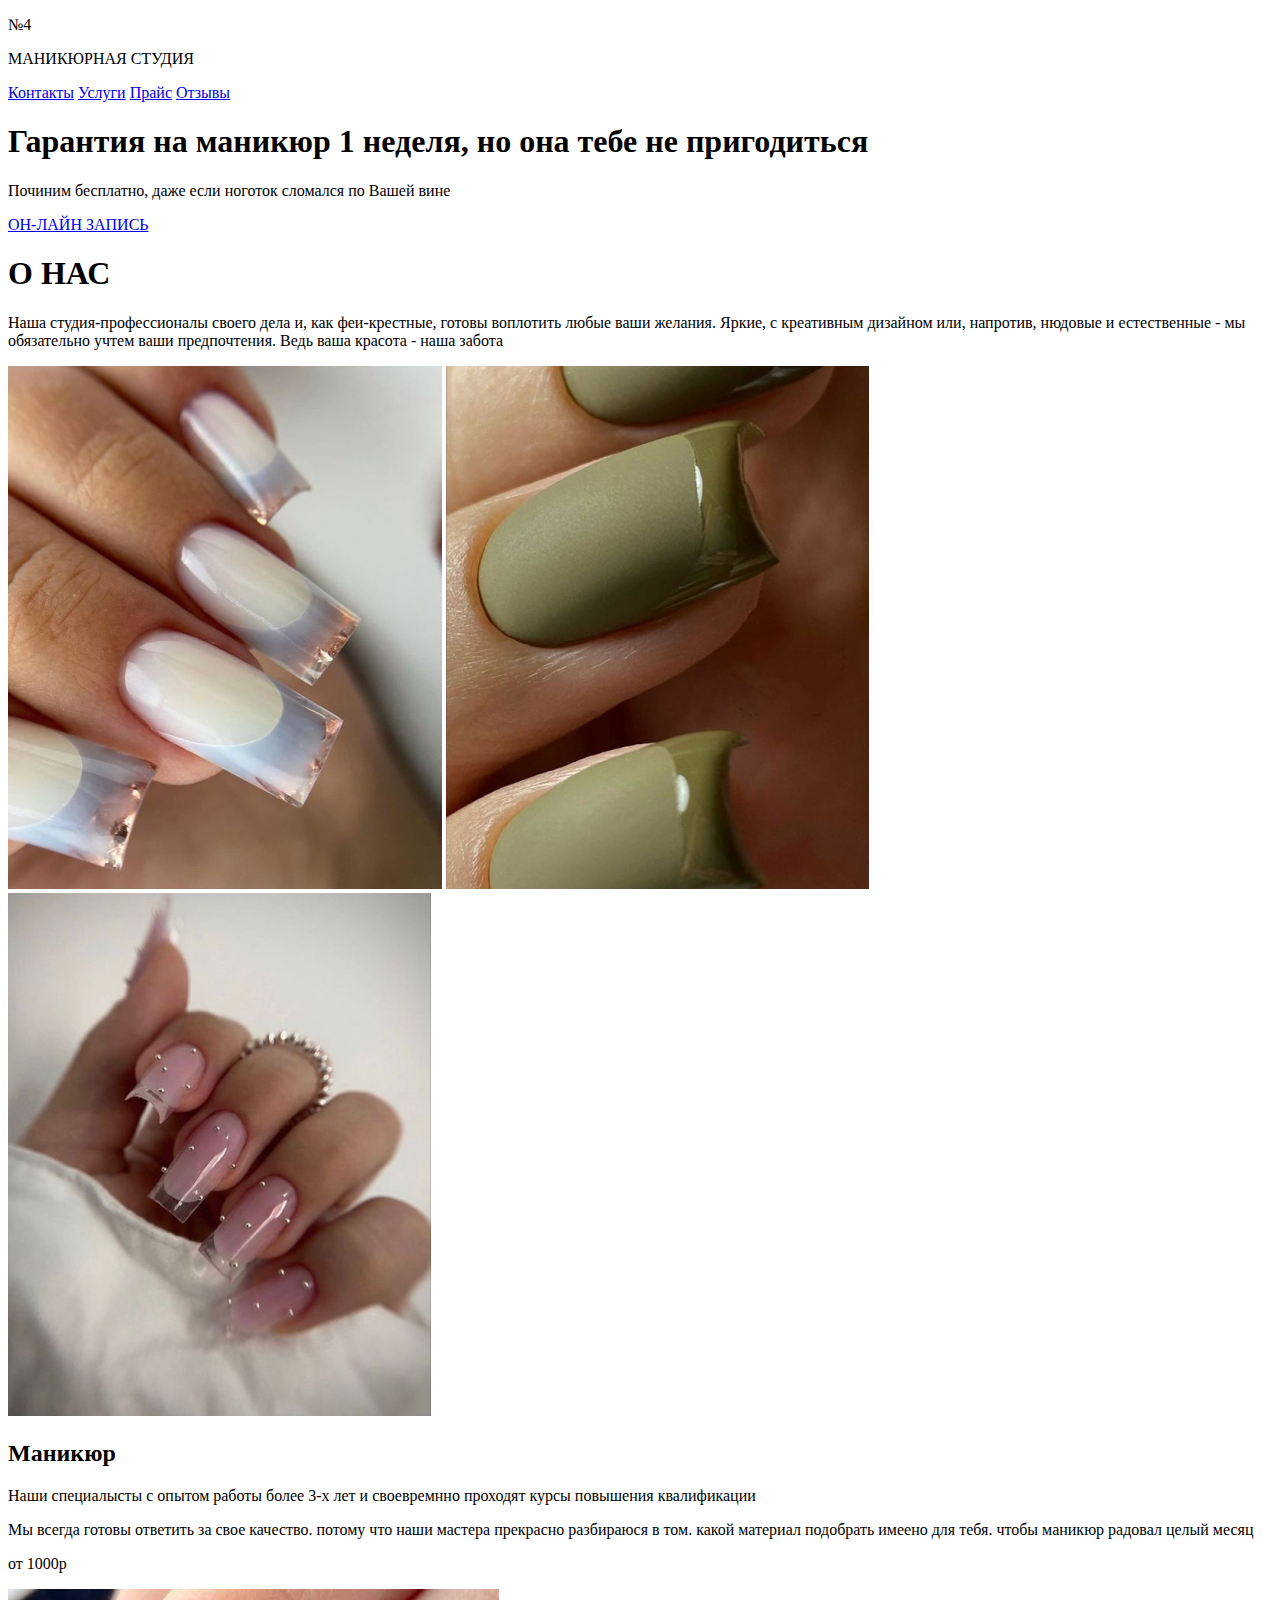
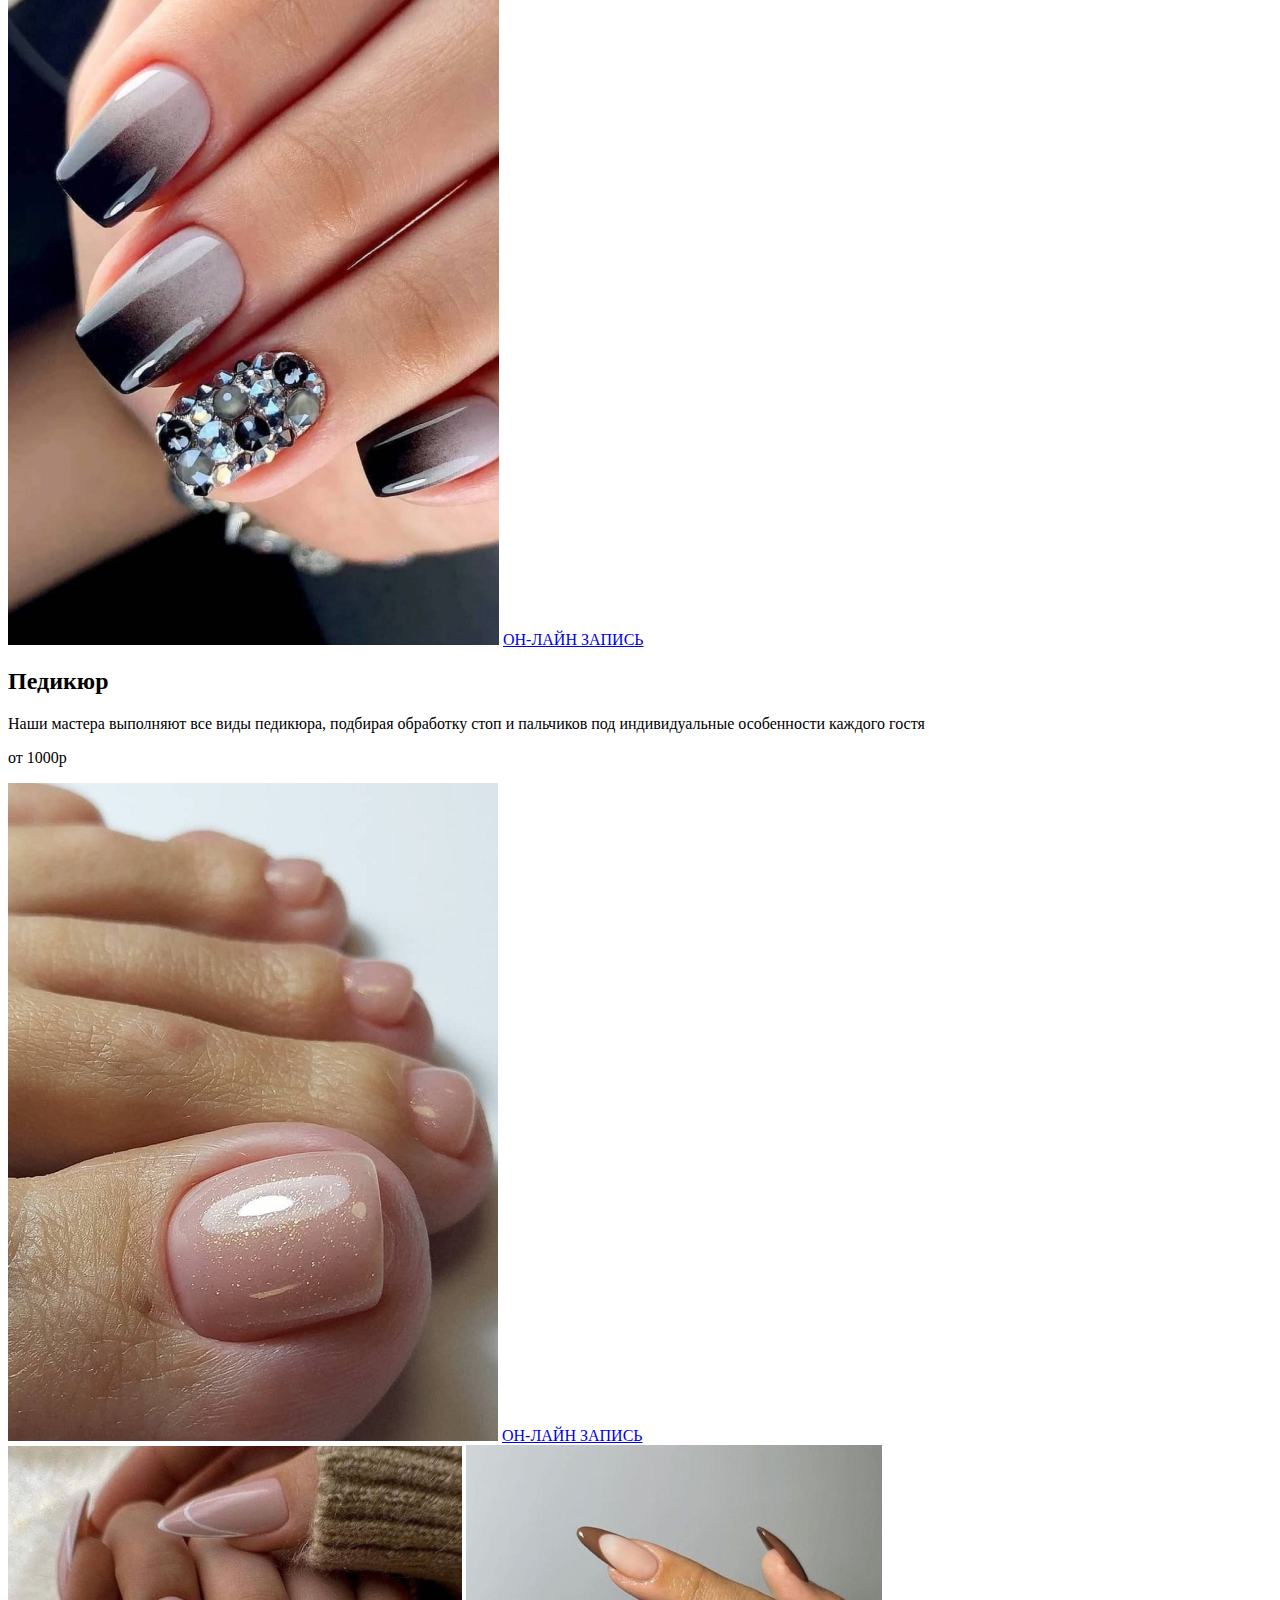
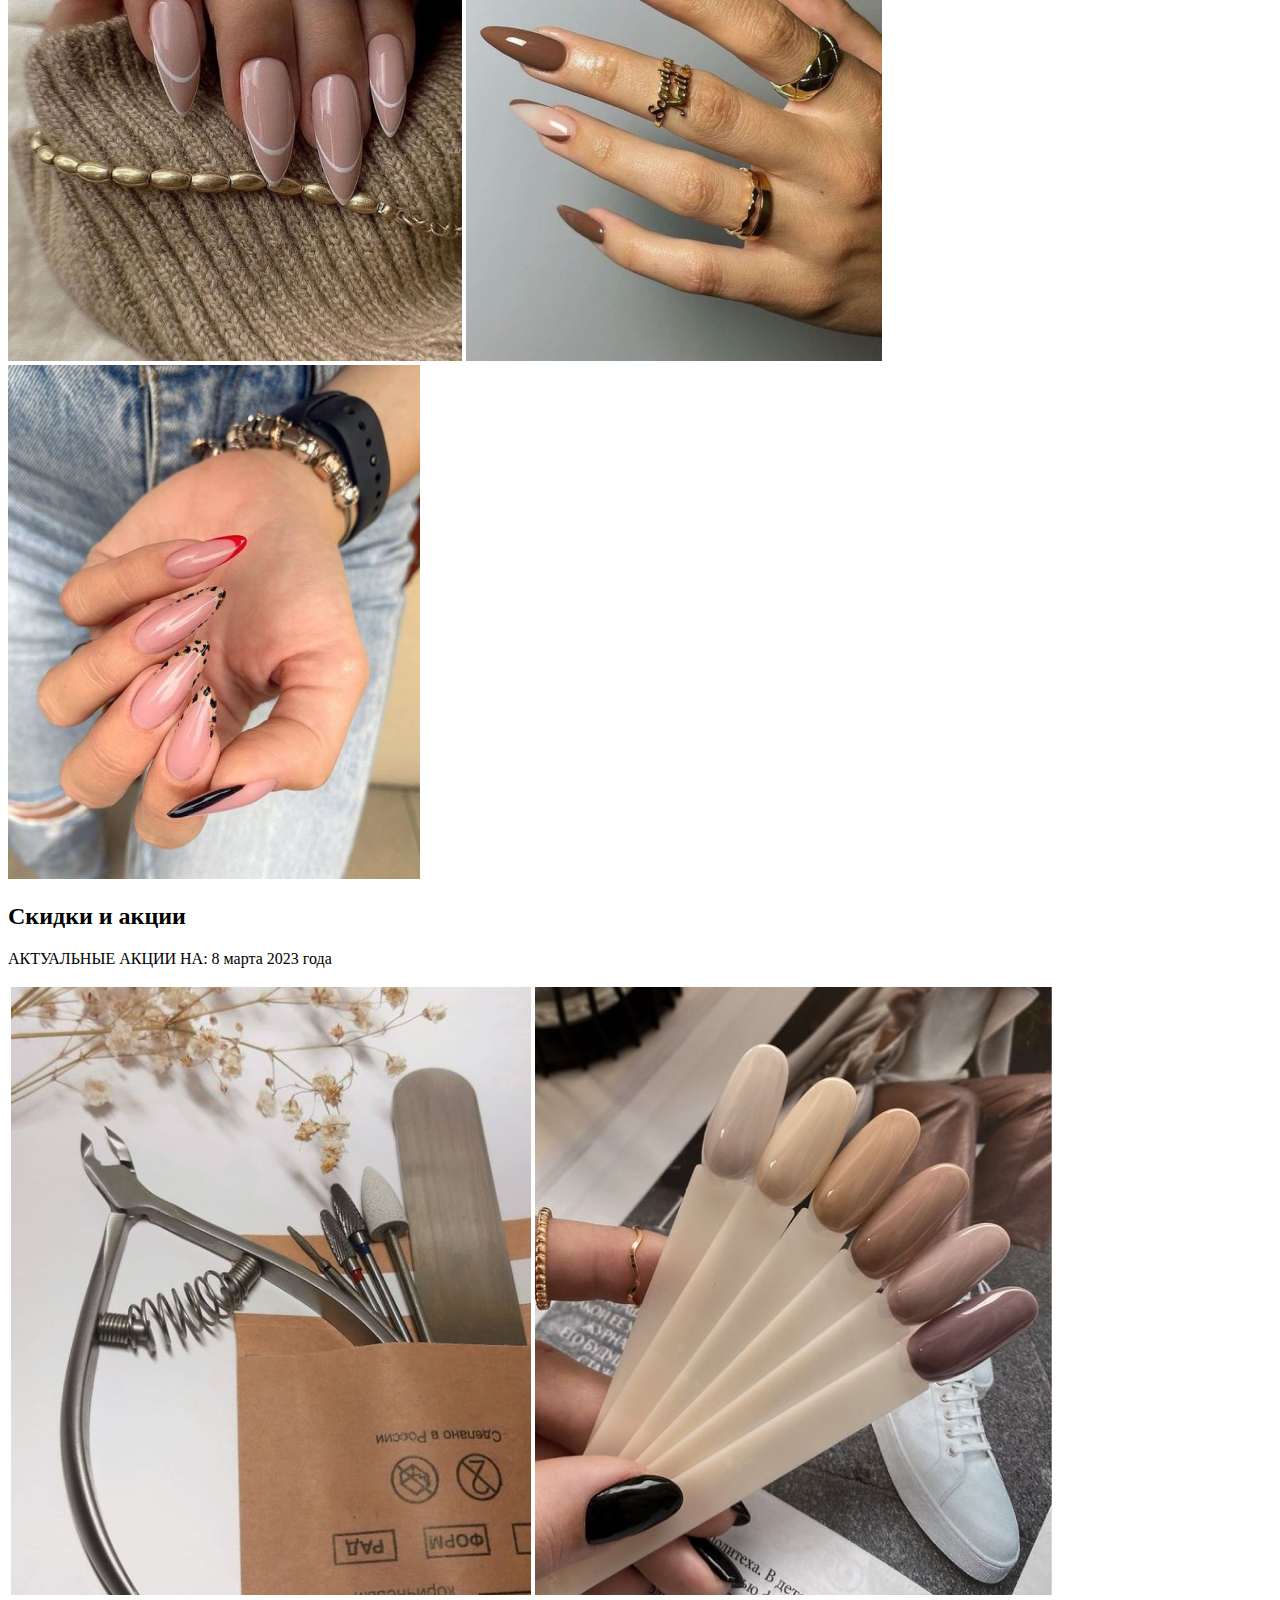
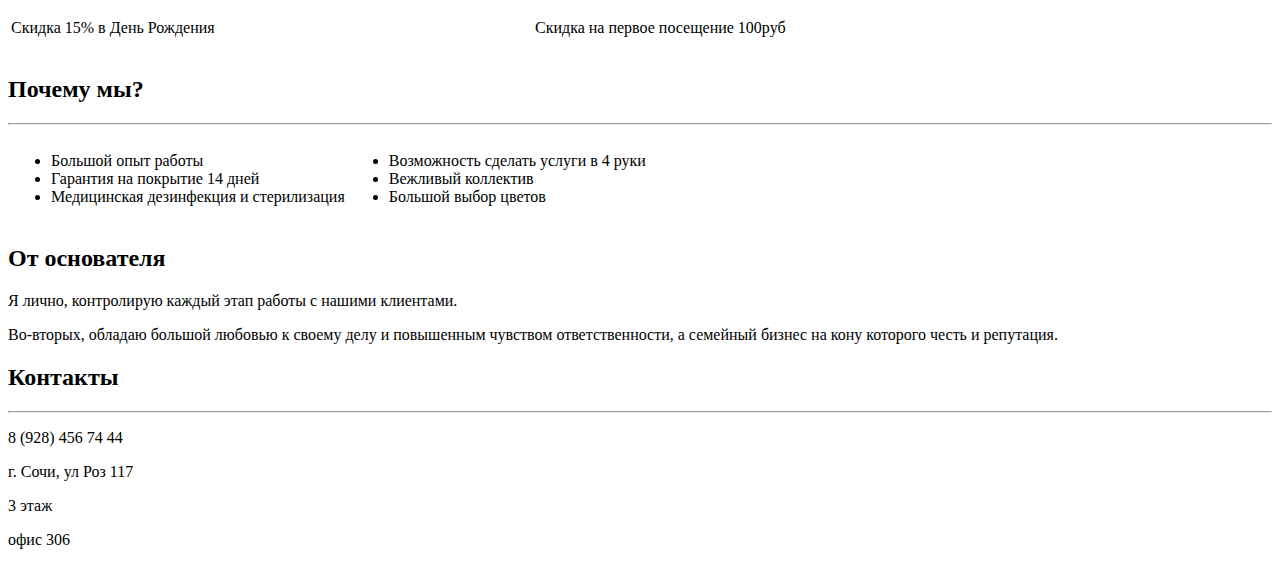
==== index.html @ 2d40cfb1 "Add files via upload" ====
<!DOCTYPE html>
<html lang="en">
<head>
    <meta charset="UTF-8">
    <meta http-equiv="X-UA-Compatible" content="IE=edge">
    <meta name="viewport" content="width=device-width, initial-scale=1.0">
    <title>Document</title>
    <link rel="stylesheet" href="style.css">
    <link rel="preconnect" href="https://fonts.googleapis.com">
    <link rel="preconnect" href="https://fonts.gstatic.com" crossorigin>
    <link href="https://fonts.googleapis.com/css2?family=Inter:wght@100;200;300;400;500;600;700;800;900&display=swap" rel="stylesheet">
</head>
<body>
    <div class="main">
        <header>
            <p>№4</p>
            <p class="plogo" >МАНИКЮРНАЯ СТУДИЯ</p>
            <a href="#" class="a1" >Контакты</a>
            <a href="#" class="a2" >Услуги</a>
            <a href="price/indexprice.html" class="a3" >Прайс</a>
            <a href="#" class="a4" >Отзывы</a>
        </header>
        <div class="window">
            <h1>Гарантия на маникюр 1 неделя, но она тебе не пригодиться</h1>
            <p>Починим бесплатно, даже если ноготок сломался по Вашей вине
            <p><a href="#" class="a5">ОН-ЛАЙН ЗАПИСЬ</a></p>
        </div>
        <div class="onas1">
            <h1>О НАС</h1>
            <p>Наша студия-профессионалы своего дела и, как феи-крестные, готовы воплотить любые ваши желания.
            Яркие, с креативным дизайном или, напротив, нюдовые и естественные - мы обязательно учтем ваши предпочтения.
            Ведь ваша красота - наша забота</p>
        </div>
        <div class="image">
            <img src="image/1 (1).jpg" class="image1" alt="тут есть картинка">
            <img src="image/1 (2).jpg" class="image2" alt="тут есть картинка">
            <img src="image/1 (3).jpg" class="image3" alt="тут есть картинка">
        </div>
        <div class="manikur">
            <h2>Маникюр</h2>
            <div class="omanikure">
                <p>Наши специалысты с опытом работы более 3-х лет и своевремнно проходят курсы повышения квалификации</p>
                <p>Мы всегда готовы ответить за свое качество. потому что наши мастера прекрасно разбираюся в том. какой материал подобрать имеено для тебя. чтобы маникюр радовал целый месяц</p>
                <p>от 1000р</p>
            </div>
            <img src="image/1иит 1.jpg" alt="">
            <a href="#">ОН-ЛАЙН ЗАПИСЬ</a>
        </div>
        <div class="pedikur">
            <h2>Педикюр</h2>
            <div class="opedikure">
                <p>Наши мастера выполняют все виды педикюра, подбирая обработку стоп и пальчиков под индивидуальные особенности каждого гостя </p>
                <p>от 1000р</p>
            </div>
            <img src="image/ped.jpg" alt="tyt est">
            <a href="#">ОН-ЛАЙН ЗАПИСЬ</a>
        </div>
        <div class="image7">
            <img src="image/2 (1).jpg" class="image4" alt="тут есть картинка">
            <img src="image/2 (2).jpg" class="image5" alt="тут есть картинка">
            <img src="image/2 (3).jpg" class="image6" alt="тут есть картинка">
        </div>
        <div class="skidki">
            <h2>Скидки и акции</h2>
            <p class="aksia1">АКТУАЛЬНЫЕ АКЦИИ НА: 8 марта 2023 года</p>
            <table>
                <tr>
                    <td><img src="image/4.jpg" class="image8" alt="тут есть картинка"></td>
                    <td><img src="image/3 (2).jpg" class="image9" alt="тут есть картинка"></td>
                </tr>
                <tr>
                    <td><p class="tableskidka" >Скидка 15% в День Рождения</p></td>
                    <td><p class="tableskidka" >Скидка на первое посещение 100руб</p></td>
                </tr>
            </table>
        </div>
        <div class="onas">
            <h2>Почему мы?</h2>
            <hr>
            <table>
                <tr>
                    <td>
                        <ul>
                            <li>Большой опыт работы</li>
                            <li>Гарантия на покрытие 14 дней</li>
                            <li>Медицинская дезинфекция и стерилизация</li>
                        </ul>
                    </td>
                    <td>
                        <ul>
                            <li>Возможность сделать услуги в 4 руки</li>
                            <li>Вежливый коллектив </li>
                            <li>Большой выбор цветов</li>
                        </ul>
                    </td>
                </tr>
            </table>

        </div>
        <div class="ocnovatel">
            <h2>От основателя</h2>
            <p>Я лично, контролирую каждый этап работы с нашими клиентами.</p>
            <p>Во-вторых, обладаю большой любовью к своему делу и повышенным чувством ответственности, а семейный бизнес на кону которого честь и репутация.</p>
        </div>
        <div class="adresfon">
            <div class="kontakt">
                <h2>Контакты</h2>
                <hr>
                <p>8 (928) 456 74 44</p>
                <p>г. Сочи, ул Роз 117 </p>
                <p> 3 этаж</p>
                <p>офис 306</p>
            </div>
        </div>
    </div>
</body>
</html>
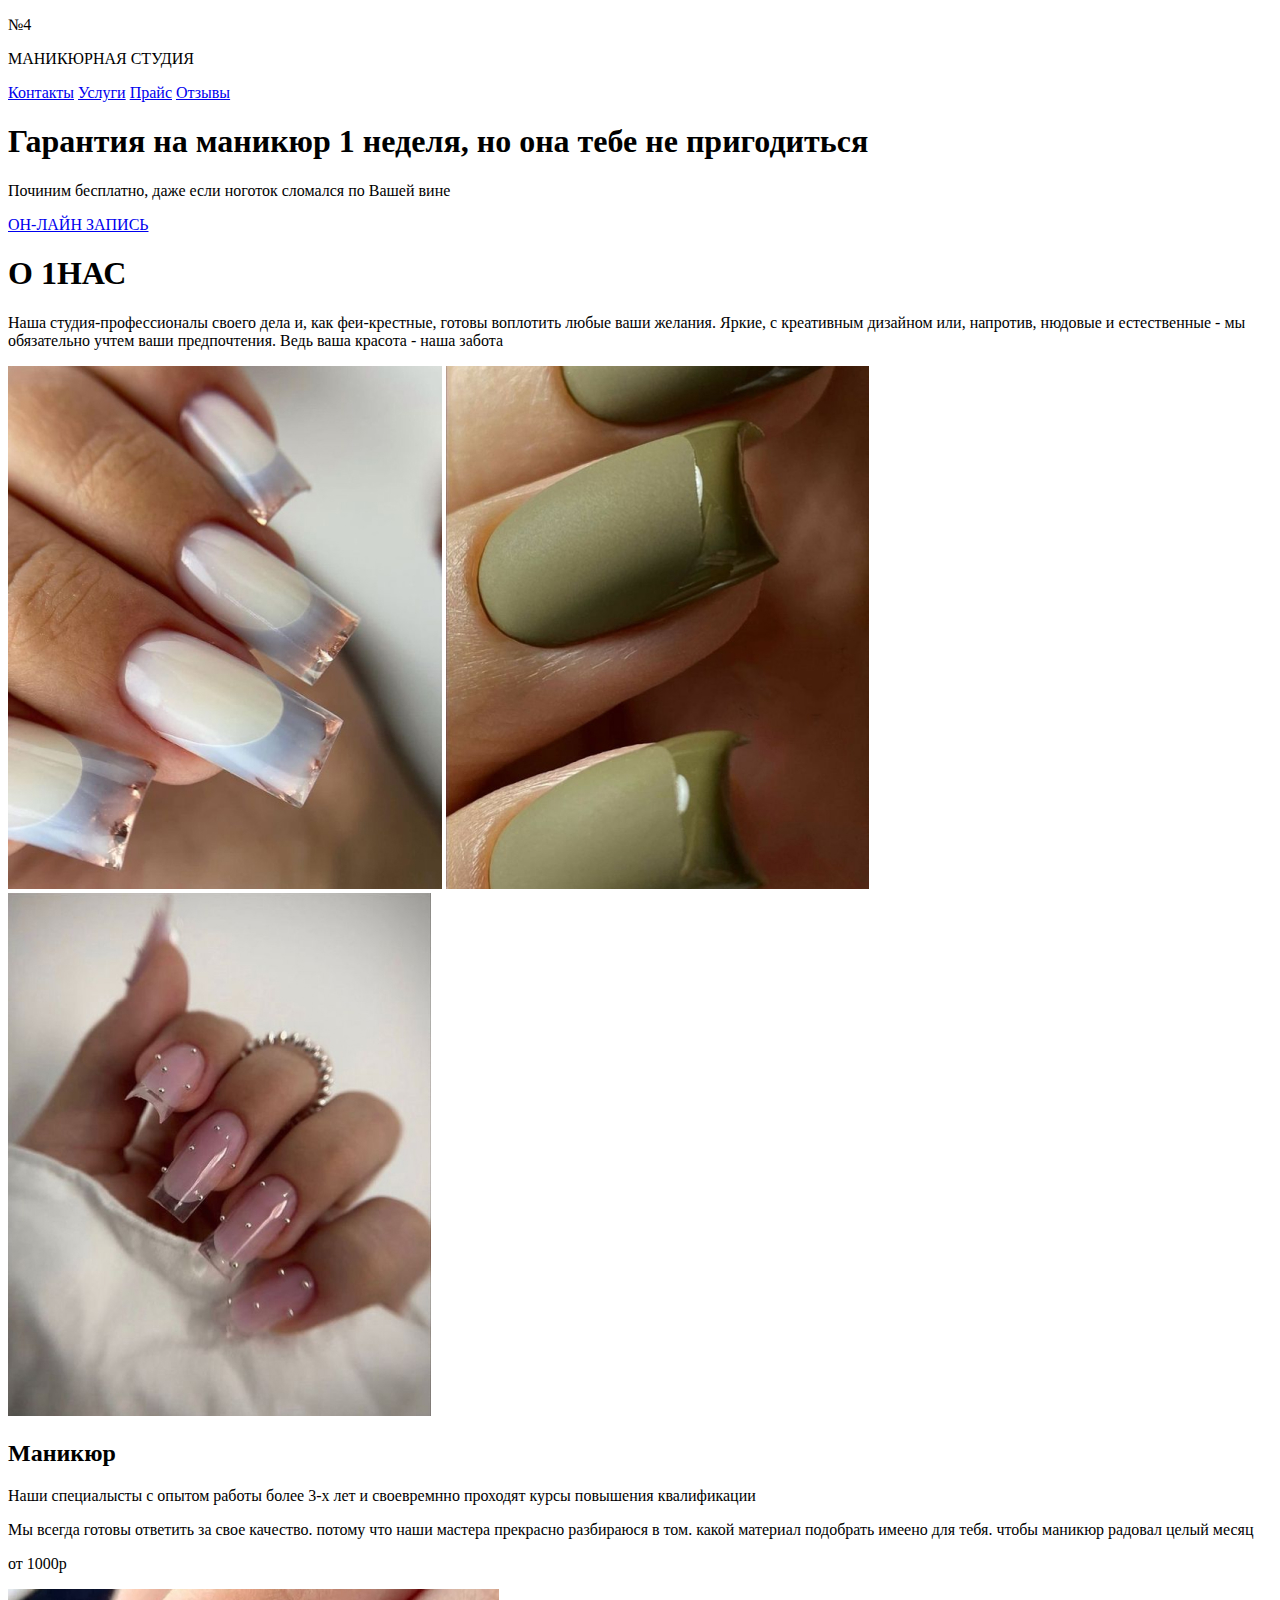
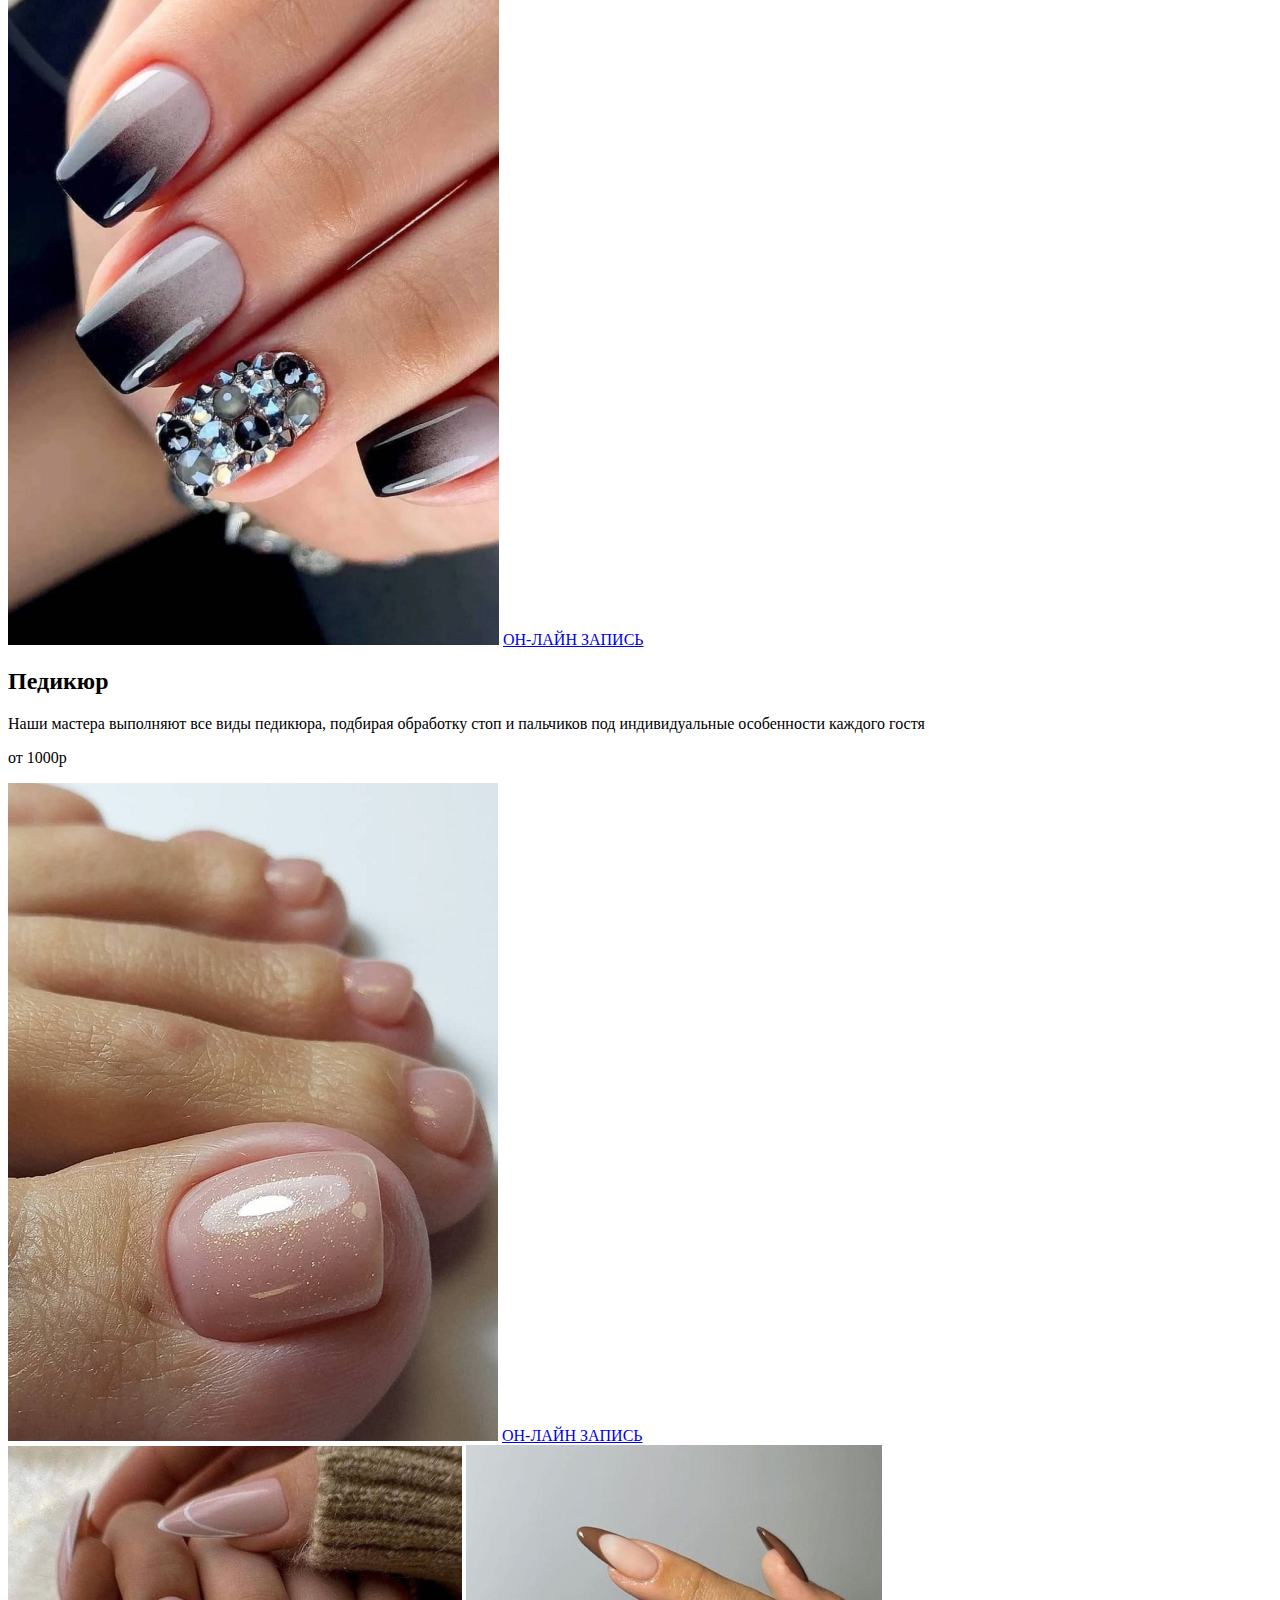
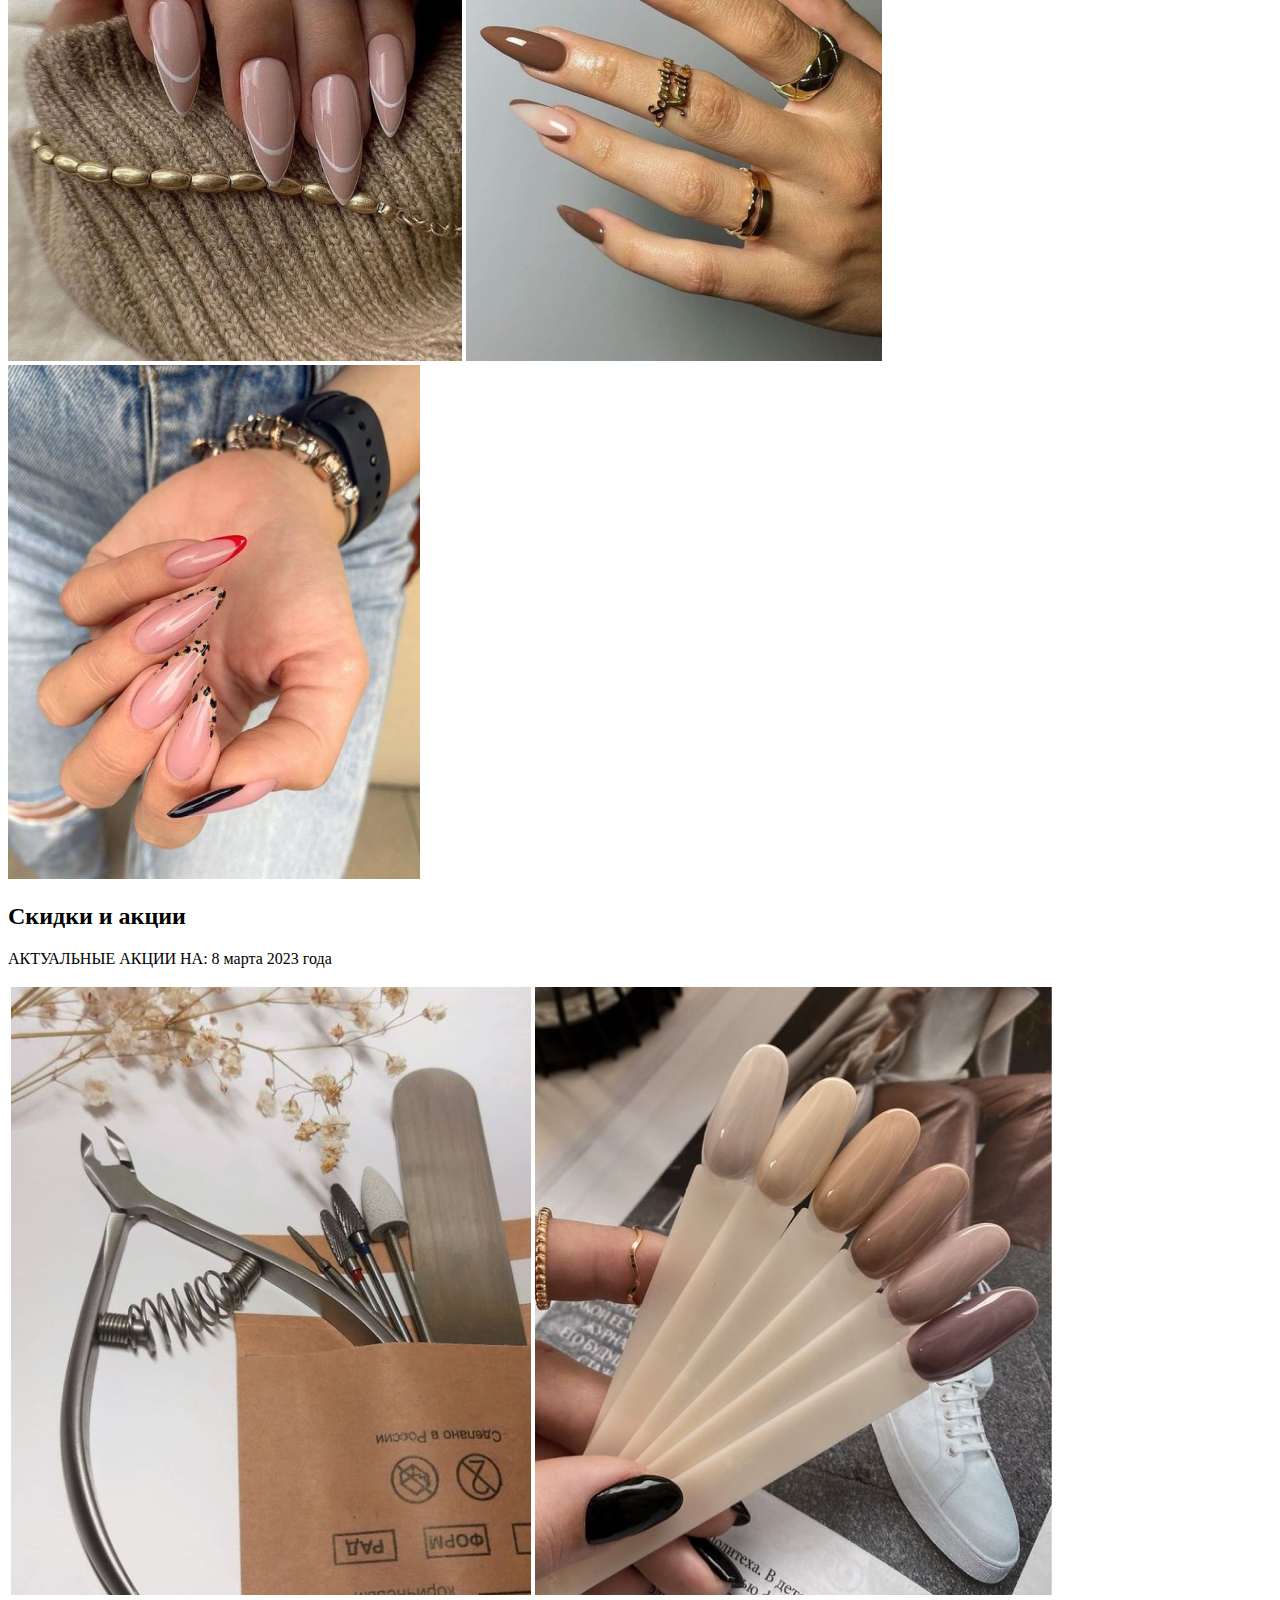
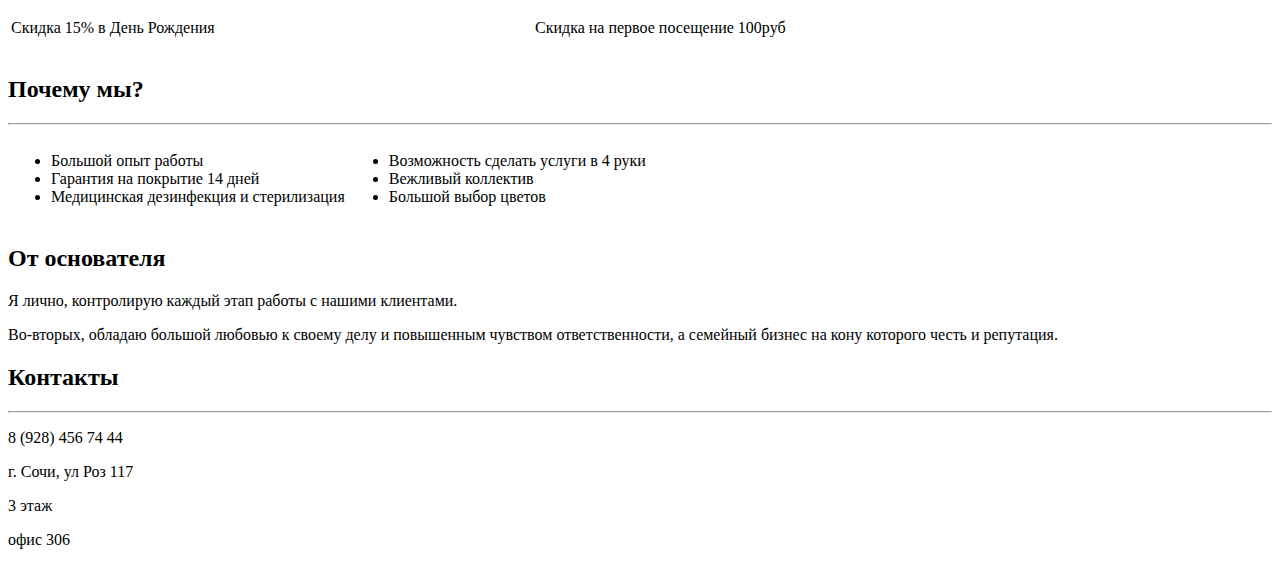
==== commit 443ad1b1: "Update index.html" ====
--- a/index.html
+++ b/index.html
@@ -26,7 +26,7 @@
             <p><a href="#" class="a5">ОН-ЛАЙН ЗАПИСЬ</a></p>
         </div>
         <div class="onas1">
-            <h1>О НАС</h1>
+            <h1>О 1НАС</h1>
             <p>Наша студия-профессионалы своего дела и, как феи-крестные, готовы воплотить любые ваши желания.
             Яркие, с креативным дизайном или, напротив, нюдовые и естественные - мы обязательно учтем ваши предпочтения.
             Ведь ваша красота - наша забота</p>
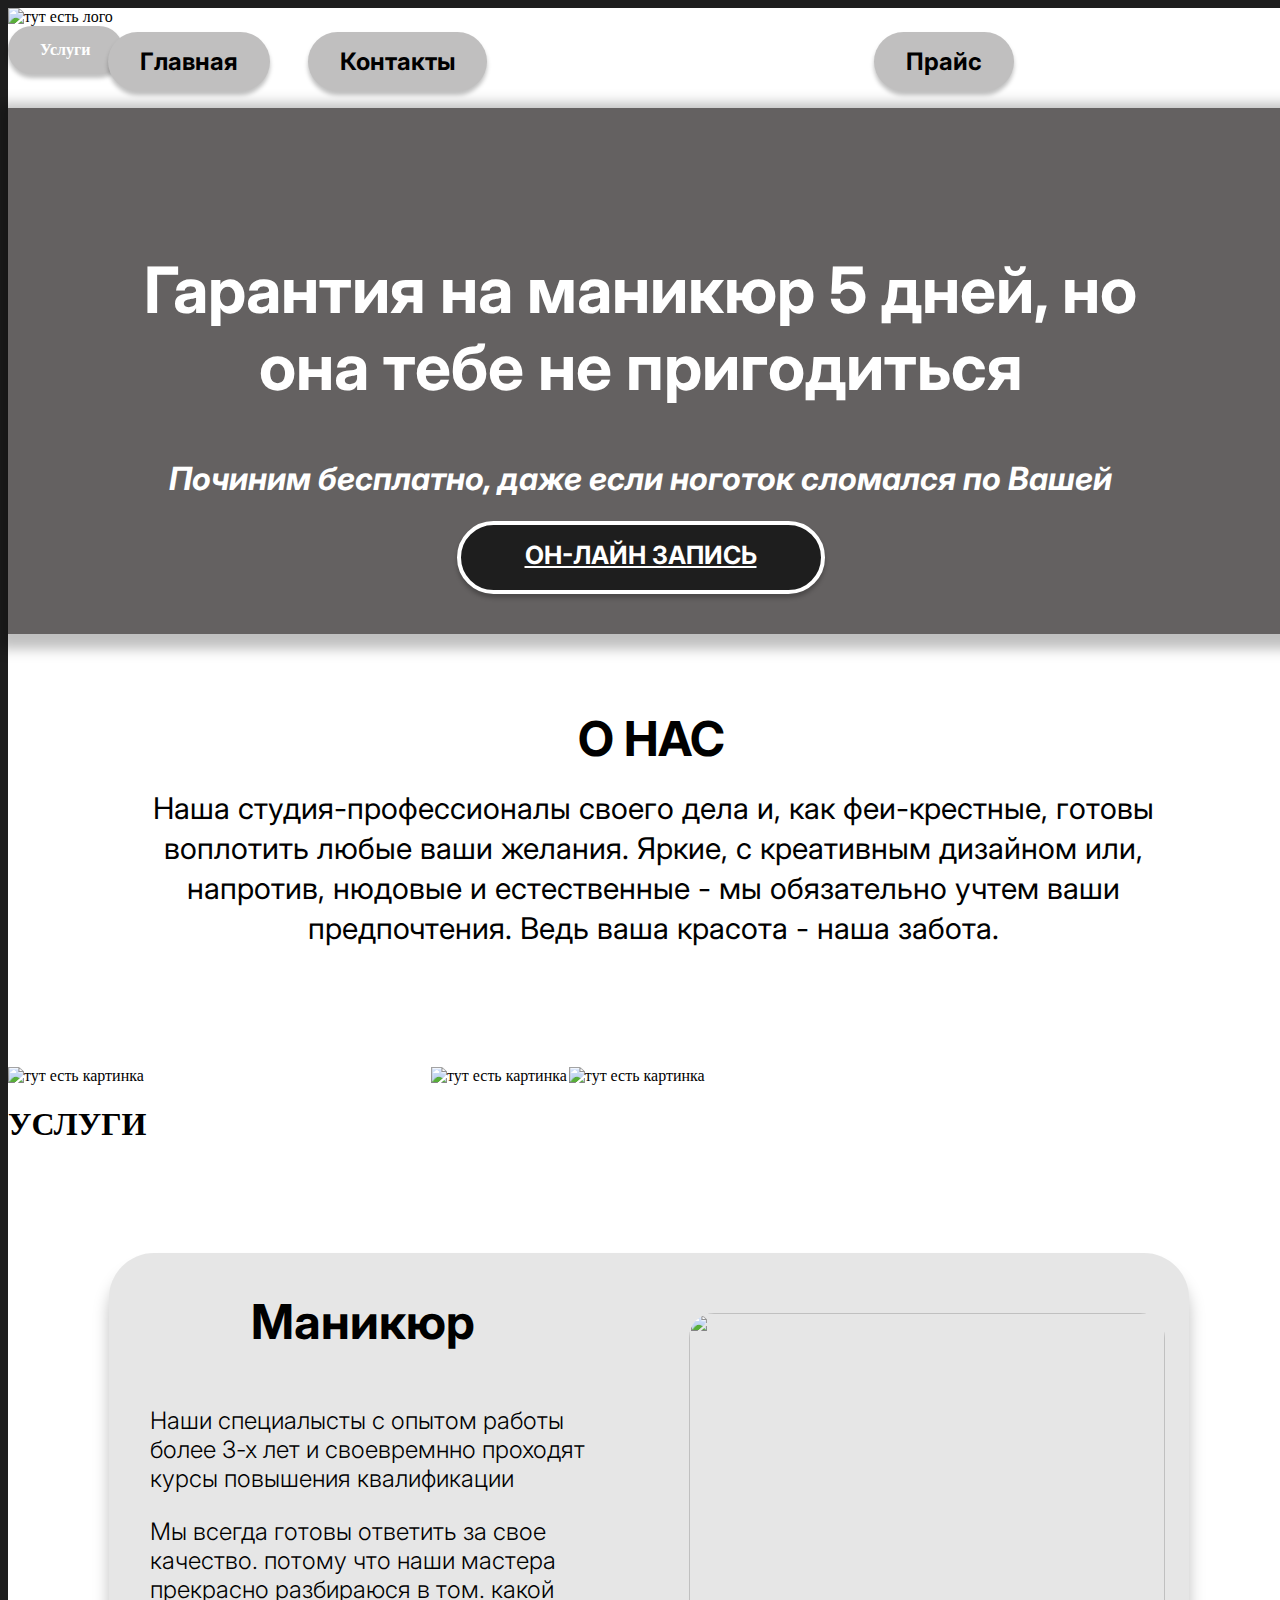
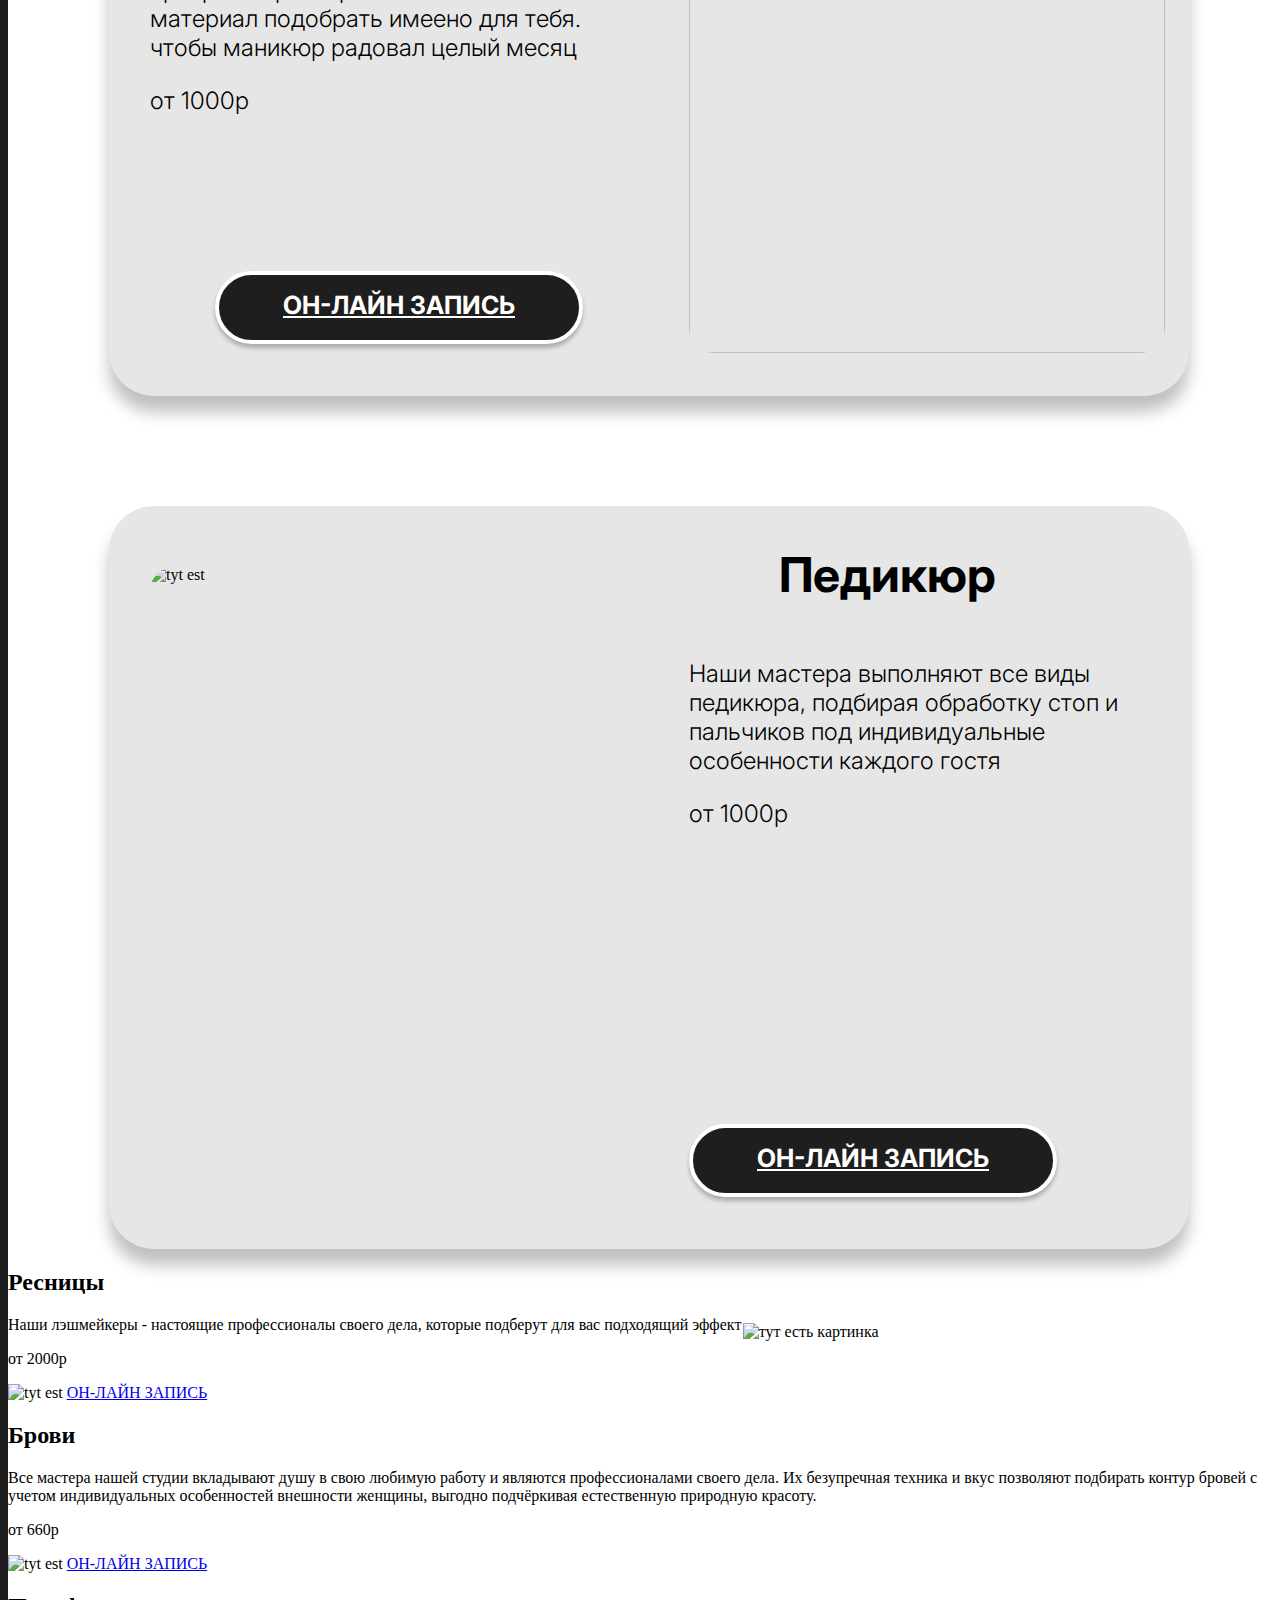
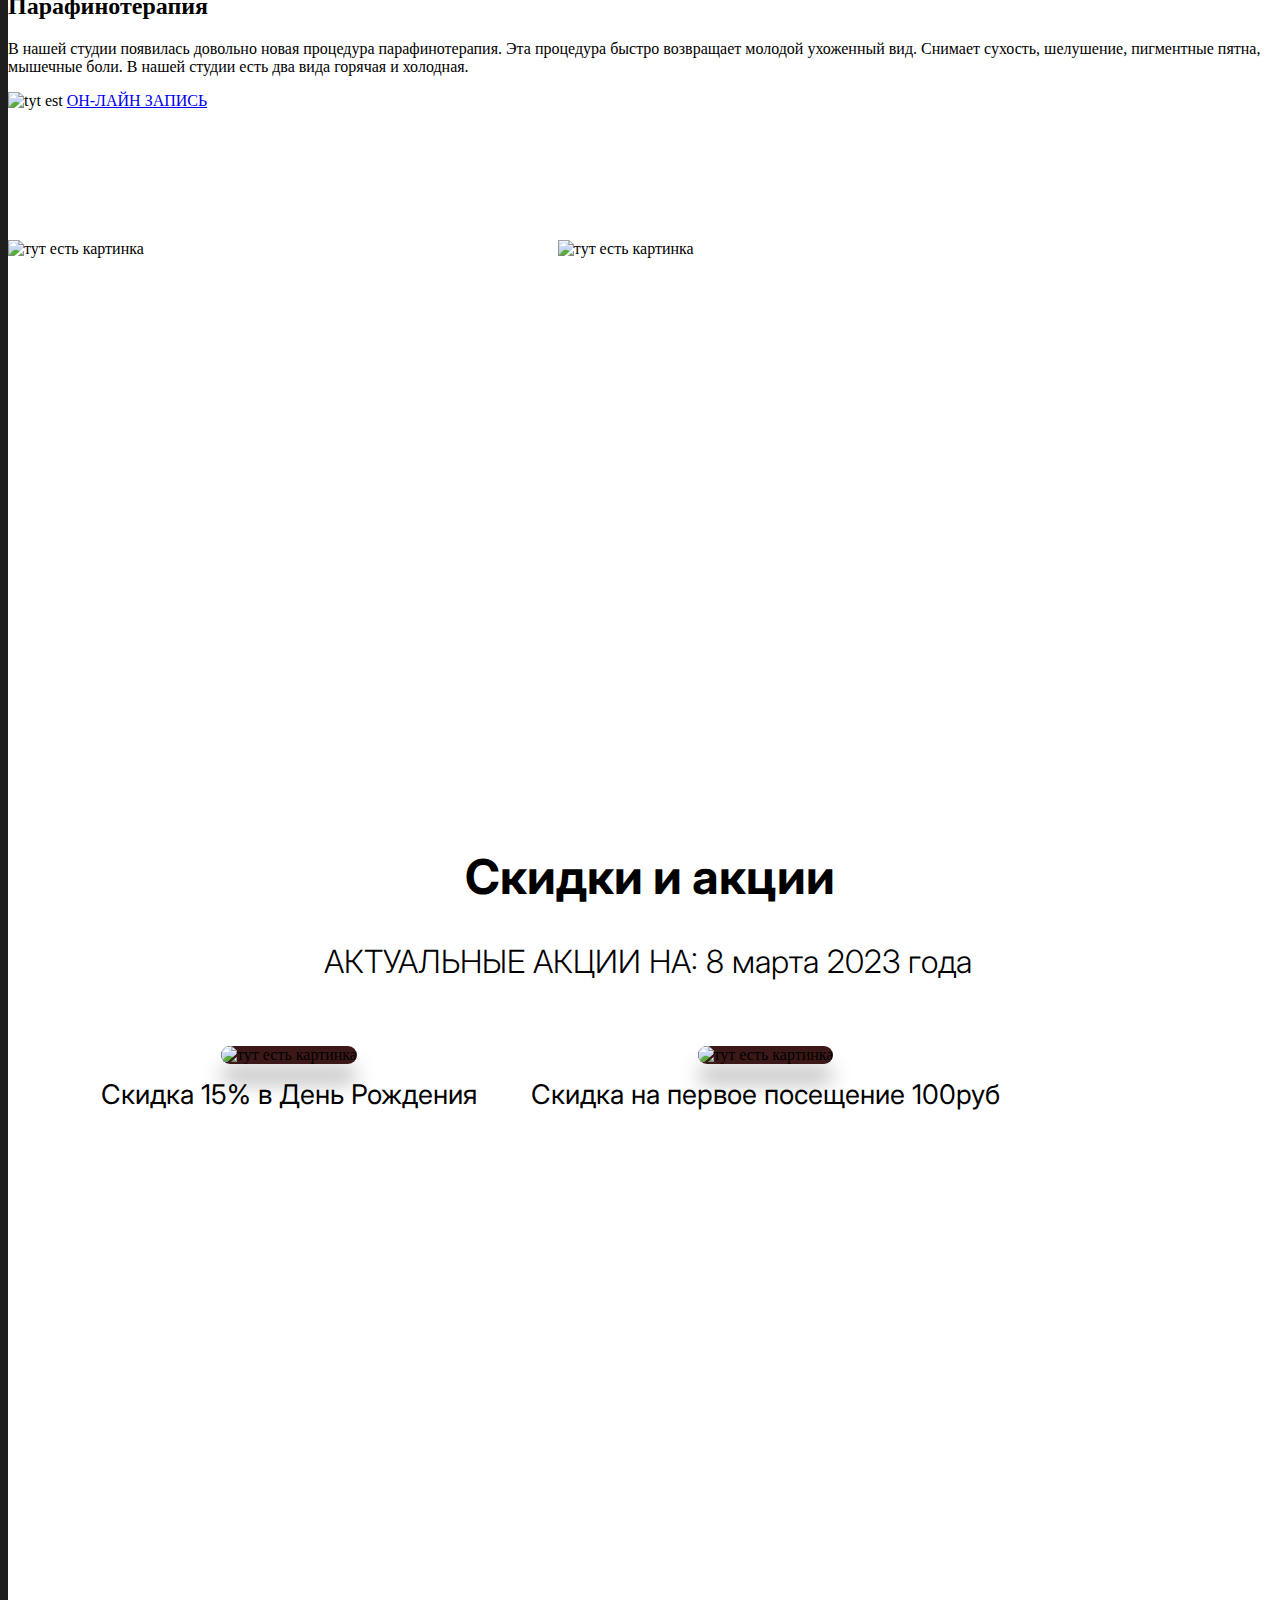
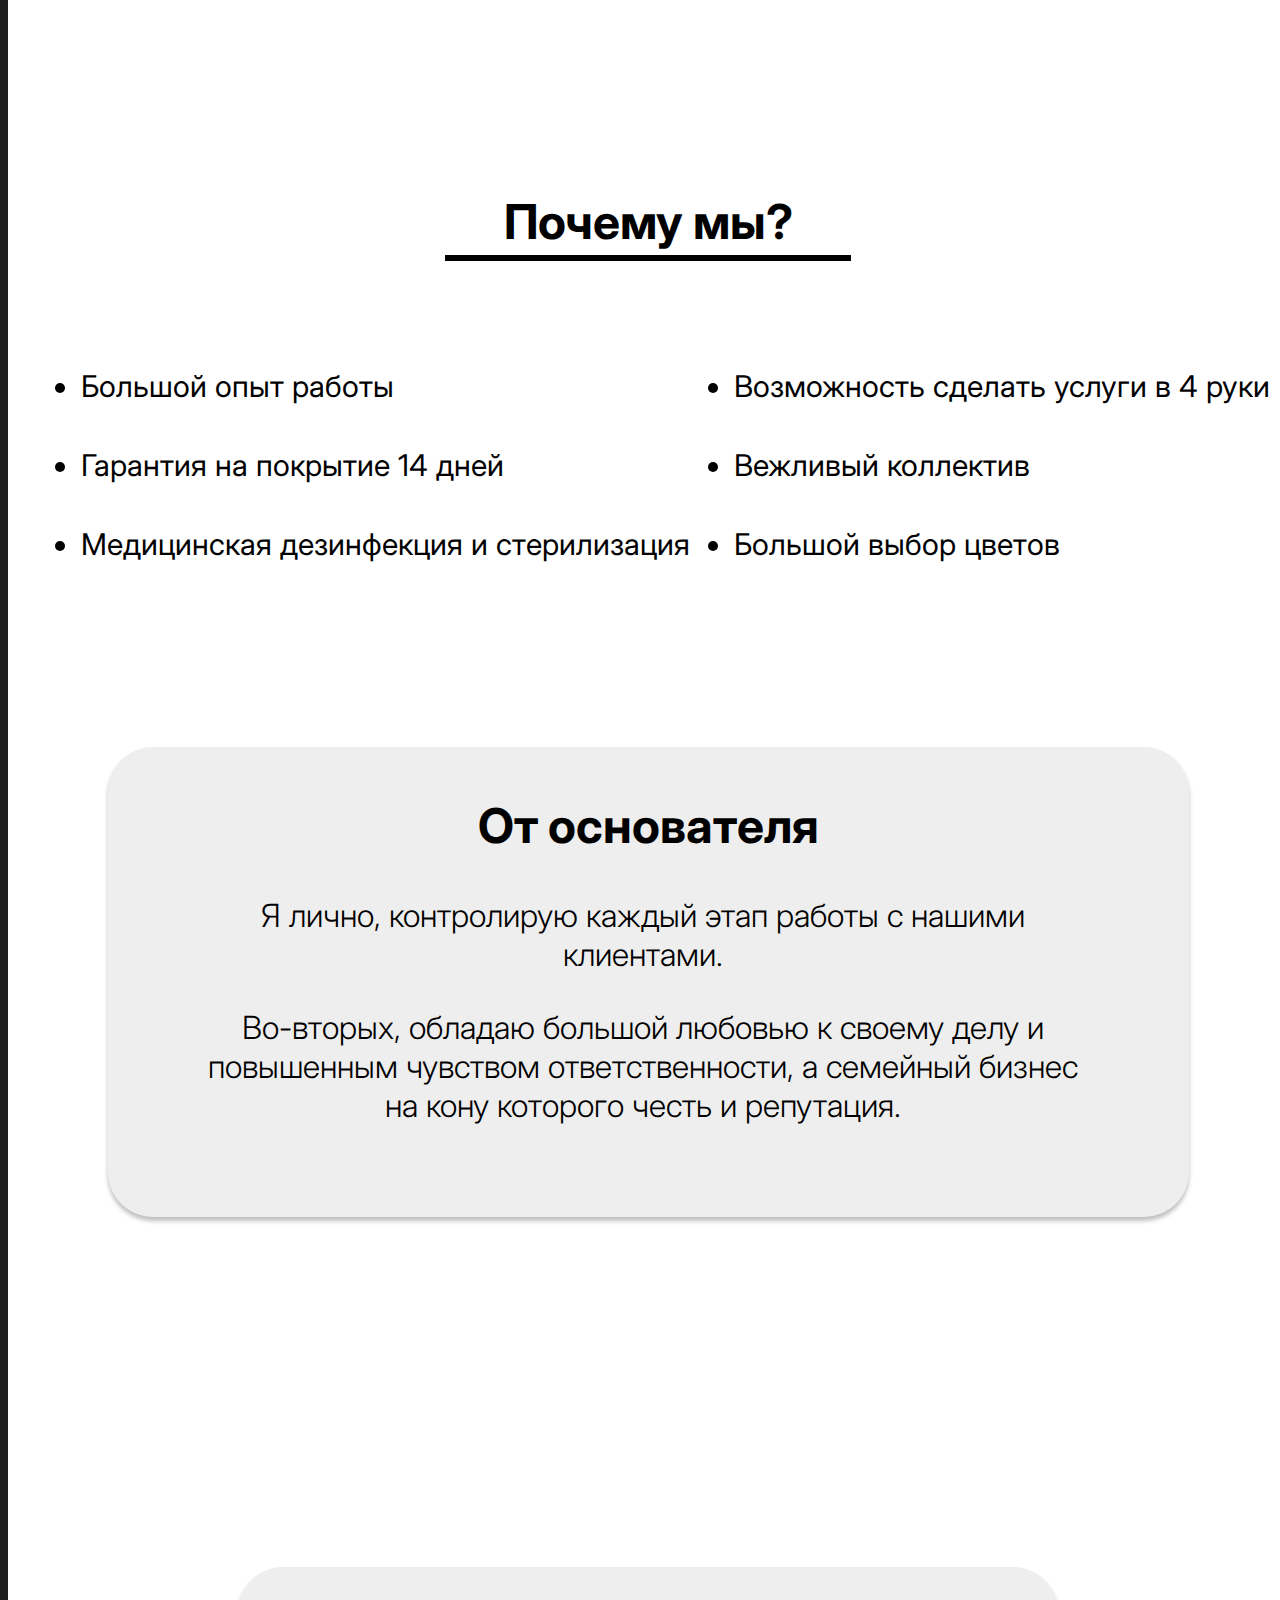
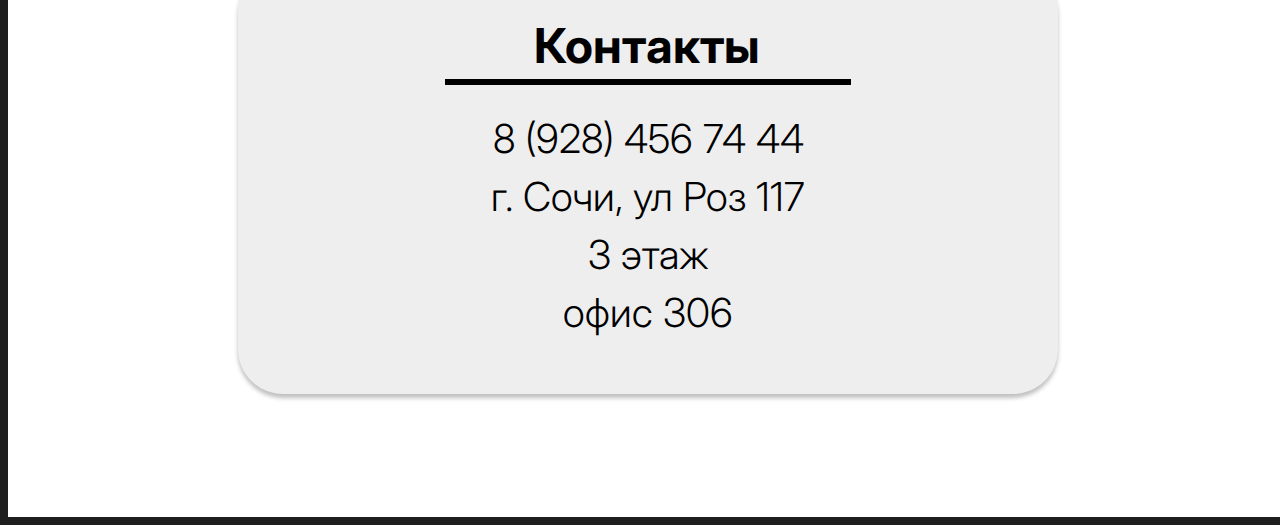
==== commit 46096b27: "Update index.html" ====
--- a/index.html
+++ b/index.html
@@ -5,36 +5,51 @@
     <meta http-equiv="X-UA-Compatible" content="IE=edge">
     <meta name="viewport" content="width=device-width, initial-scale=1.0">
     <title>Document</title>
+    
     <link rel="stylesheet" href="style.css">
     <link rel="preconnect" href="https://fonts.googleapis.com">
     <link rel="preconnect" href="https://fonts.gstatic.com" crossorigin>
     <link href="https://fonts.googleapis.com/css2?family=Inter:wght@100;200;300;400;500;600;700;800;900&display=swap" rel="stylesheet">
+    <link rel="preconnect" href="https://fonts.googleapis.com">
+    <link rel="preconnect" href="https://fonts.gstatic.com" crossorigin>
+    <link href="https://fonts.googleapis.com/css2?family=Caveat:wght@400;500;600;700&family=Inter:wght@500;600;700;800;900&display=swap" rel="stylesheet">
+
 </head>
 <body>
+    <script type="text/javascript" src="https://dikidi.ru/assets/js/widget_record/widget2.min.js"></script>
     <div class="main">
         <header>
-            <p>№4</p>
-            <p class="plogo" >МАНИКЮРНАЯ СТУДИЯ</p>
-            <a href="#" class="a1" >Контакты</a>
-            <a href="#" class="a2" >Услуги</a>
-            <a href="price/indexprice.html" class="a3" >Прайс</a>
-            <a href="#" class="a4" >Отзывы</a>
+            <div class="logodiv">
+                <img src="image1/лого синий-01 1.png" id="number4" alt="тут есть лого">
+            </div>
+            <div class="acontainer">
+                
+                <a href="#" class="a1" ><b> Главная</b></a>
+                <a href="#yslygiskrol" class="a2" ><b>Контакты</b></a>
+                <a href="#kontaktsrol1" class="a22" ><b>Услуги</b></a>
+                <a href="price/indexprice.html" class="a3" ><b>Прайс</b></a>
+            </div>
         </header>
         <div class="window">
-            <h1>Гарантия на маникюр 1 неделя, но она тебе не пригодиться</h1>
+            <h1>Гарантия на маникюр 5 дней, но она тебе не пригодиться</h1>
             <p>Починим бесплатно, даже если ноготок сломался по Вашей вине
-            <p><a href="#" class="a5">ОН-ЛАЙН ЗАПИСЬ</a></p>
+            <p><a href="https://dikidi.ru/#widget=108320" class="a5">ОН-ЛАЙН ЗАПИСЬ</a></p>
         </div>
         <div class="onas1">
-            <h1>О 1НАС</h1>
-            <p>Наша студия-профессионалы своего дела и, как феи-крестные, готовы воплотить любые ваши желания.
+            <h1>О НАС</h1>
+            <p>Наша студия-профессионалы своего дела и, как феи-крестные, <!-- </p> -->
+               <!-- <p id="onas2"> --> готовы воплотить любые ваши желания.
             Яркие, с креативным дизайном или, напротив, нюдовые и естественные - мы обязательно учтем ваши предпочтения.
-            Ведь ваша красота - наша забота</p>
+            Ведь ваша красота - наша забота.</p>
         </div>
         <div class="image">
-            <img src="image/1 (1).jpg" class="image1" alt="тут есть картинка">
-            <img src="image/1 (2).jpg" class="image2" alt="тут есть картинка">
-            <img src="image/1 (3).jpg" class="image3" alt="тут есть картинка">
+            <img src="image1/1 (1).jpg" class="image1" alt="тут есть картинка">
+            <img src="image1/1 (3).jpg" class="image2" alt="тут есть картинка">
+            <img src="image1/image 10.png" class="image3" alt="тут есть картинка">
+        </div>
+        <div class="yslugih1">
+            <h1>УСЛУГИ</h1>
+            <a name="yslygiskrol"></a>
         </div>
         <div class="manikur">
             <h2>Маникюр</h2>
@@ -43,7 +58,7 @@
                 <p>Мы всегда готовы ответить за свое качество. потому что наши мастера прекрасно разбираюся в том. какой материал подобрать имеено для тебя. чтобы маникюр радовал целый месяц</p>
                 <p>от 1000р</p>
             </div>
-            <img src="image/1иит 1.jpg" alt="">
+            <img src="image1/ma.png" alt="">
             <a href="#">ОН-ЛАЙН ЗАПИСЬ</a>
         </div>
         <div class="pedikur">
@@ -52,21 +67,48 @@
                 <p>Наши мастера выполняют все виды педикюра, подбирая обработку стоп и пальчиков под индивидуальные особенности каждого гостя </p>
                 <p>от 1000р</p>
             </div>
-            <img src="image/ped.jpg" alt="tyt est">
+            <img src="image1/ped.jpg" alt="tyt est">
+            <a href="#">ОН-ЛАЙН ЗАПИСЬ</a>
+            
+        </div>
+        <div class="resnis">
+            <h2>Ресницы</h2>
+            <div class="oresnis">
+                <p> Наши лэшмейкеры - настоящие профессионалы своего дела, которые подберут для вас подходящий эффект</p>
+                <p>от 2000р</p>
+            </div>
+            <img src="/image1/resnisa.jpg" alt="tyt est">
+            <a href="#">ОН-ЛАЙН ЗАПИСЬ</a>
+        </div>
+        <div class="brovi">
+            <h2>Брови</h2>
+            <div class="obrovi">
+                <p> Все мастера нашей студии вкладывают душу в свою любимую работу и являются профессионалами своего дела. Их безупречная техника и вкус позволяют подбирать контур бровей с учетом индивидуальных особенностей внешности женщины, выгодно подчёркивая естественную природную красоту. </p>
+                <p>от 660р</p>
+            </div>
+            <img src="/image1/brovi.jpg" alt="tyt est">
+            <a href="#">ОН-ЛАЙН ЗАПИСЬ</a>
+        </div>
+        <div class="parafinoterapia">
+            <h2>Парафинотерапия</h2>
+            <div class="oparafi">
+                <p>В нашей студии появилась довольно новая процедура парафинотерапия. Эта процедура быстро возвращает молодой ухоженный вид. Снимает сухость, шелушение, пигментные пятна, мышечные боли. В нашей студии есть два вида горячая и холодная. </p>
+            </div>
+            <img src="/image1/parafi.jpg" alt="tyt est">
             <a href="#">ОН-ЛАЙН ЗАПИСЬ</a>
         </div>
         <div class="image7">
-            <img src="image/2 (1).jpg" class="image4" alt="тут есть картинка">
-            <img src="image/2 (2).jpg" class="image5" alt="тут есть картинка">
-            <img src="image/2 (3).jpg" class="image6" alt="тут есть картинка">
+            <img src="image1/2 (1).jpg" class="image4" alt="тут есть картинка">
+            <img src="image1/2 (3).jpg" class="image5" alt="тут есть картинка">
+            <img src="image1/foto1.png" class="image6" alt="тут есть картинка">
         </div>
         <div class="skidki">
             <h2>Скидки и акции</h2>
             <p class="aksia1">АКТУАЛЬНЫЕ АКЦИИ НА: 8 марта 2023 года</p>
             <table>
                 <tr>
-                    <td><img src="image/4.jpg" class="image8" alt="тут есть картинка"></td>
-                    <td><img src="image/3 (2).jpg" class="image9" alt="тут есть картинка"></td>
+                    <td><img src="image1/4.jpg" class="image8" alt="тут есть картинка"></td>
+                    <td><img src="image1/3 (2).jpg" class="image9" alt="тут есть картинка"></td>
                 </tr>
                 <tr>
                     <td><p class="tableskidka" >Скидка 15% в День Рождения</p></td>
@@ -104,6 +146,7 @@
         </div>
         <div class="adresfon">
             <div class="kontakt">
+                <a name="kontaktsrol1"></a>
                 <h2>Контакты</h2>
                 <hr>
                 <p>8 (928) 456 74 44</p>
@@ -111,7 +154,7 @@
                 <p> 3 этаж</p>
                 <p>офис 306</p>
             </div>
-        </div>
+        </div> 
     </div>
 </body>
 </html>
--- a/style.css
+++ b/style.css
@@ -0,0 +1,511 @@
+
+.main{
+    width:1280px;
+    margin:0 auto;
+    text-align:left; 
+    background: white;
+    position: relative;
+ 
+}
+body{
+    background: #1E1E1E;
+    
+}
+header{
+    height: 100px;
+    background-color: white;
+}
+header a{
+    border: none;
+    color: white;
+    padding: 15px 32px;
+    text-align: center;
+    text-decoration: none;
+    display: inline-block;
+    background: #c0bfbf;
+    box-shadow: 0px 4px 4px rgba(0, 0, 0, 0.25);
+    border-radius: 45px;
+}
+.a1,.a2,.a3,.a4{
+    color: black;
+    font-family: 'Inter';
+    font-style: normal;
+    font-weight: 400;
+    font-size: 24px;
+    line-height: 29px;
+    top: 24px;
+}
+.a1{
+    position: absolute;
+    left: 100px   
+}
+.a2{
+    position: absolute;
+    left: 300px;
+}
+.a4{
+    position: absolute;
+    right: 100px;
+}
+.a3{
+    position: absolute;
+    right: 274px;
+}
+header p{
+    padding-top: 30px;
+   
+    position: relative;
+    width: 281px;
+    height: 53px;
+    left: 520px;
+    font-family: 'Lekton';
+    font-style: normal;
+    font-weight: 400;
+    font-size: 24px;
+    line-height: 24px;
+    text-align: center;
+    color: #000000;
+}
+.plogo{
+    position: relative;
+    top: -80px;}
+.window{
+    
+    background: url(image/bagraund.jpg);
+    background-color: #646161;
+    background-size: cover;
+    background-blend-mode:multiply ;
+    display: inline-block;
+    box-sizing: border-box;
+    width: 1280px;
+    height: 526px;
+    left: 1px;
+    top: 112px;
+    box-shadow: 0px 5px 12px 10px rgba(0, 0, 0, 0.25);
+    color: white;
+}
+.window h1{
+position: absolute;
+width: 1021px;
+height: 263px;
+left: 122px;
+top: 200px;
+font-family: 'Inter';
+font-style: normal;
+font-weight: 700;
+font-size: 64px;
+line-height: 77px;
+text-align: center;
+color: #FFFFFF;
+}
+.window p{
+position: absolute;
+width: 1021px;
+height: 263px;
+left: 122px;
+top: 400px;
+font-family: 'Inter';
+font-style: italic;
+font-weight: 700;
+font-size: 32px;
+line-height: 77px;
+text-align: center;
+color: #FFFFFF;
+}
+.a5{
+    box-sizing: border-box;
+    position: absolute;
+    width: 368px;
+    height: 73px;
+    left: calc(50% - 368px/2);
+    top: 81px;
+    background: #1E1E1E;
+    border: 4px solid #FFFFFF;
+    box-shadow: 0px 4px 4px rgba(0, 0, 0, 0.25);
+    border-radius: 45px;
+    font-family: 'Inter';
+    font-style: normal;
+    font-weight: 700;
+    font-size: 25px;
+    line-height: 60px;
+    text-align: center;
+    color: #FFFFFF;
+}
+.onas1{
+    margin-top: 50px;
+    margin-bottom:50px ;
+    width: 1280px;
+    height: 279px;
+    left: 1px;
+    top: 700px;
+
+    background: #FFFFFF;
+    
+    }
+.onas1 h1 {
+    position: absolute;
+    left: 570px;; 
+    top: 670px;
+    font-family: Inter;
+    font-size: 48px;
+    font-weight: 700;
+    line-height: 58px;
+    letter-spacing: 0em;
+    text-align: center;
+    color: #000000;
+}
+.onas1 p{
+    padding-left: 95px;
+    width: 1100px;
+    position: absolute;
+    top: 750px;
+    font-family: Inter;
+    font-size: 30px;
+    font-weight: 400;
+    line-height: 40px;
+    letter-spacing: 0em;
+    text-align: center;
+}   
+.image{
+    position: relative;
+    padding-top: 50px;
+    
+}
+.image1{
+    position: relative;
+    width: 431px;
+    height: 523px;
+    left: 0px;
+    
+}
+.image2{
+    position: absolute;
+    width: 443px;
+    height: 523px;
+    left: 423px;
+    
+} 
+.image3{
+    position: relative;
+    width: 424px;
+    height: 523px;
+    left: 421px;
+    
+}
+.manikur{
+    margin-top: 110px;
+    position: relative;
+    width: 1080px;
+    height: 743px;
+    left: 101px;
+    background: #e6e6e6;
+    box-shadow: 0px 16px 16px rgba(0, 0, 0, 0.25);
+    border-radius: 45px;
+}
+.manikur h2 {
+    position: absolute;
+    width: 479px;
+    height: 574px;
+    left: 142px;
+    font-family: 'Inter';
+    font-style: normal;
+    font-weight: 700;
+    font-size: 48px;
+    line-height: 58px;
+    color: #000000;
+}
+.manikur a{
+    box-sizing: border-box;
+    position: absolute;
+    width: 368px;
+    height: 73px;
+    background: #1E1E1E;
+    border: 4px solid #FFFFFF;
+    box-shadow: 0px 4px 4px rgba(0, 0, 0, 0.25);
+    border-radius: 45px;
+    font-family: 'Inter';
+    font-style: normal;
+    font-weight: 700;
+    font-size: 25px;
+    line-height: 60px;
+    text-align: center;
+    color: #FFFFFF;
+    top: 618px;
+    left: 106px;
+   
+}
+.omanikure{
+    position: relative;
+    width: 479px;
+    height: 574px;
+    left: 41px;
+    top: 153px;
+    font-family: 'Inter';
+    font-style: normal;
+    font-weight: 300;
+    font-size: 24px;
+    line-height: 39,05px;
+    color: #000000;
+}
+.manikur img{
+    position: absolute;
+    width: 476px;
+    height: 640px;
+    left: 580px;
+    top: 60px;
+    border-radius: 25px;
+}
+
+
+.pedikur{
+    margin-top: 110px;
+    position: relative;
+    width: 1080px;
+    height: 743px;
+    left: 101px;
+    background: #e6e6e6;
+    box-shadow: 0px 16px 16px rgba(0, 0, 0, 0.25);
+    border-radius: 45px;
+}
+.pedikur h2 {
+    position: absolute;
+    width: 479px;
+    height: 574px;
+    left: 670px;
+    font-family: 'Inter';
+    font-style: normal;
+    font-weight: 700;
+    font-size: 48px;
+    line-height: 58px;
+    color: #000000;
+}
+.pedikur a{
+    box-sizing: border-box;
+    position: absolute;
+    width: 368px;
+    height: 73px;
+    background: #1E1E1E;
+    border: 4px solid #FFFFFF;
+    box-shadow: 0px 4px 4px rgba(0, 0, 0, 0.25);
+    border-radius: 45px;
+    font-family: 'Inter';
+    font-style: normal;
+    font-weight: 700;
+    font-size: 25px;
+    line-height: 60px;
+    text-align: center;
+    color: #FFFFFF;
+    top: 618px;
+    left: 580px;
+   
+}
+.opedikure{
+    position: relative;
+    width: 479px;
+    height: 574px;
+    left: 580px;
+    top: 153px;
+    font-family: 'Inter';
+    font-style: normal;
+    font-weight: 300;
+    font-size: 24px;
+    line-height: 39,05px;
+    color: #000000;
+}
+.pedikur img{
+    position: absolute;
+    width: 476px;
+    height: 640px;
+    
+    left: 41px;
+    top: 60px;
+    border-radius: 25px;
+}
+.image7{
+    position: relative;
+    padding-top: 130px;
+    height: 600px;
+
+    
+}
+.image4{
+    position: relative;
+    width: 455px;
+    height: 513px;
+    left: 0px;
+    
+}
+.image5{
+    position: relative;
+    width: 412px;
+    height: 513px;
+    left: 410px;
+    top: 0px;
+    
+} 
+.image6{
+    position: relative;
+    width: 414px;
+    height: 513px;
+    left: 455px;
+    top: -517px;
+    
+}
+.skidki{
+    height: 900px;
+}
+.skidki h2{
+    position: absolute;
+    width: 711px;
+    height: 152px;
+    left: 286px;
+    top:  4000px;
+    font-family: 'Inter';
+    font-style: normal;
+    font-weight: 700;
+    font-size: 48px;
+    line-height: 58px;
+    text-align: center;
+    color: #000000;
+}
+.aksia1 {
+    position: relative;
+    font-family: 'Inter';
+    font-size: 32px;
+    font-weight: 300;
+    line-height: 39px;
+    letter-spacing: 0em;
+    text-align: center;
+    top: 70px;
+    
+}
+.skidki img{
+
+    width: 520px;
+    height: 608px;
+    background: #3D1818;
+    border-radius: 45px;
+    margin-left: 50px;
+    box-shadow: 0px 20px 20px rgba(0, 0, 0, 0.25);
+}
+.skidki table{
+    position: relative;
+    top: 100px;
+    text-align: center;
+    left: 40px;
+}
+.tableskidka{
+    font-family: 'Inter';
+    font-style: normal;
+    font-weight: 400;
+    font-size: 27px;
+    line-height: 33px;
+    color: #000000;
+    margin-left: 50px;
+    margin-top: 10px;
+}
+.onas h2{
+    position: relative;
+    top: -19px;
+    font-family: 'Inter';
+    font-style: normal;
+    font-weight: 700;
+    font-size: 48px;
+    line-height: 58px;
+    text-align: center;
+    color: #000000;
+}
+.onas table{
+    position: relative;
+    left: 30px;
+}
+.onas ul{
+    font-family: 'Inter';
+    font-style: normal;
+    font-weight: 400;
+    font-size: 30px;
+    line-height: 39px;
+    color: #000000;
+    
+}
+.onas li{
+    margin-top: 40px;
+}
+.ocnovatel{
+margin-top: 150px;
+position: relative;
+width: 1081px;
+height: 470px;
+left: 100px;
+background: #EFEEEE;
+box-shadow: 0px 4px 4px rgba(0, 0, 0, 0.25);
+border-radius: 45px;
+}
+.ocnovatel h2{
+    padding-top: 50px;
+    font-family: 'Inter';
+    font-style: normal;
+    font-weight: 700;
+    font-size: 48px;
+    line-height: 58px;
+    text-align: center;
+    color: #000000;
+}
+.ocnovatel p{
+    width: 900px;
+    padding-left: 85px;
+    padding-top: 2px;
+    font-family: 'Inter';
+    font-style: normal;
+    font-weight: 300;
+    font-size: 32px;
+    line-height: 39px;
+    text-align: center;
+    color: #000000;
+}
+.adresfon{
+    margin-top: 200px;
+    background-image: url(image/5.jpg);
+    height: 700px;
+}
+.kontakt{
+    position: relative;
+    top: 150px;
+    width: 820px;
+    height: 427px;
+    left: 230px;
+    background: #EFEEEE;
+    box-shadow: 0px 4px 4px rgba(0, 0, 0, 0.25);
+    border-radius: 45px;
+    text-align: center;
+}
+.kontakt h2{
+    padding-top: 50px;
+    padding-left: 290px;
+    width: 237px;
+    height: 58px;
+    font-family: 'Inter';
+    font-style: normal;
+    font-weight: 700;
+    font-size: 48px;
+    line-height: 58px;
+    padding-bottom: 20px;
+}
+.kontakt p{
+    position: relative;
+    top: -50px;
+    text-align: center;
+    font-family: 'Inter';
+    font-style: normal;
+    font-weight: 300;
+    font-size: 40px;
+    line-height: 18px;
+    color: #000000;
+}
+hr{
+    width: 400px;
+    border-style: inset;
+    position: relative;
+    top: -55px;
+    border: 3px solid rgb(0, 0, 0);
+}
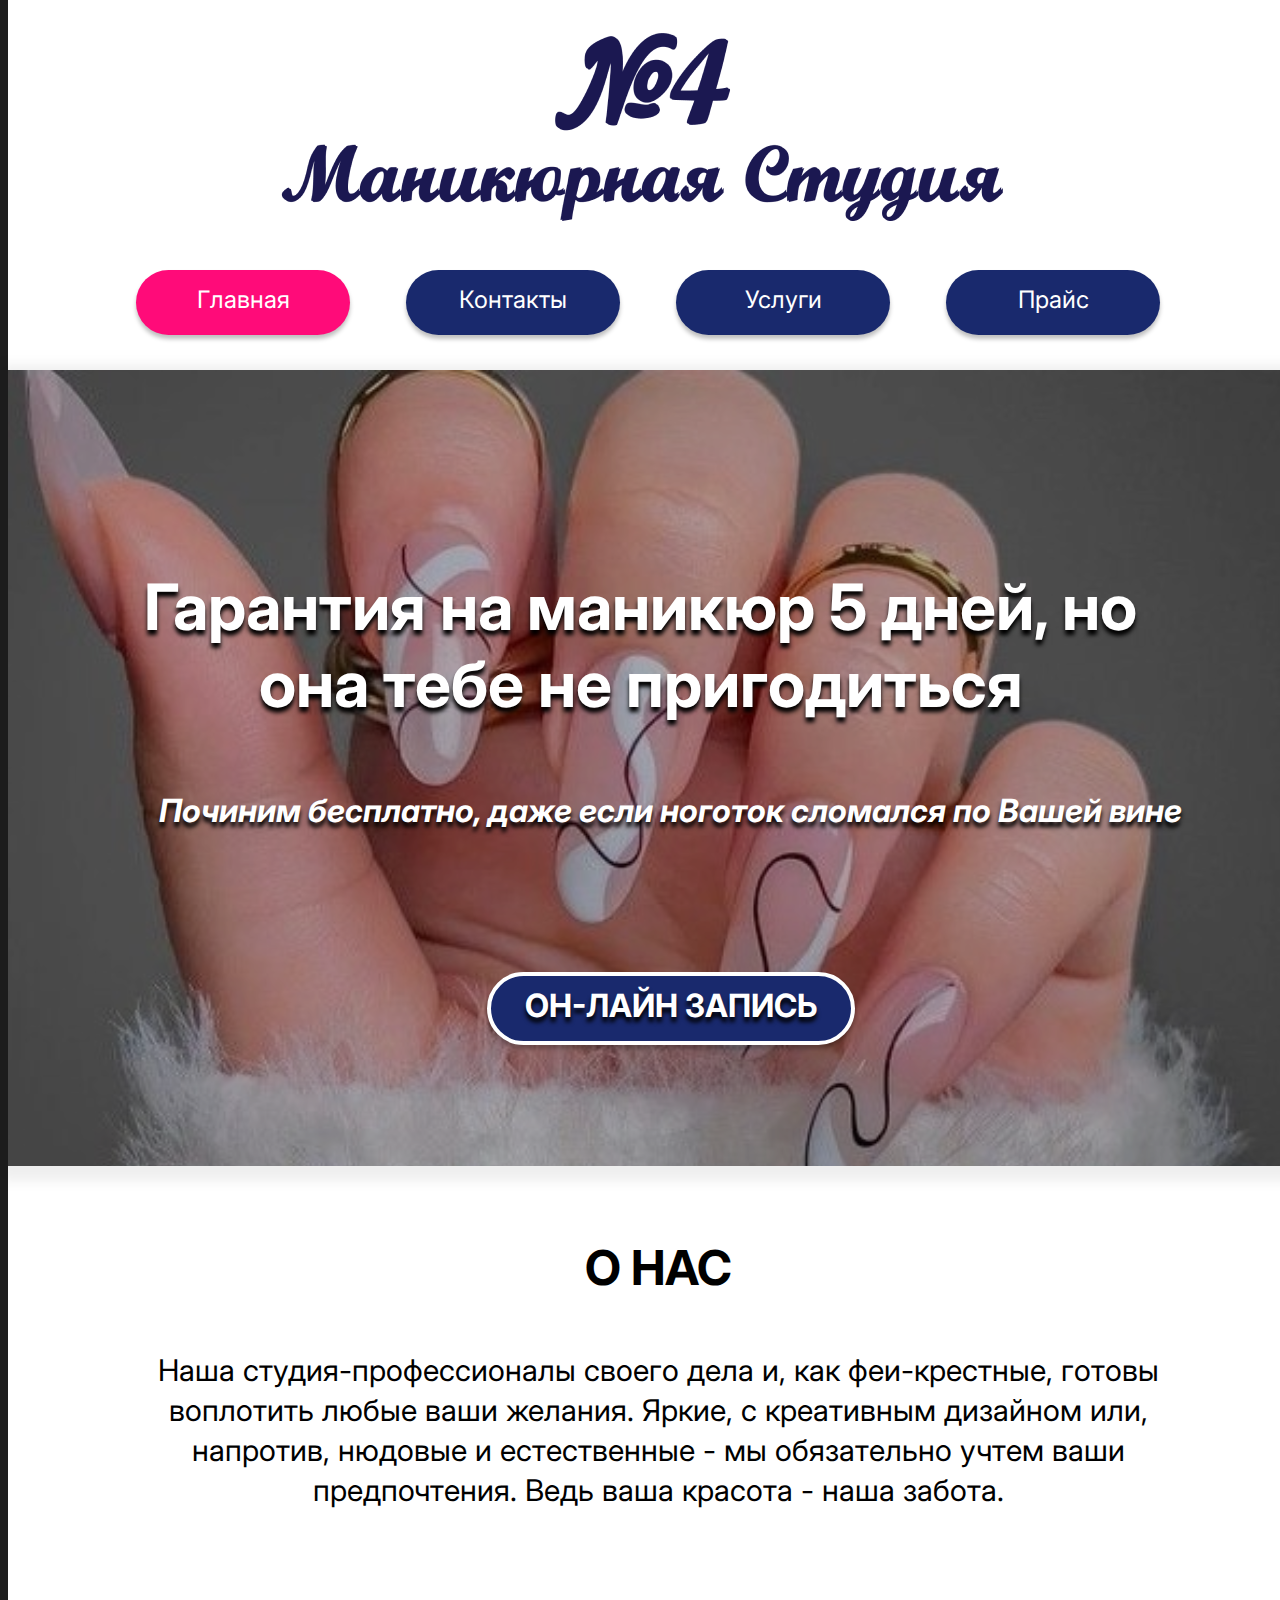
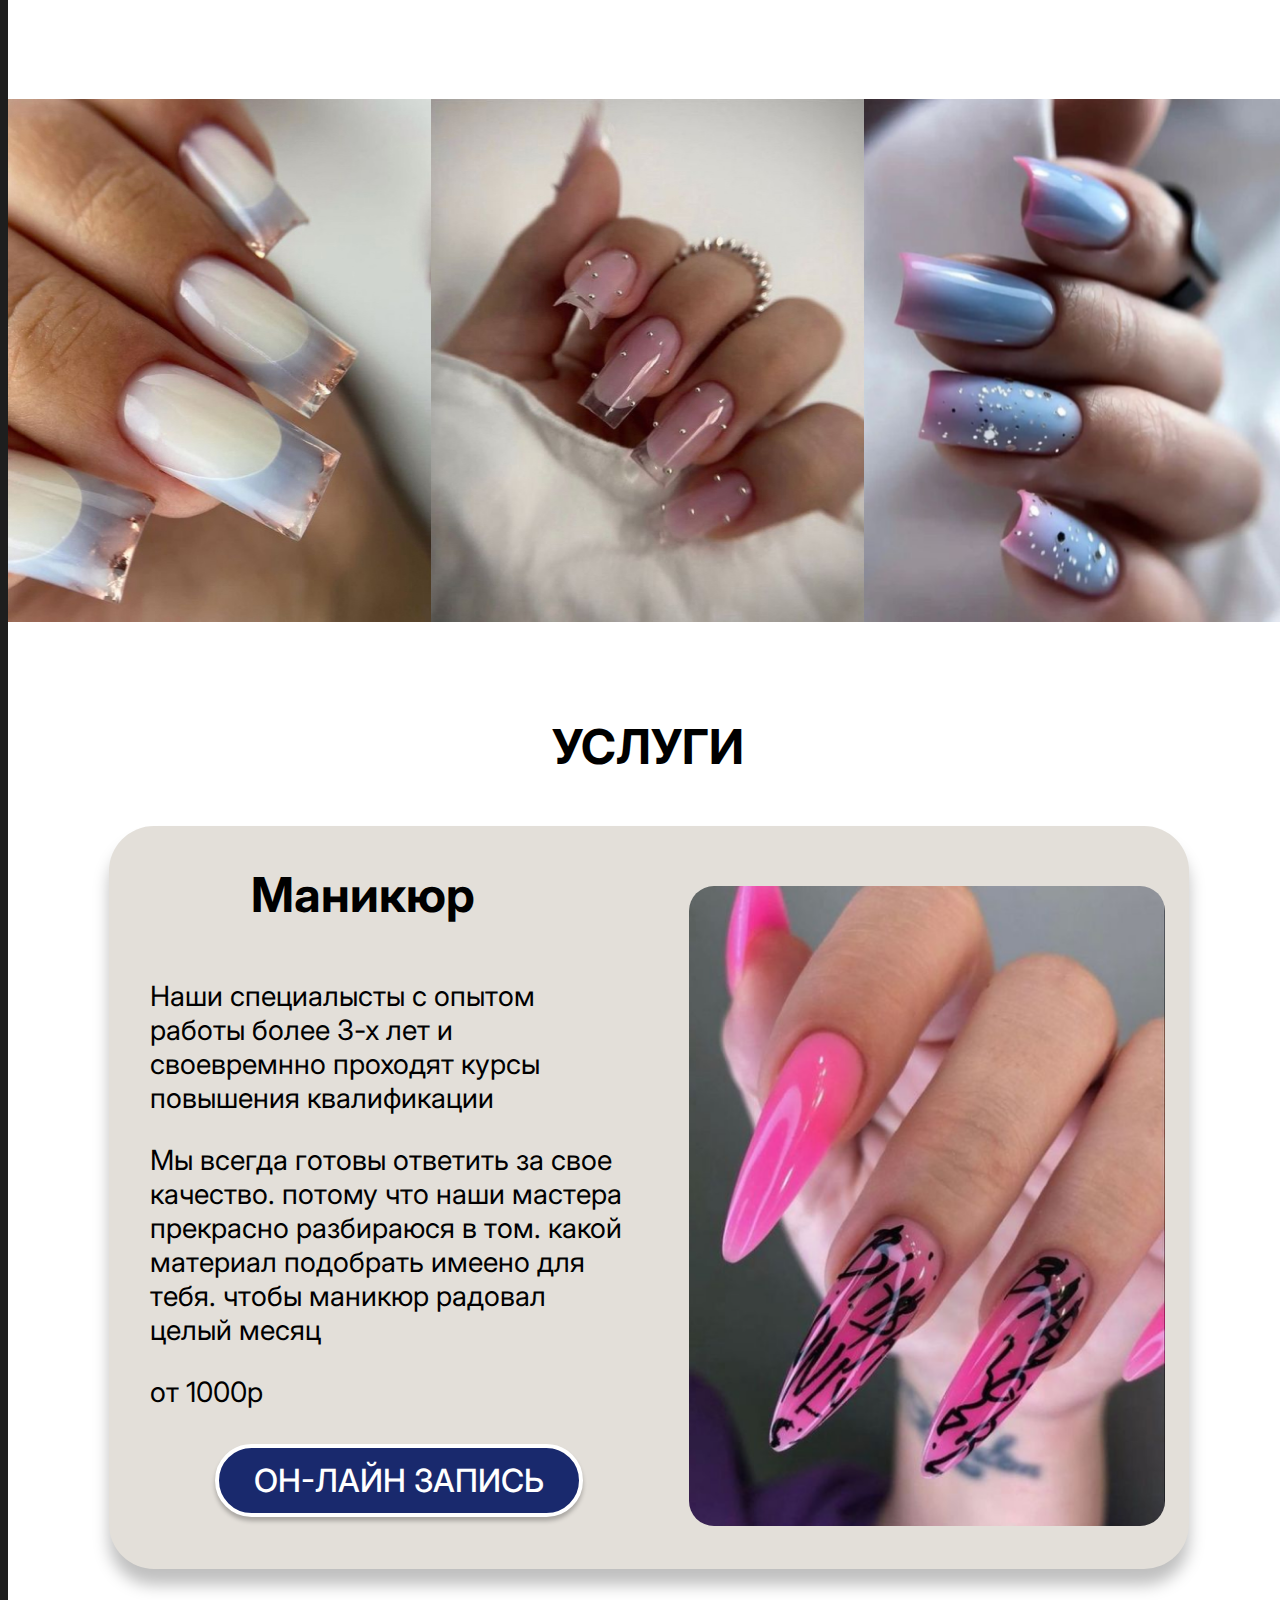
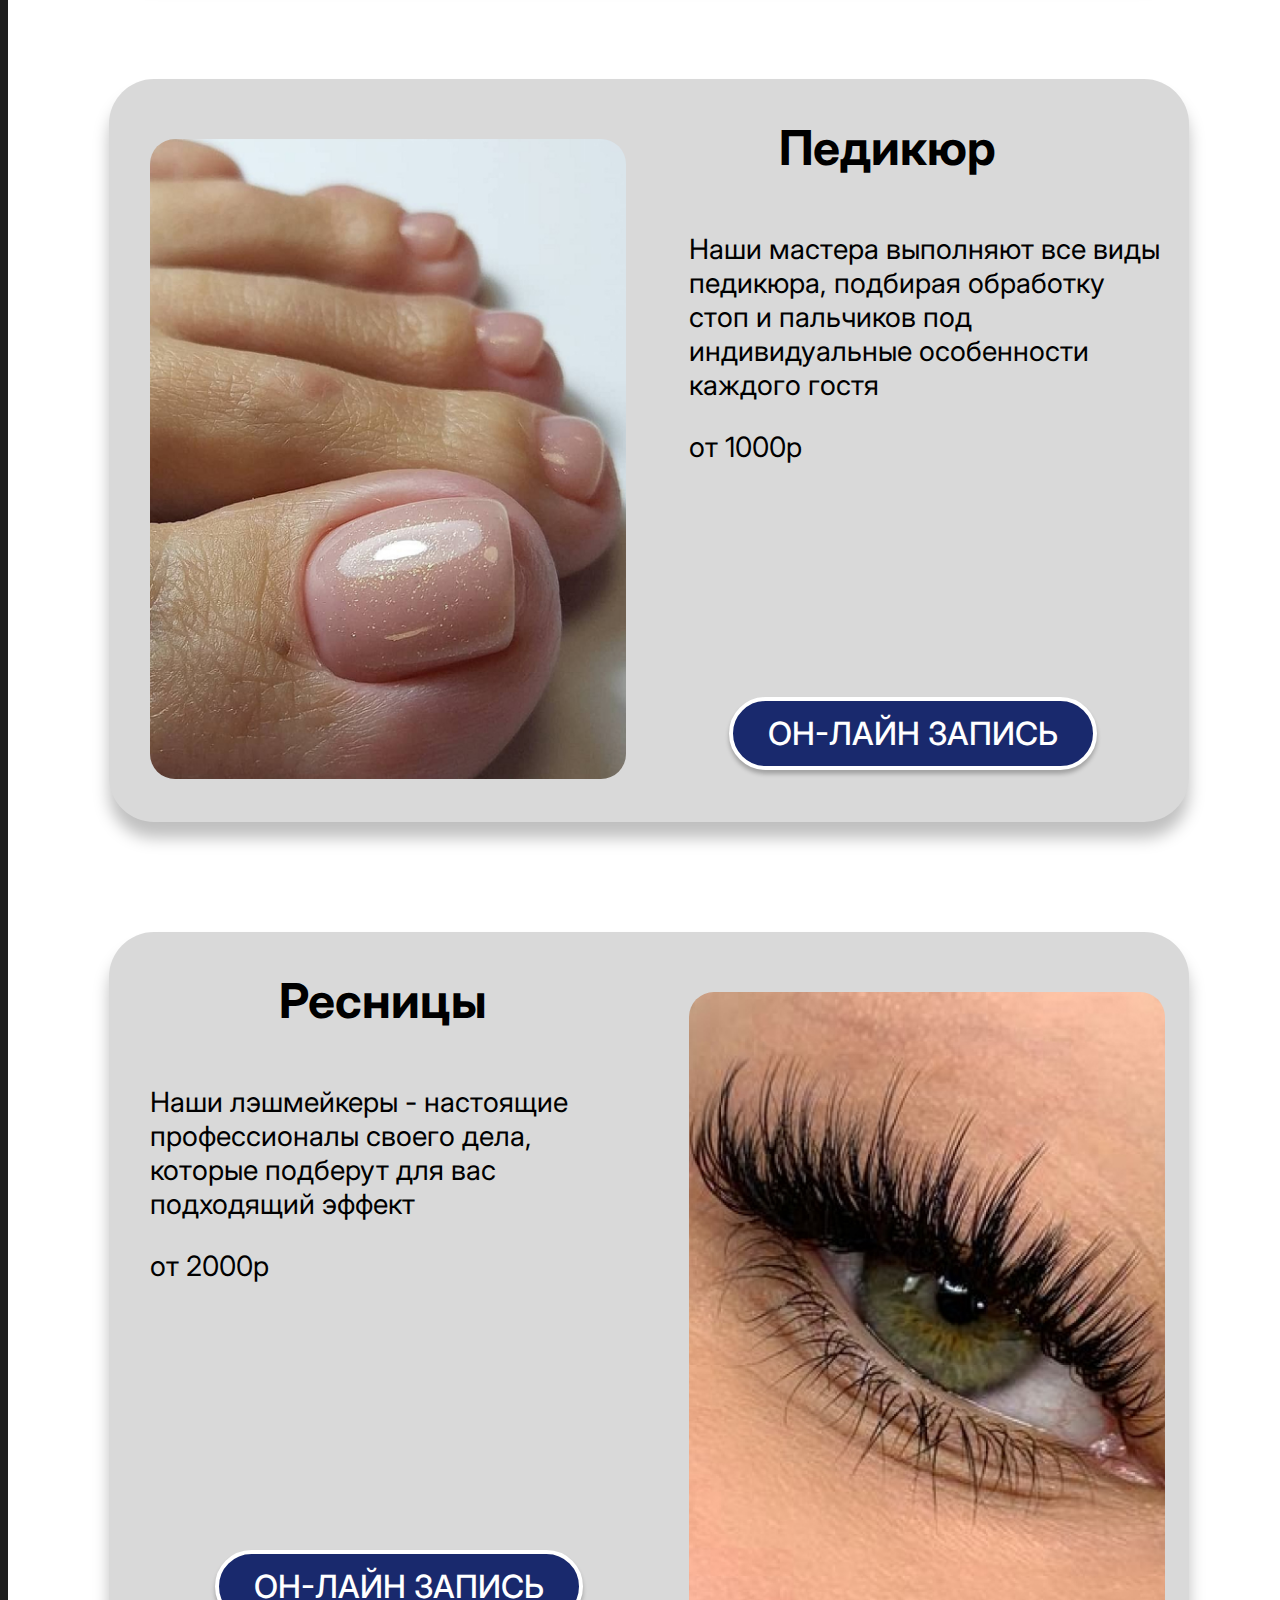
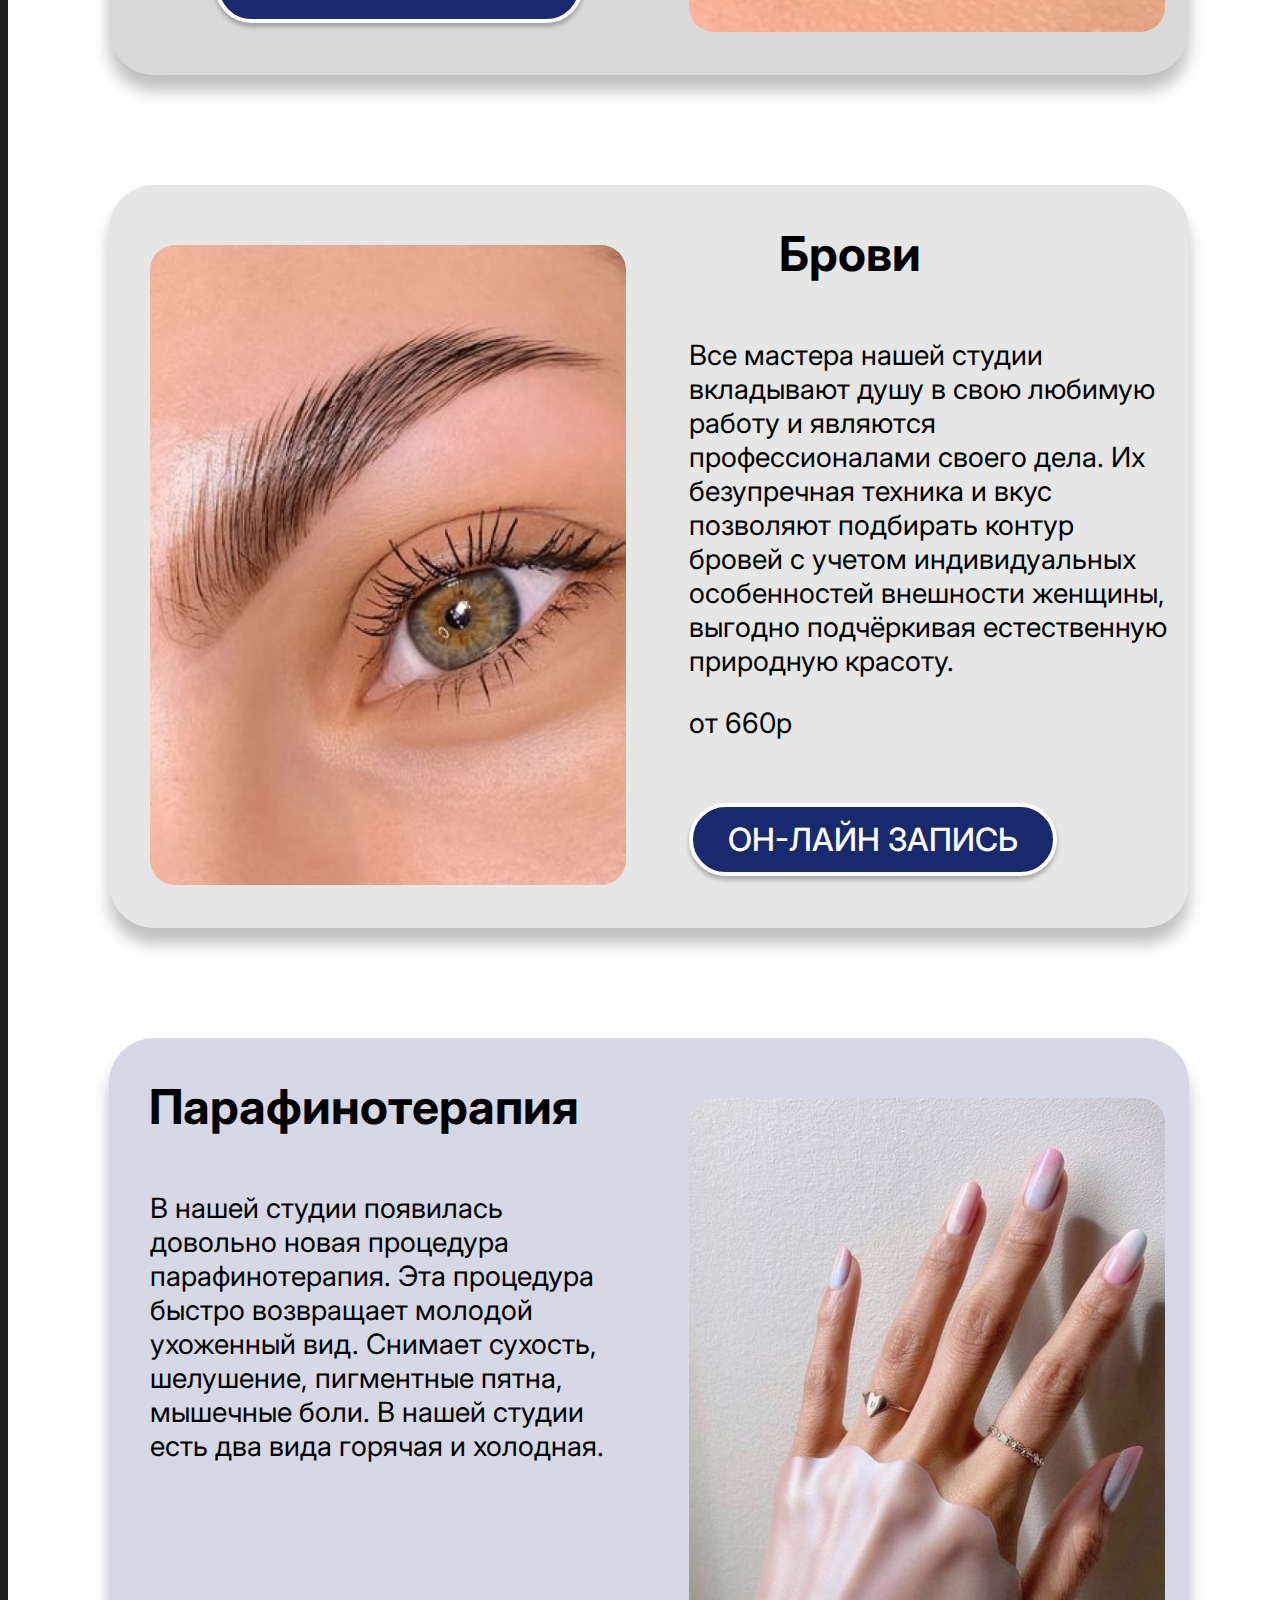
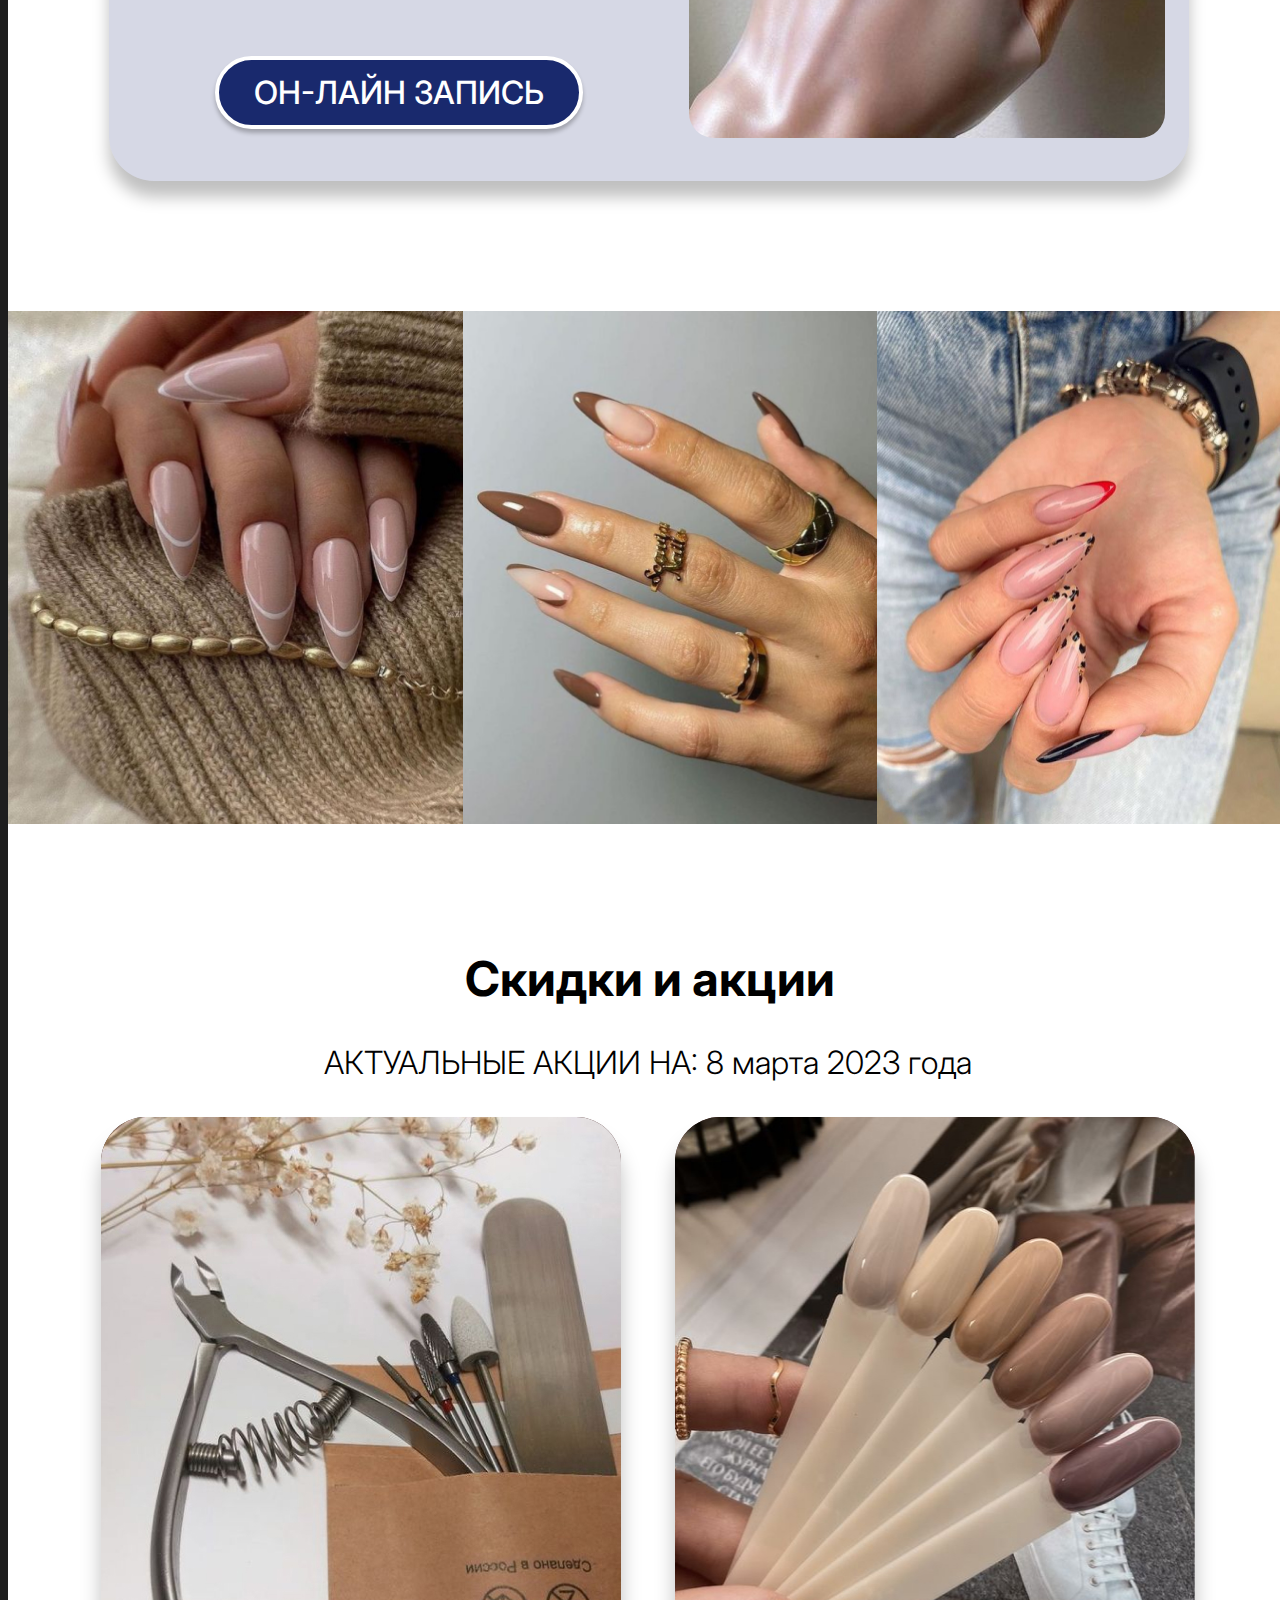
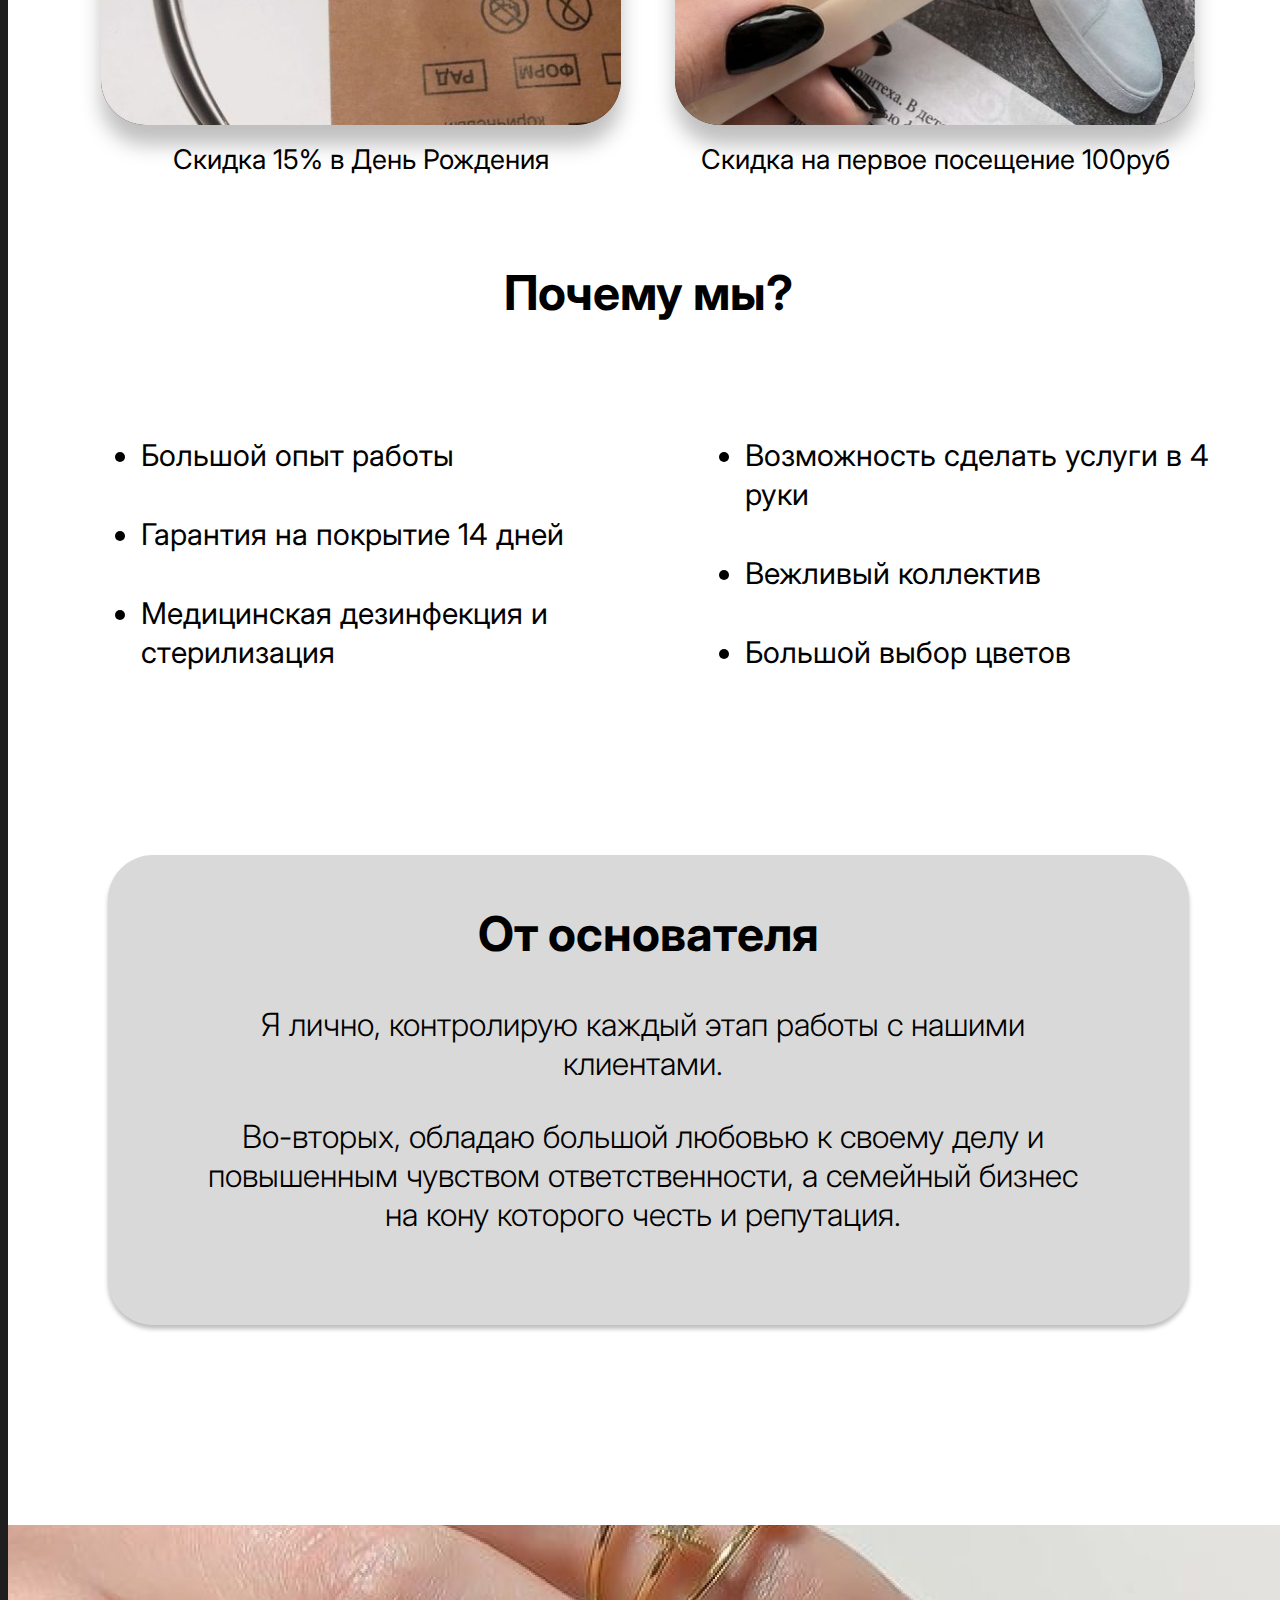
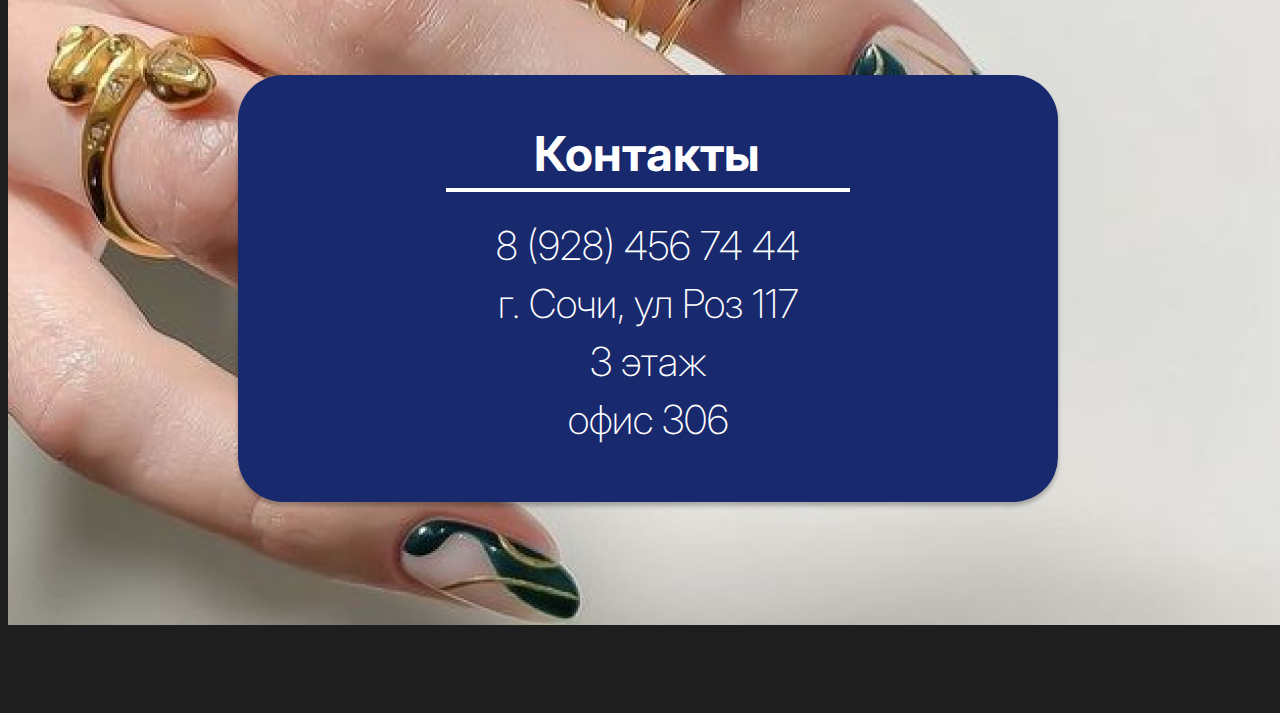
==== commit 8952f7a9: "Update index.html" ====
--- a/index.html
+++ b/index.html
@@ -16,7 +16,6 @@
 
 </head>
 <body>
-    <script type="text/javascript" src="https://dikidi.ru/assets/js/widget_record/widget2.min.js"></script>
     <div class="main">
         <header>
             <div class="logodiv">
--- a/style.css
+++ b/style.css
@@ -1,87 +1,120 @@
 
 .main{
+    top: -80px;
+    position: relative;
     width:1280px;
     margin:0 auto;
     text-align:left; 
     background: white;
     position: relative;
+    padding-top: 0px;
  
 }
 body{
+    transform: scale(1);
     background: #1E1E1E;
+    margin-top: 0px;
+    padding: 0px;
+    
     
 }
 header{
-    height: 100px;
+    height: 450px;
     background-color: white;
 }
-header a{
+.acontainer{
+    display: flex;
+    justify-content: space-around;
+    padding-left: 100px;
+    padding-right: 100px;
+}
+
+header .a2,.a3,.a4, .a22{
+    margin-top: 150px;
+    height: 35px;
+    width: 150px;
     border: none;
     color: white;
     padding: 15px 32px;
     text-align: center;
     text-decoration: none;
-    display: inline-block;
-    background: #c0bfbf;
-    box-shadow: 0px 4px 4px rgba(0, 0, 0, 0.25);
-    border-radius: 45px;
-}
-.a1,.a2,.a3,.a4{
-    color: black;
-    font-family: 'Inter';
-    font-style: normal;
-    font-weight: 400;
+    background: #19296D;
+    box-shadow: 0px 4px 4px rgba(0, 0, 0, 0.25);
+    border-radius: 45px;
+}
+.a1,.a2,.a3,.a4, .a22{
+    font-family: 'Inter';
+    font-style: normal;
+    font-weight: 100;
     font-size: 24px;
     line-height: 29px;
-    top: 24px;
+    top: 204px;
+}
+.a3:before {
+    content: '';
+    position: absolute;
+    left: 960px;
+    height: 55px;
+    width: 180px;
+}
+.a2:before {
+
+    content: '';
+    position: absolute;
+    left: 690px;
+    height: 55px;
+    width: 180px;
+}
+.a22:before {
+    
+    content: '';
+    position: absolute;
+    left: 410px;
+    height: 55px;
+    width: 180px;
+}
+.a1:before {
+    
+    content: '';
+    position: absolute;
+    left: 140px;
+    height: 55px;
+    width: 180px;
 }
 .a1{
-    position: absolute;
-    left: 100px   
-}
-.a2{
-    position: absolute;
-    left: 300px;
-}
-.a4{
-    position: absolute;
-    right: 100px;
-}
-.a3{
-    position: absolute;
-    right: 274px;
-}
-header p{
-    padding-top: 30px;
-   
-    position: relative;
-    width: 281px;
-    height: 53px;
-    left: 520px;
-    font-family: 'Lekton';
-    font-style: normal;
-    font-weight: 400;
-    font-size: 24px;
-    line-height: 24px;
-    text-align: center;
-    color: #000000;
-}
-.plogo{
-    position: relative;
-    top: -80px;}
+    margin-top: 150px;
+    height: 35px;
+    width: 150px;
+    border: none;
+    color: white;
+    padding: 15px 32px;
+    text-align: center;
+    text-decoration: none;
+    box-shadow: 0px 4px 4px rgba(0, 0, 0, 0.25);
+    border-radius: 45px;
+    background: #ff0b79;
+}
+.logodiv{
+    position: relative;
+    left: 150px;
+    top: 50px;
+    height: 200px;
+    width: 200px;
+}    
+
 .window{
     
-    background: url(image/bagraund.jpg);
-    background-color: #646161;
+    background: url(image1/bg1.jpg);
+    background-color: rgba(0, 0, 0, 0.308);
     background-size: cover;
     background-blend-mode:multiply ;
     display: inline-block;
     box-sizing: border-box;
     width: 1280px;
-    height: 526px;
+    height: 796px;
     left: 1px;
-    top: 112px;
-    box-shadow: 0px 5px 12px 10px rgba(0, 0, 0, 0.25);
+    top: 212px;
+    box-shadow: 0px 5px 12px 10px rgba(0, 0, 0, 0.068);
     color: white;
 }
 .window h1{
@@ -89,7 +122,7 @@
 width: 1021px;
 height: 263px;
 left: 122px;
-top: 200px;
+top: 605px;
 font-family: 'Inter';
 font-style: normal;
 font-weight: 700;
@@ -97,13 +130,14 @@
 line-height: 77px;
 text-align: center;
 color: #FFFFFF;
+text-shadow: black 0 5px 4px;
 }
 .window p{
 position: absolute;
-width: 1021px;
+width: 1081px;
 height: 263px;
 left: 122px;
-top: 400px;
+top: 820px;
 font-family: 'Inter';
 font-style: italic;
 font-weight: 700;
@@ -111,6 +145,7 @@
 line-height: 77px;
 text-align: center;
 color: #FFFFFF;
+text-shadow: black 0 5px 4px;
 }
 .a5{
     box-sizing: border-box;
@@ -118,35 +153,35 @@
     width: 368px;
     height: 73px;
     left: calc(50% - 368px/2);
-    top: 81px;
-    background: #1E1E1E;
+    top: 200px;
+    background:  #19296D;
     border: 4px solid #FFFFFF;
-    box-shadow: 0px 4px 4px rgba(0, 0, 0, 0.25);
-    border-radius: 45px;
-    font-family: 'Inter';
-    font-style: normal;
-    font-weight: 700;
-    font-size: 25px;
+    text-decoration: none;
+    border-radius: 45px;
+    font-family: 'Inter';
+    font-style: normal;
+    font-weight: 700;
+    font-size: 32px;
     line-height: 60px;
     text-align: center;
     color: #FFFFFF;
+    box-shadow: 0px 4px 4px rgba(0, 0, 0, 0.25);
 }
 .onas1{
-    margin-top: 50px;
-    margin-bottom:50px ;
-    width: 1280px;
-    height: 279px;
-    left: 1px;
-    top: 700px;
-
-    background: #FFFFFF;
+    margin-left: 100px;
+    margin-top: 150px;
+    margin-bottom:150px ;
+    width: 1100px;
+    height: 179px;
+    left: 1004px;
+    top: 300px;
+    border-radius: 85px;
     
     }
 .onas1 h1 {
-    position: absolute;
-    left: 570px;; 
-    top: 670px;
-    font-family: Inter;
+    position: relative;
+    top: -81px;
+    font-family: 'Inter';
     font-size: 48px;
     font-weight: 700;
     line-height: 58px;
@@ -155,17 +190,21 @@
     color: #000000;
 }
 .onas1 p{
-    padding-left: 95px;
     width: 1100px;
-    position: absolute;
-    top: 750px;
-    font-family: Inter;
+    position: relative;
+    top: -60px;
+    text-align: center;
+    font-family: 'Inter';
     font-size: 30px;
     font-weight: 400;
     line-height: 40px;
     letter-spacing: 0em;
-    text-align: center;
+    
 }   
+/* #onas2{
+    position: relative;
+    top: -80px;
+} */
 .image{
     position: relative;
     padding-top: 50px;
@@ -192,7 +231,219 @@
     left: 421px;
     
 }
+.yslugih1 h1{
+    top: 60px;
+    position: relative;
+    left: calc(50% - 320px/2);
+    width: 320px;
+    height: 58px;
+    font-family: 'Inter';
+    font-style: normal;
+    font-weight: 700;
+    font-size: 48px;
+    line-height: 58px;
+    text-align: center;
+    color: #000000;
+}
 .manikur{
+    margin-top: 110px;
+    position: relative;
+    width: 1080px;
+    height: 743px;
+    left: 101px;
+    background: #E3DFD9;
+    box-shadow: 0px 16px 16px rgba(0, 0, 0, 0.25);
+    border-radius: 45px;
+}
+.manikur h2 {
+    position: absolute;
+    width: 479px;
+    height: 574px;
+    left: 142px;
+    font-family: 'Inter';
+    font-style: normal;
+    font-weight: 700;
+    font-size: 48px;
+    line-height: 58px;
+    color: #000000;
+}
+.manikur a{
+    box-sizing: border-box;
+    position: absolute;
+    width: 368px;
+    height: 73px;
+    background: #19296D;
+    border: 4px solid #FFFFFF;
+    text-decoration: none;
+    box-shadow: 0px 4px 4px rgba(0, 0, 0, 0.25);
+    border-radius: 45px;
+    font-family: 'Inter';
+    font-style: normal;
+    font-weight: 500;
+    font-size: 32px;
+    line-height: 65px;
+    text-align: center;
+    color: #FFFFFF;
+    top: 618px;
+    left: 106px;
+   
+}
+.omanikure{
+    position: relative;
+    width: 479px;
+    height: 574px;
+    left: 41px;
+    top: 153px;
+    font-family: 'Inter';
+    font-style: normal;
+    font-weight: 400;
+    font-size: 28px;
+    line-height: 59,05px;
+    color: #000000;
+}
+.manikur img{
+    position: absolute;
+    width: 476px;
+    height: 640px;
+    left: 580px;
+    top: 60px;
+    border-radius: 25px;
+}
+
+
+.pedikur{
+    margin-top: 110px;
+    position: relative;
+    width: 1080px;
+    height: 743px;
+    left: 101px;
+    background: #D9D9D9;
+    box-shadow: 0px 16px 16px rgba(0, 0, 0, 0.25);
+    border-radius: 45px;
+}
+.pedikur h2 {
+    position: absolute;
+    width: 479px;
+    height: 574px;
+    left: 670px;
+    font-family: 'Inter';
+    font-style: normal;
+    font-weight: 700;
+    font-size: 48px;
+    line-height: 58px;
+    color: #000000;
+}
+.pedikur a{
+    box-sizing: border-box;
+    position: absolute;
+    width: 368px;
+    height: 73px;
+    background: #19296D;
+    border: 4px solid #FFFFFF;
+    text-decoration: none;
+    box-shadow: 0px 4px 4px rgba(0, 0, 0, 0.25);
+    border-radius: 45px;
+    font-family: 'Inter';
+    font-style: normal;
+    font-weight: 500;
+    font-size: 32px;
+    line-height: 65px;
+    text-align: center;
+    color: #FFFFFF;
+    top: 618px;
+    left: 620px;
+   
+}
+.opedikure{
+    position: relative;
+    width: 479px;
+    height: 574px;
+    left: 580px;
+    top: 153px;
+    font-family: 'Inter';
+    font-style: normal;
+    font-weight: 400;
+    font-size: 28px;
+    line-height: 59,05px;
+    color: #000000;
+}
+.pedikur img{
+    position: absolute;
+    width: 476px;
+    height: 640px;
+    
+    left: 41px;
+    top: 60px;
+    border-radius: 25px;
+}
+
+.resnis{
+    margin-top: 110px;
+    position: relative;
+    width: 1080px;
+    height: 743px;
+    left: 101px;
+    background: #D9D9D9;
+    box-shadow: 0px 16px 16px rgba(0, 0, 0, 0.25);
+    border-radius: 45px;
+}
+.resnis h2 {
+    position: absolute;
+    width: 479px;
+    height: 574px;
+    left: 170px;
+    font-family: 'Inter';
+    font-style: normal;
+    font-weight: 700;
+    font-size: 48px;
+    line-height: 58px;
+    color: #000000;
+}
+.resnis a{
+    box-sizing: border-box;
+    position: absolute;
+    width: 368px;
+    height: 73px;
+    background: #19296D;
+    border: 4px solid #FFFFFF;
+    text-decoration: none;
+    box-shadow: 0px 4px 4px rgba(0, 0, 0, 0.25);
+    border-radius: 45px;
+    font-family: 'Inter';
+    font-style: normal;
+    font-weight: 500;
+    font-size: 32px;
+    line-height: 65px;
+    text-align: center;
+    color: #FFFFFF;
+    top: 618px;
+    left: 106px;
+   
+}
+.oresnis{
+    position: relative;
+    width: 479px;
+    height: 574px;
+    left: 41px;
+    top: 153px;
+    font-family: 'Inter';
+    font-style: normal;
+    font-weight: 400;
+    font-size: 28px;
+    line-height: 59,05px;
+    color: #000000;
+}
+.resnis img{
+    position: absolute;
+    width: 476px;
+    height: 640px;
+    
+    left: 580px;
+    top: 60px;
+    border-radius: 25px;
+}
+
+.brovi{
     margin-top: 110px;
     position: relative;
     width: 1080px;
@@ -202,39 +453,105 @@
     box-shadow: 0px 16px 16px rgba(0, 0, 0, 0.25);
     border-radius: 45px;
 }
-.manikur h2 {
-    position: absolute;
-    width: 479px;
-    height: 574px;
-    left: 142px;
-    font-family: 'Inter';
-    font-style: normal;
-    font-weight: 700;
-    font-size: 48px;
-    line-height: 58px;
-    color: #000000;
-}
-.manikur a{
+.brovi h2 {
+    position: absolute;
+    width: 479px;
+    height: 574px;
+    left: 670px;
+    font-family: 'Inter';
+    font-style: normal;
+    font-weight: 700;
+    font-size: 48px;
+    line-height: 58px;
+    color: #000000;
+}
+.brovi a{
     box-sizing: border-box;
     position: absolute;
     width: 368px;
     height: 73px;
-    background: #1E1E1E;
+    background: #19296D;
     border: 4px solid #FFFFFF;
-    box-shadow: 0px 4px 4px rgba(0, 0, 0, 0.25);
-    border-radius: 45px;
-    font-family: 'Inter';
-    font-style: normal;
-    font-weight: 700;
-    font-size: 25px;
-    line-height: 60px;
+    text-decoration: none;
+    box-shadow: 0px 4px 4px rgba(0, 0, 0, 0.25);
+    border-radius: 45px;
+    font-family: 'Inter';
+    font-style: normal;
+    font-weight: 500;
+    font-size: 32px;
+    line-height: 65px;
+    text-align: center;
+    color: #FFFFFF;
+    top: 618px;
+    left: 580px;
+   
+}
+.obrovi{
+    position: relative;
+    width: 479px;
+    height: 574px;
+    left: 580px;
+    top: 153px;
+    font-family: 'Inter';
+    font-style: normal;
+    font-weight: 400;
+    font-size: 28px;
+    line-height: 59,05px;
+    color: #000000;
+}
+.brovi img{
+    position: absolute;
+    width: 476px;
+    height: 640px;
+    
+    left: 41px;
+    top: 60px;
+    border-radius: 25px;
+}
+.parafinoterapia{
+    margin-top: 110px;
+    position: relative;
+    width: 1080px;
+    height: 743px;
+    left: 101px;
+    background: rgba(25, 41, 109, 0.18);
+    box-shadow: 0px 16px 16px rgba(0, 0, 0, 0.25);
+    border-radius: 45px;
+}
+.parafinoterapia h2 {
+    position: absolute;
+    width: 479px;
+    height: 574px;
+    left: 40px;
+    font-family: 'Inter';
+    font-style: normal;
+    font-weight: 700;
+    font-size: 48px;
+    line-height: 58px;
+    color: #000000;
+}
+.parafinoterapia a{
+    box-sizing: border-box;
+    position: absolute;
+    width: 368px;
+    height: 73px;
+    background: #19296D;
+    border: 4px solid #FFFFFF;
+    text-decoration: none;
+    box-shadow: 0px 4px 4px rgba(0, 0, 0, 0.25);
+    border-radius: 45px;
+    font-family: 'Inter';
+    font-style: normal;
+    font-weight: 500;
+    font-size: 32px;
+    line-height: 65px;
     text-align: center;
     color: #FFFFFF;
     top: 618px;
     left: 106px;
    
 }
-.omanikure{
+.oparafi{
     position: relative;
     width: 479px;
     height: 574px;
@@ -242,85 +559,21 @@
     top: 153px;
     font-family: 'Inter';
     font-style: normal;
-    font-weight: 300;
-    font-size: 24px;
-    line-height: 39,05px;
-    color: #000000;
-}
-.manikur img{
+    font-weight: 400;
+    font-size: 28px;
+    line-height: 59,05px;
+    color: #000000;
+}
+.parafinoterapia img{
     position: absolute;
     width: 476px;
     height: 640px;
+    
     left: 580px;
     top: 60px;
     border-radius: 25px;
 }
 
-
-.pedikur{
-    margin-top: 110px;
-    position: relative;
-    width: 1080px;
-    height: 743px;
-    left: 101px;
-    background: #e6e6e6;
-    box-shadow: 0px 16px 16px rgba(0, 0, 0, 0.25);
-    border-radius: 45px;
-}
-.pedikur h2 {
-    position: absolute;
-    width: 479px;
-    height: 574px;
-    left: 670px;
-    font-family: 'Inter';
-    font-style: normal;
-    font-weight: 700;
-    font-size: 48px;
-    line-height: 58px;
-    color: #000000;
-}
-.pedikur a{
-    box-sizing: border-box;
-    position: absolute;
-    width: 368px;
-    height: 73px;
-    background: #1E1E1E;
-    border: 4px solid #FFFFFF;
-    box-shadow: 0px 4px 4px rgba(0, 0, 0, 0.25);
-    border-radius: 45px;
-    font-family: 'Inter';
-    font-style: normal;
-    font-weight: 700;
-    font-size: 25px;
-    line-height: 60px;
-    text-align: center;
-    color: #FFFFFF;
-    top: 618px;
-    left: 580px;
-   
-}
-.opedikure{
-    position: relative;
-    width: 479px;
-    height: 574px;
-    left: 580px;
-    top: 153px;
-    font-family: 'Inter';
-    font-style: normal;
-    font-weight: 300;
-    font-size: 24px;
-    line-height: 39,05px;
-    color: #000000;
-}
-.pedikur img{
-    position: absolute;
-    width: 476px;
-    height: 640px;
-    
-    left: 41px;
-    top: 60px;
-    border-radius: 25px;
-}
 .image7{
     position: relative;
     padding-top: 130px;
@@ -359,7 +612,7 @@
     width: 711px;
     height: 152px;
     left: 286px;
-    top:  4000px;
+    top:  7390px;
     font-family: 'Inter';
     font-style: normal;
     font-weight: 700;
@@ -376,7 +629,7 @@
     line-height: 39px;
     letter-spacing: 0em;
     text-align: center;
-    top: 70px;
+    top: 100px;
     
 }
 .skidki img{
@@ -426,6 +679,8 @@
     font-size: 30px;
     line-height: 39px;
     color: #000000;
+    padding-left: 100px;
+    width: 500px;
     
 }
 .onas li{
@@ -437,7 +692,7 @@
 width: 1081px;
 height: 470px;
 left: 100px;
-background: #EFEEEE;
+background: #D9D9D9;
 box-shadow: 0px 4px 4px rgba(0, 0, 0, 0.25);
 border-radius: 45px;
 }
@@ -465,7 +720,7 @@
 }
 .adresfon{
     margin-top: 200px;
-    background-image: url(image/5.jpg);
+    background-image: url(image1/5.jpg);
     height: 700px;
 }
 .kontakt{
@@ -474,7 +729,7 @@
     width: 820px;
     height: 427px;
     left: 230px;
-    background: #EFEEEE;
+    background:#19296D;
     box-shadow: 0px 4px 4px rgba(0, 0, 0, 0.25);
     border-radius: 45px;
     text-align: center;
@@ -490,6 +745,7 @@
     font-size: 48px;
     line-height: 58px;
     padding-bottom: 20px;
+    color: white;
 }
 .kontakt p{
     position: relative;
@@ -497,15 +753,15 @@
     text-align: center;
     font-family: 'Inter';
     font-style: normal;
-    font-weight: 300;
+    font-weight: 200;
     font-size: 40px;
     line-height: 18px;
-    color: #000000;
+    color: #ffffff;
 }
 hr{
     width: 400px;
     border-style: inset;
     position: relative;
     top: -55px;
-    border: 3px solid rgb(0, 0, 0);
-}
+    border: 2px solid rgb(255, 255, 255);
+}
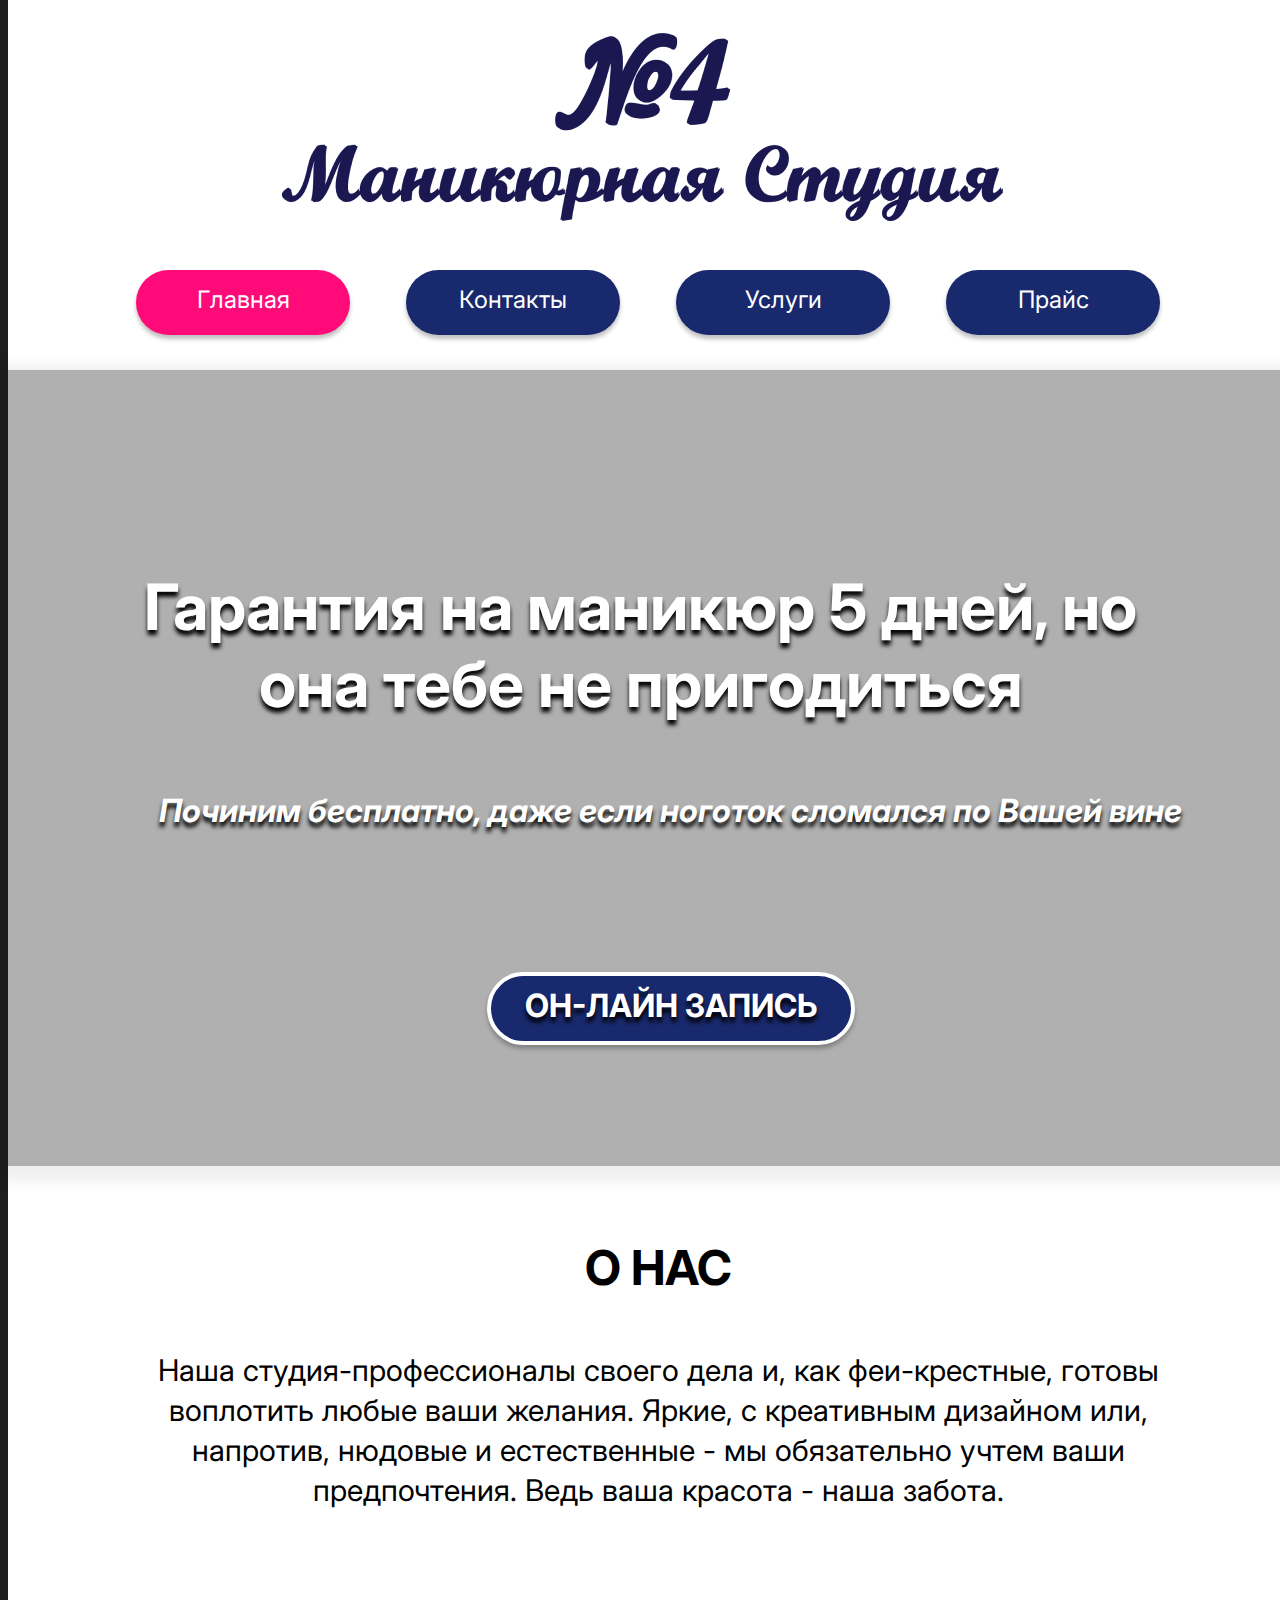
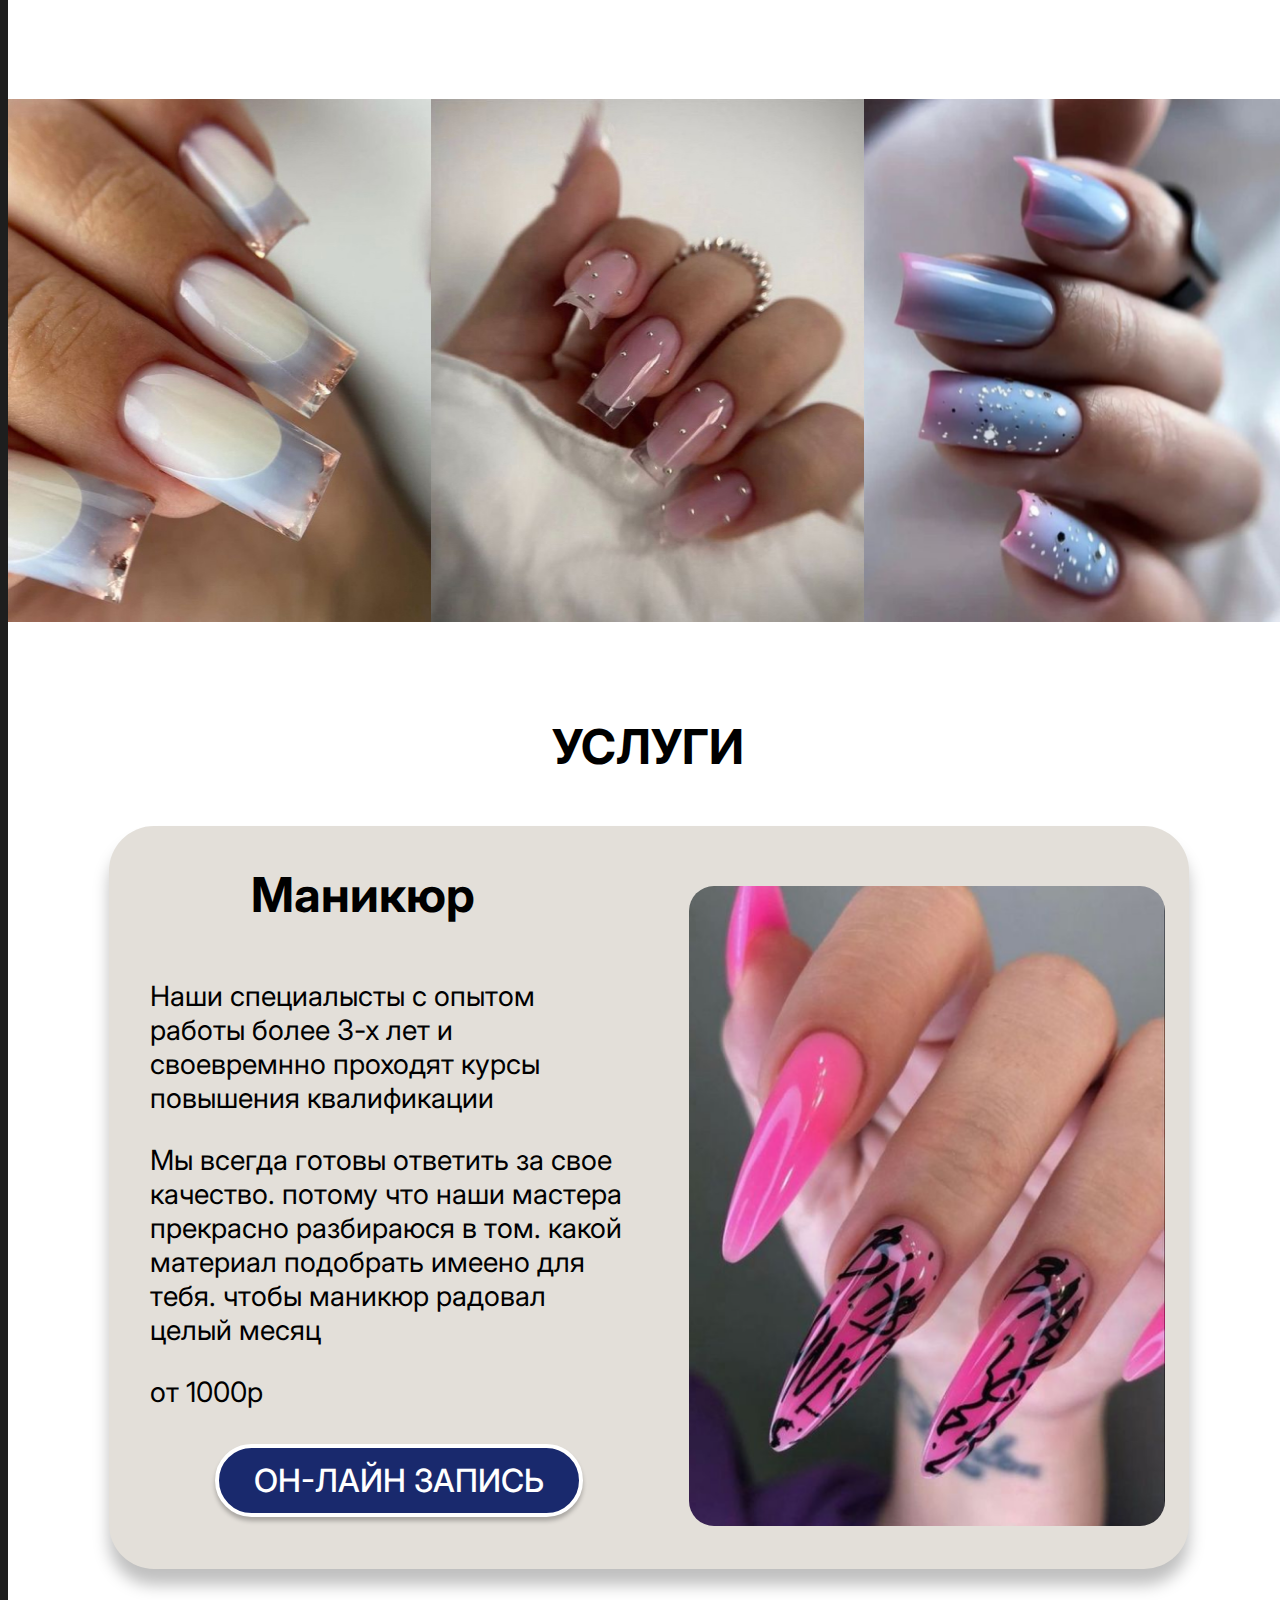
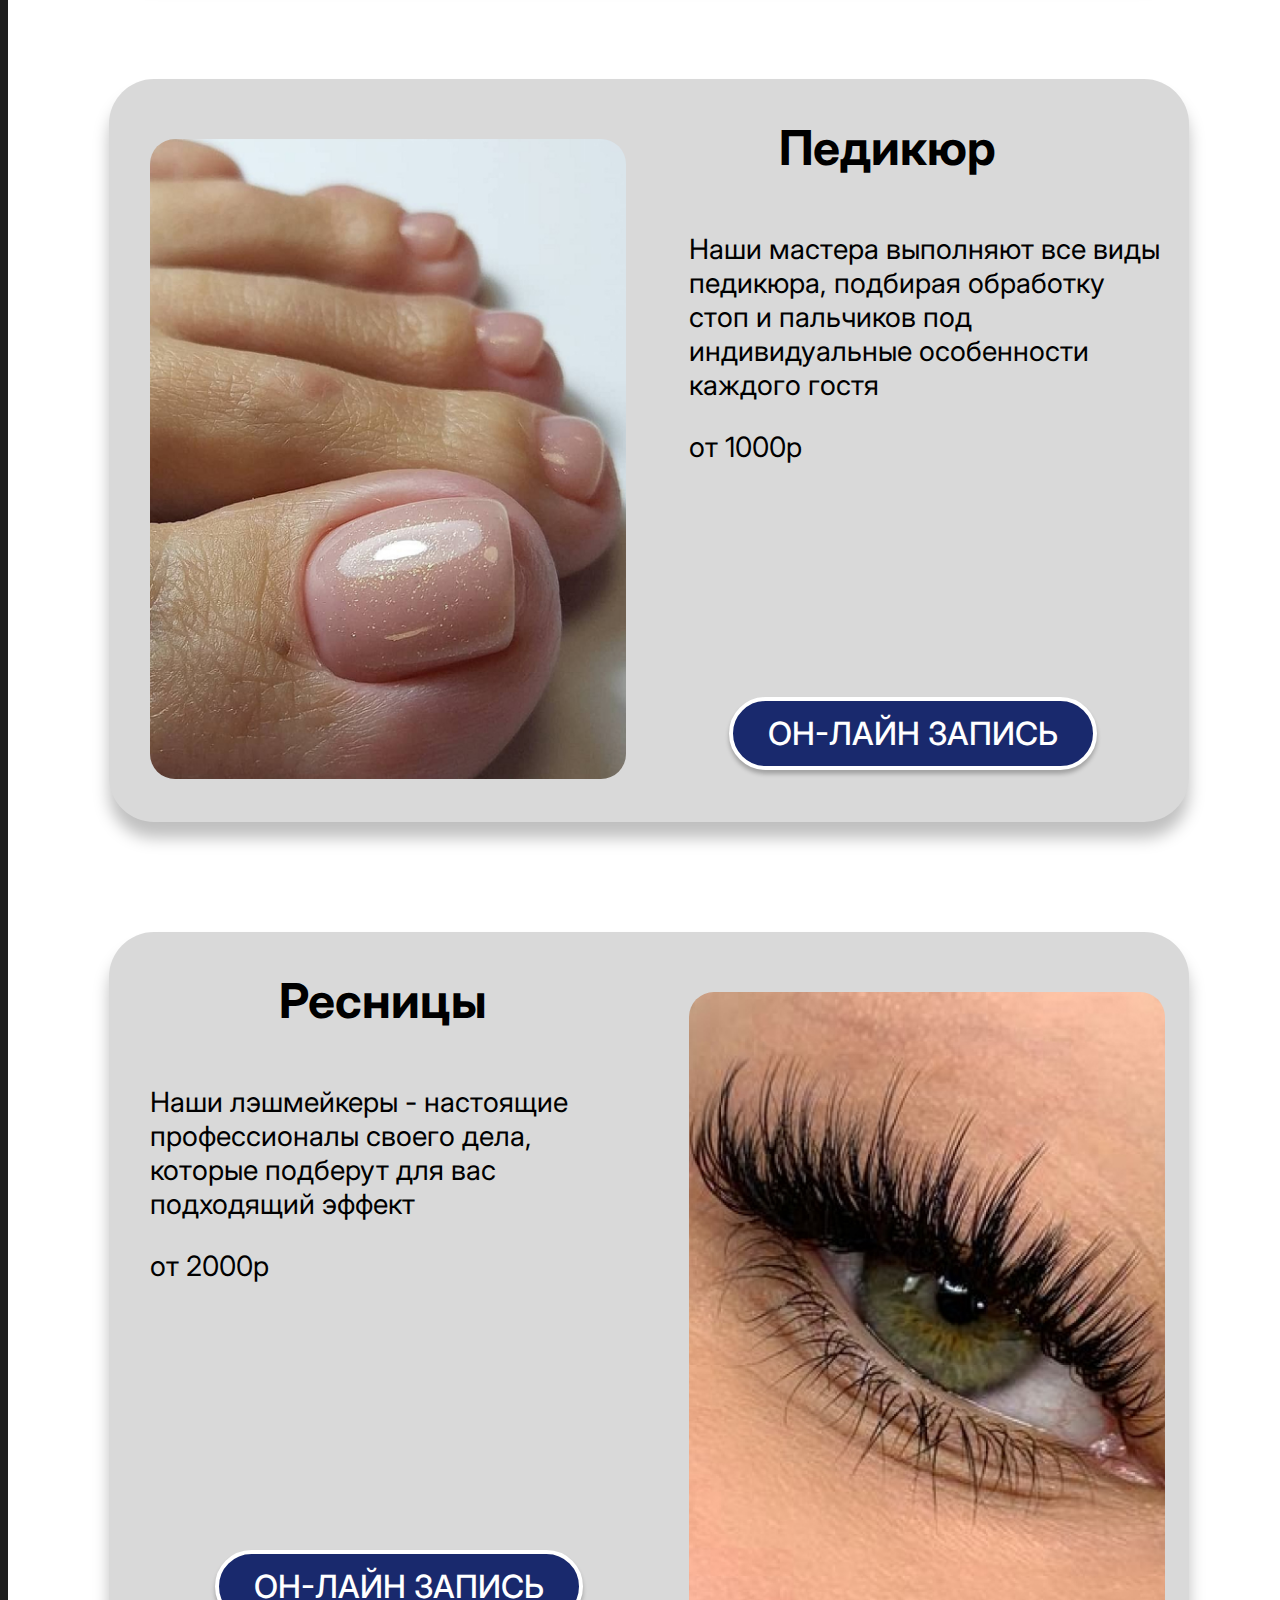
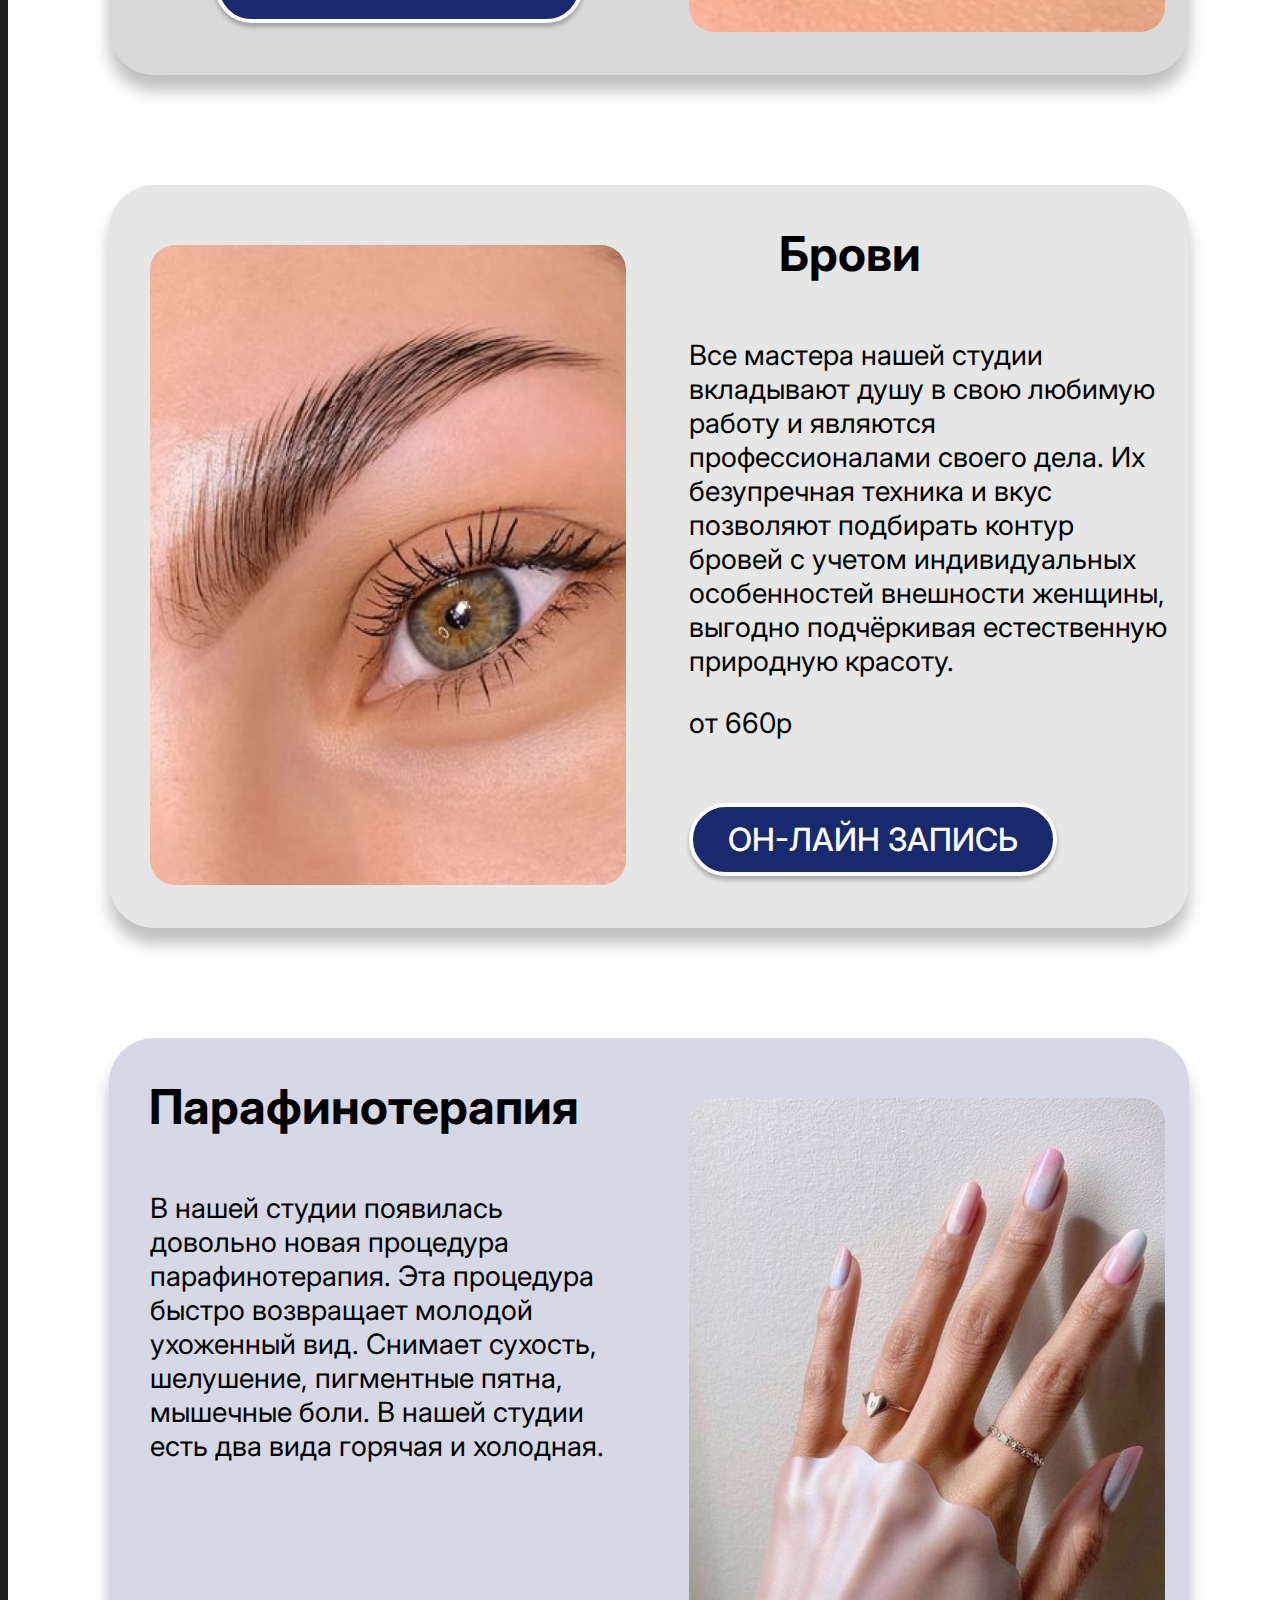
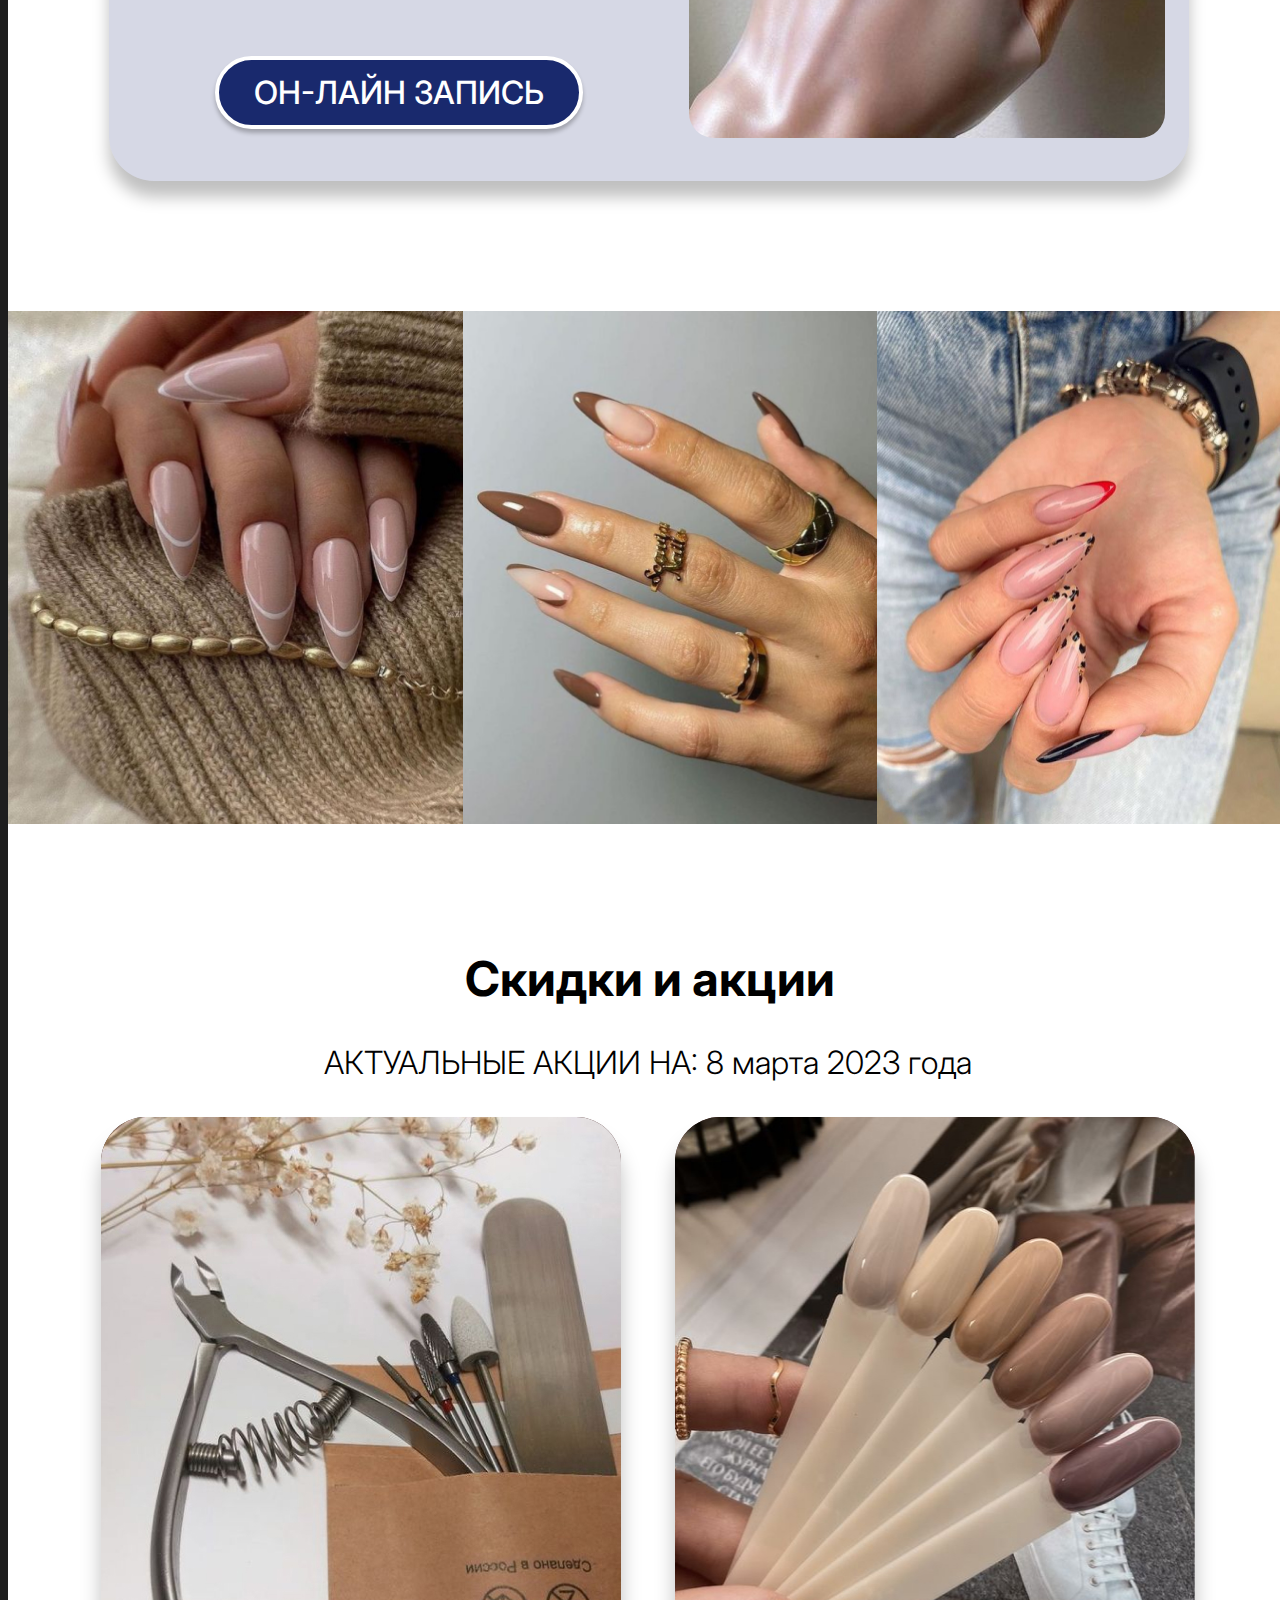
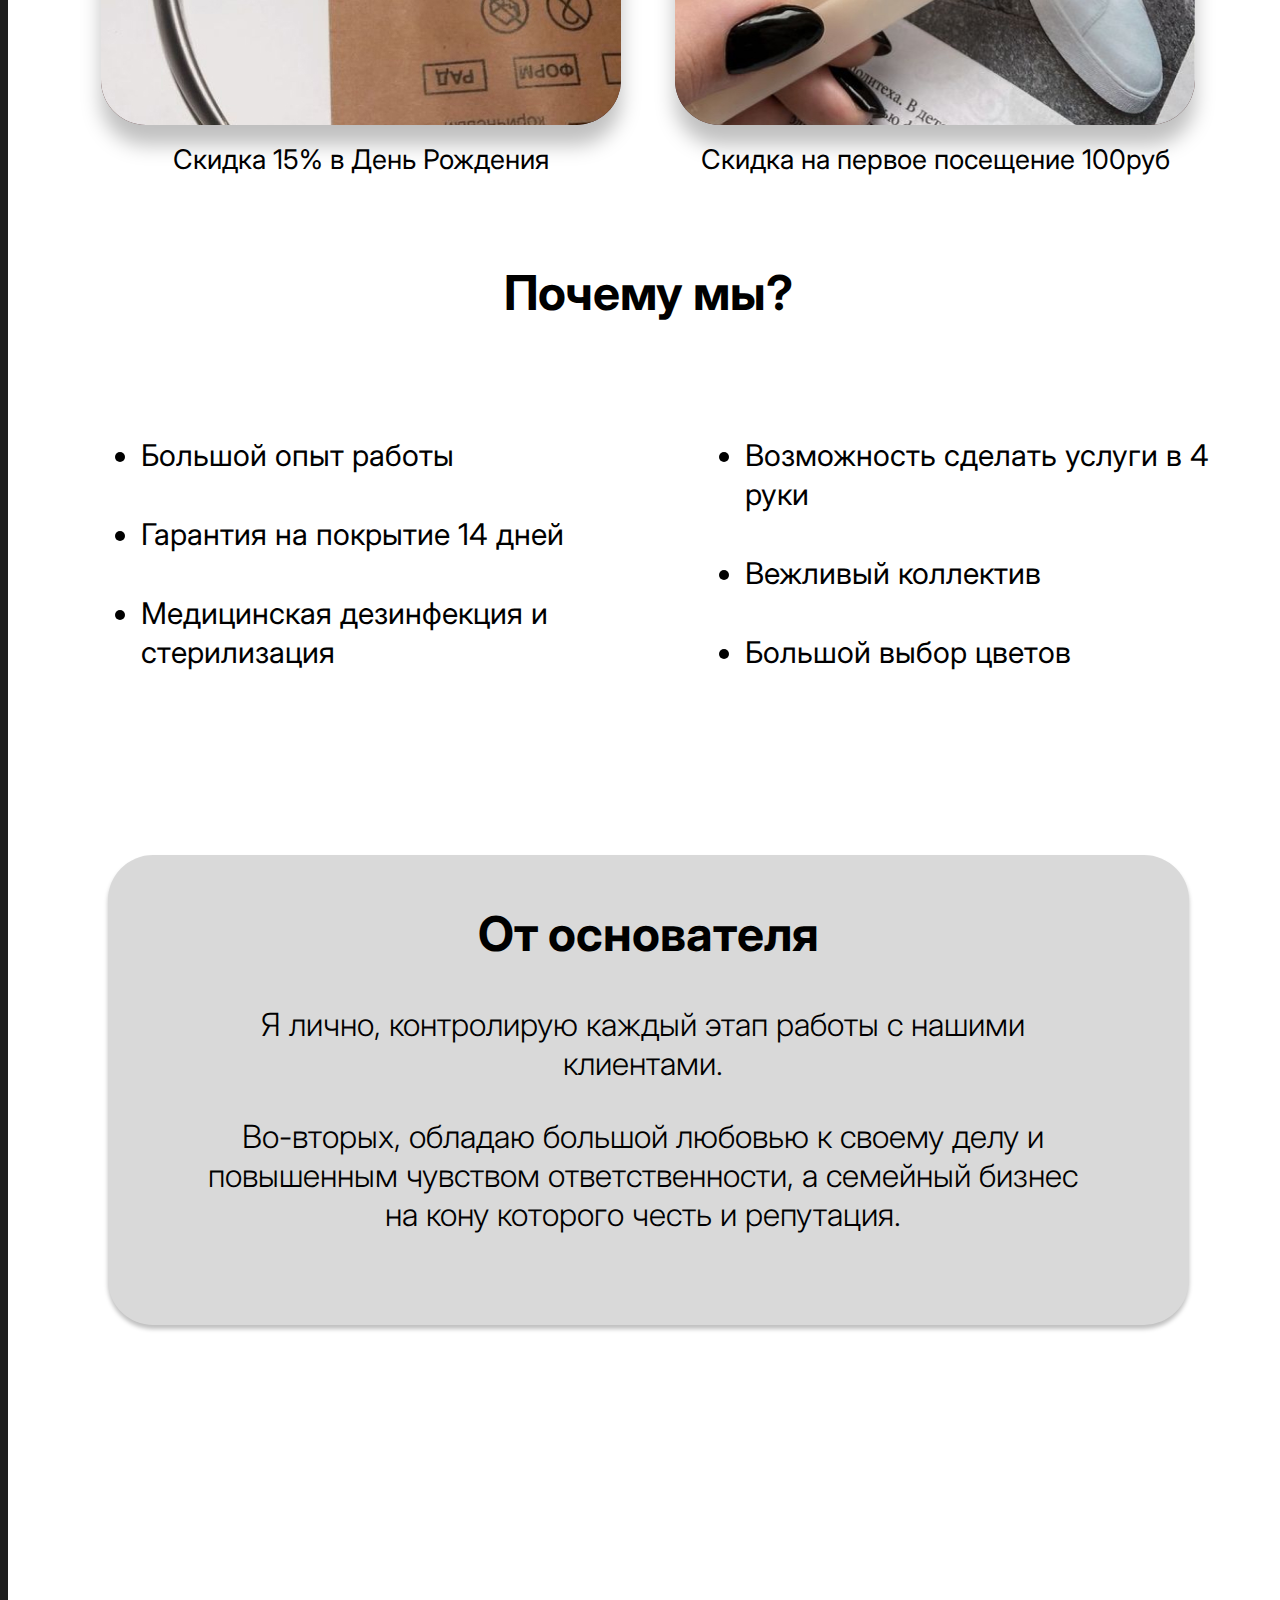
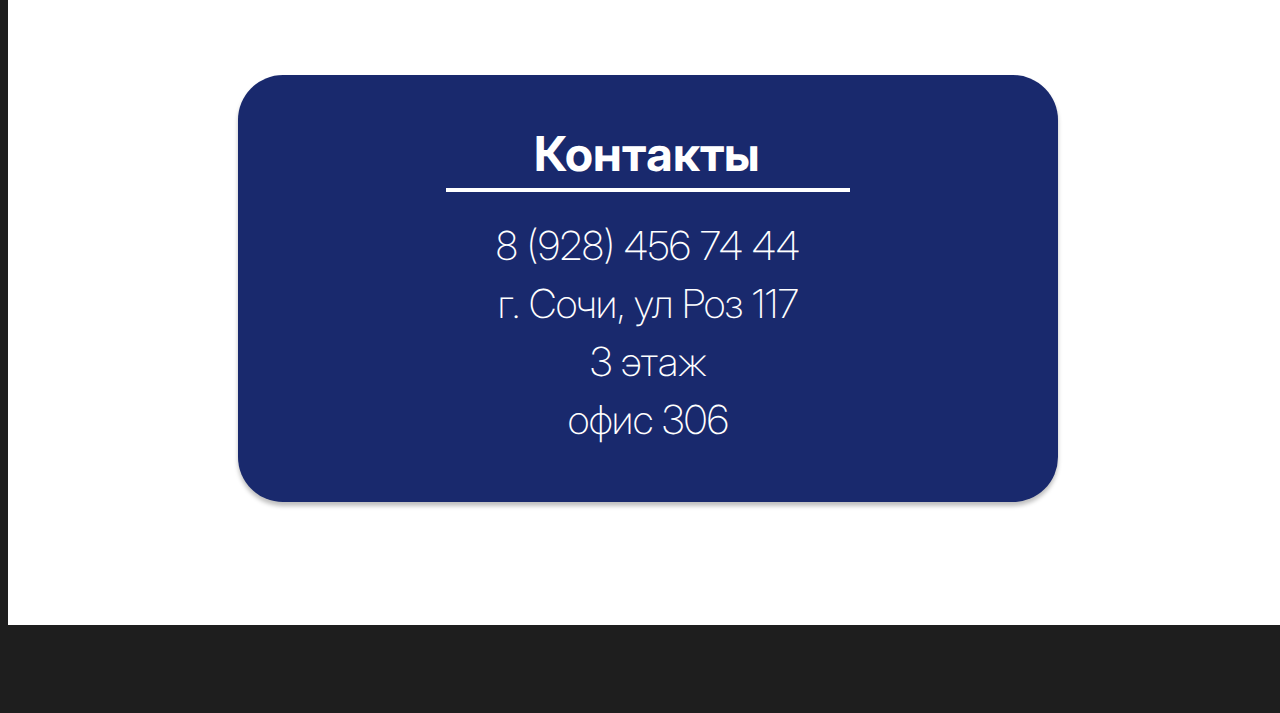
==== commit 20c35612: "Update index.html" ====
--- a/index.html
+++ b/index.html
@@ -6,7 +6,7 @@
     <meta name="viewport" content="width=device-width, initial-scale=1.0">
     <title>Document</title>
     
-    <link rel="stylesheet" href="style.css">
+    <link rel="stylesheet" href="css/style.css">
     <link rel="preconnect" href="https://fonts.googleapis.com">
     <link rel="preconnect" href="https://fonts.gstatic.com" crossorigin>
     <link href="https://fonts.googleapis.com/css2?family=Inter:wght@100;200;300;400;500;600;700;800;900&display=swap" rel="stylesheet">
@@ -22,7 +22,7 @@
                 <img src="image1/лого синий-01 1.png" id="number4" alt="тут есть лого">
             </div>
             <div class="acontainer">
-                
+          
                 <a href="#" class="a1" ><b> Главная</b></a>
                 <a href="#yslygiskrol" class="a2" ><b>Контакты</b></a>
                 <a href="#kontaktsrol1" class="a22" ><b>Услуги</b></a>
--- a/css/style.css
+++ b/css/style.css
@@ -0,0 +1,767 @@
+
+.main{
+    top: -80px;
+    position: relative;
+    width:1280px;
+    margin:0 auto;
+    text-align:left; 
+    background: white;
+    position: relative;
+    padding-top: 0px;
+ 
+}
+body{
+    transform: scale(1);
+    background: #1E1E1E;
+    margin-top: 0px;
+    padding: 0px;
+    
+    
+}
+header{
+    height: 450px;
+    background-color: white;
+}
+.acontainer{
+    display: flex;
+    justify-content: space-around;
+    padding-left: 100px;
+    padding-right: 100px;
+}
+
+header .a2,.a3,.a4, .a22{
+    margin-top: 150px;
+    height: 35px;
+    width: 150px;
+    border: none;
+    color: white;
+    padding: 15px 32px;
+    text-align: center;
+    text-decoration: none;
+    background: #19296D;
+    box-shadow: 0px 4px 4px rgba(0, 0, 0, 0.25);
+    border-radius: 45px;
+}
+.a1,.a2,.a3,.a4, .a22{
+    font-family: 'Inter';
+    font-style: normal;
+    font-weight: 100;
+    font-size: 24px;
+    line-height: 29px;
+    top: 204px;
+}
+.a3:before {
+    content: '';
+    position: absolute;
+    left: 960px;
+    height: 55px;
+    width: 180px;
+}
+.a2:before {
+
+    content: '';
+    position: absolute;
+    left: 690px;
+    height: 55px;
+    width: 180px;
+}
+.a22:before {
+    
+    content: '';
+    position: absolute;
+    left: 410px;
+    height: 55px;
+    width: 180px;
+}
+.a1:before {
+    
+    content: '';
+    position: absolute;
+    left: 140px;
+    height: 55px;
+    width: 180px;
+}
+.a1{
+    margin-top: 150px;
+    height: 35px;
+    width: 150px;
+    border: none;
+    color: white;
+    padding: 15px 32px;
+    text-align: center;
+    text-decoration: none;
+    box-shadow: 0px 4px 4px rgba(0, 0, 0, 0.25);
+    border-radius: 45px;
+    background: #ff0b79;
+}
+.logodiv{
+    position: relative;
+    left: 150px;
+    top: 50px;
+    height: 200px;
+    width: 200px;
+}    
+
+.window{
+    
+    background: url(image1/bg1.jpg);
+    background-color: rgba(0, 0, 0, 0.308);
+    background-size: cover;
+    background-blend-mode:multiply ;
+    display: inline-block;
+    box-sizing: border-box;
+    width: 1280px;
+    height: 796px;
+    left: 1px;
+    top: 212px;
+    box-shadow: 0px 5px 12px 10px rgba(0, 0, 0, 0.068);
+    color: white;
+}
+.window h1{
+position: absolute;
+width: 1021px;
+height: 263px;
+left: 122px;
+top: 605px;
+font-family: 'Inter';
+font-style: normal;
+font-weight: 700;
+font-size: 64px;
+line-height: 77px;
+text-align: center;
+color: #FFFFFF;
+text-shadow: black 0 5px 4px;
+}
+.window p{
+position: absolute;
+width: 1081px;
+height: 263px;
+left: 122px;
+top: 820px;
+font-family: 'Inter';
+font-style: italic;
+font-weight: 700;
+font-size: 32px;
+line-height: 77px;
+text-align: center;
+color: #FFFFFF;
+text-shadow: black 0 5px 4px;
+}
+.a5{
+    box-sizing: border-box;
+    position: absolute;
+    width: 368px;
+    height: 73px;
+    left: calc(50% - 368px/2);
+    top: 200px;
+    background:  #19296D;
+    border: 4px solid #FFFFFF;
+    text-decoration: none;
+    border-radius: 45px;
+    font-family: 'Inter';
+    font-style: normal;
+    font-weight: 700;
+    font-size: 32px;
+    line-height: 60px;
+    text-align: center;
+    color: #FFFFFF;
+    box-shadow: 0px 4px 4px rgba(0, 0, 0, 0.25);
+}
+.onas1{
+    margin-left: 100px;
+    margin-top: 150px;
+    margin-bottom:150px ;
+    width: 1100px;
+    height: 179px;
+    left: 1004px;
+    top: 300px;
+    border-radius: 85px;
+    
+    }
+.onas1 h1 {
+    position: relative;
+    top: -81px;
+    font-family: 'Inter';
+    font-size: 48px;
+    font-weight: 700;
+    line-height: 58px;
+    letter-spacing: 0em;
+    text-align: center;
+    color: #000000;
+}
+.onas1 p{
+    width: 1100px;
+    position: relative;
+    top: -60px;
+    text-align: center;
+    font-family: 'Inter';
+    font-size: 30px;
+    font-weight: 400;
+    line-height: 40px;
+    letter-spacing: 0em;
+    
+}   
+/* #onas2{
+    position: relative;
+    top: -80px;
+} */
+.image{
+    position: relative;
+    padding-top: 50px;
+    
+}
+.image1{
+    position: relative;
+    width: 431px;
+    height: 523px;
+    left: 0px;
+    
+}
+.image2{
+    position: absolute;
+    width: 443px;
+    height: 523px;
+    left: 423px;
+    
+} 
+.image3{
+    position: relative;
+    width: 424px;
+    height: 523px;
+    left: 421px;
+    
+}
+.yslugih1 h1{
+    top: 60px;
+    position: relative;
+    left: calc(50% - 320px/2);
+    width: 320px;
+    height: 58px;
+    font-family: 'Inter';
+    font-style: normal;
+    font-weight: 700;
+    font-size: 48px;
+    line-height: 58px;
+    text-align: center;
+    color: #000000;
+}
+.manikur{
+    margin-top: 110px;
+    position: relative;
+    width: 1080px;
+    height: 743px;
+    left: 101px;
+    background: #E3DFD9;
+    box-shadow: 0px 16px 16px rgba(0, 0, 0, 0.25);
+    border-radius: 45px;
+}
+.manikur h2 {
+    position: absolute;
+    width: 479px;
+    height: 574px;
+    left: 142px;
+    font-family: 'Inter';
+    font-style: normal;
+    font-weight: 700;
+    font-size: 48px;
+    line-height: 58px;
+    color: #000000;
+}
+.manikur a{
+    box-sizing: border-box;
+    position: absolute;
+    width: 368px;
+    height: 73px;
+    background: #19296D;
+    border: 4px solid #FFFFFF;
+    text-decoration: none;
+    box-shadow: 0px 4px 4px rgba(0, 0, 0, 0.25);
+    border-radius: 45px;
+    font-family: 'Inter';
+    font-style: normal;
+    font-weight: 500;
+    font-size: 32px;
+    line-height: 65px;
+    text-align: center;
+    color: #FFFFFF;
+    top: 618px;
+    left: 106px;
+   
+}
+.omanikure{
+    position: relative;
+    width: 479px;
+    height: 574px;
+    left: 41px;
+    top: 153px;
+    font-family: 'Inter';
+    font-style: normal;
+    font-weight: 400;
+    font-size: 28px;
+    line-height: 59,05px;
+    color: #000000;
+}
+.manikur img{
+    position: absolute;
+    width: 476px;
+    height: 640px;
+    left: 580px;
+    top: 60px;
+    border-radius: 25px;
+}
+
+
+.pedikur{
+    margin-top: 110px;
+    position: relative;
+    width: 1080px;
+    height: 743px;
+    left: 101px;
+    background: #D9D9D9;
+    box-shadow: 0px 16px 16px rgba(0, 0, 0, 0.25);
+    border-radius: 45px;
+}
+.pedikur h2 {
+    position: absolute;
+    width: 479px;
+    height: 574px;
+    left: 670px;
+    font-family: 'Inter';
+    font-style: normal;
+    font-weight: 700;
+    font-size: 48px;
+    line-height: 58px;
+    color: #000000;
+}
+.pedikur a{
+    box-sizing: border-box;
+    position: absolute;
+    width: 368px;
+    height: 73px;
+    background: #19296D;
+    border: 4px solid #FFFFFF;
+    text-decoration: none;
+    box-shadow: 0px 4px 4px rgba(0, 0, 0, 0.25);
+    border-radius: 45px;
+    font-family: 'Inter';
+    font-style: normal;
+    font-weight: 500;
+    font-size: 32px;
+    line-height: 65px;
+    text-align: center;
+    color: #FFFFFF;
+    top: 618px;
+    left: 620px;
+   
+}
+.opedikure{
+    position: relative;
+    width: 479px;
+    height: 574px;
+    left: 580px;
+    top: 153px;
+    font-family: 'Inter';
+    font-style: normal;
+    font-weight: 400;
+    font-size: 28px;
+    line-height: 59,05px;
+    color: #000000;
+}
+.pedikur img{
+    position: absolute;
+    width: 476px;
+    height: 640px;
+    
+    left: 41px;
+    top: 60px;
+    border-radius: 25px;
+}
+
+.resnis{
+    margin-top: 110px;
+    position: relative;
+    width: 1080px;
+    height: 743px;
+    left: 101px;
+    background: #D9D9D9;
+    box-shadow: 0px 16px 16px rgba(0, 0, 0, 0.25);
+    border-radius: 45px;
+}
+.resnis h2 {
+    position: absolute;
+    width: 479px;
+    height: 574px;
+    left: 170px;
+    font-family: 'Inter';
+    font-style: normal;
+    font-weight: 700;
+    font-size: 48px;
+    line-height: 58px;
+    color: #000000;
+}
+.resnis a{
+    box-sizing: border-box;
+    position: absolute;
+    width: 368px;
+    height: 73px;
+    background: #19296D;
+    border: 4px solid #FFFFFF;
+    text-decoration: none;
+    box-shadow: 0px 4px 4px rgba(0, 0, 0, 0.25);
+    border-radius: 45px;
+    font-family: 'Inter';
+    font-style: normal;
+    font-weight: 500;
+    font-size: 32px;
+    line-height: 65px;
+    text-align: center;
+    color: #FFFFFF;
+    top: 618px;
+    left: 106px;
+   
+}
+.oresnis{
+    position: relative;
+    width: 479px;
+    height: 574px;
+    left: 41px;
+    top: 153px;
+    font-family: 'Inter';
+    font-style: normal;
+    font-weight: 400;
+    font-size: 28px;
+    line-height: 59,05px;
+    color: #000000;
+}
+.resnis img{
+    position: absolute;
+    width: 476px;
+    height: 640px;
+    
+    left: 580px;
+    top: 60px;
+    border-radius: 25px;
+}
+
+.brovi{
+    margin-top: 110px;
+    position: relative;
+    width: 1080px;
+    height: 743px;
+    left: 101px;
+    background: #e6e6e6;
+    box-shadow: 0px 16px 16px rgba(0, 0, 0, 0.25);
+    border-radius: 45px;
+}
+.brovi h2 {
+    position: absolute;
+    width: 479px;
+    height: 574px;
+    left: 670px;
+    font-family: 'Inter';
+    font-style: normal;
+    font-weight: 700;
+    font-size: 48px;
+    line-height: 58px;
+    color: #000000;
+}
+.brovi a{
+    box-sizing: border-box;
+    position: absolute;
+    width: 368px;
+    height: 73px;
+    background: #19296D;
+    border: 4px solid #FFFFFF;
+    text-decoration: none;
+    box-shadow: 0px 4px 4px rgba(0, 0, 0, 0.25);
+    border-radius: 45px;
+    font-family: 'Inter';
+    font-style: normal;
+    font-weight: 500;
+    font-size: 32px;
+    line-height: 65px;
+    text-align: center;
+    color: #FFFFFF;
+    top: 618px;
+    left: 580px;
+   
+}
+.obrovi{
+    position: relative;
+    width: 479px;
+    height: 574px;
+    left: 580px;
+    top: 153px;
+    font-family: 'Inter';
+    font-style: normal;
+    font-weight: 400;
+    font-size: 28px;
+    line-height: 59,05px;
+    color: #000000;
+}
+.brovi img{
+    position: absolute;
+    width: 476px;
+    height: 640px;
+    
+    left: 41px;
+    top: 60px;
+    border-radius: 25px;
+}
+.parafinoterapia{
+    margin-top: 110px;
+    position: relative;
+    width: 1080px;
+    height: 743px;
+    left: 101px;
+    background: rgba(25, 41, 109, 0.18);
+    box-shadow: 0px 16px 16px rgba(0, 0, 0, 0.25);
+    border-radius: 45px;
+}
+.parafinoterapia h2 {
+    position: absolute;
+    width: 479px;
+    height: 574px;
+    left: 40px;
+    font-family: 'Inter';
+    font-style: normal;
+    font-weight: 700;
+    font-size: 48px;
+    line-height: 58px;
+    color: #000000;
+}
+.parafinoterapia a{
+    box-sizing: border-box;
+    position: absolute;
+    width: 368px;
+    height: 73px;
+    background: #19296D;
+    border: 4px solid #FFFFFF;
+    text-decoration: none;
+    box-shadow: 0px 4px 4px rgba(0, 0, 0, 0.25);
+    border-radius: 45px;
+    font-family: 'Inter';
+    font-style: normal;
+    font-weight: 500;
+    font-size: 32px;
+    line-height: 65px;
+    text-align: center;
+    color: #FFFFFF;
+    top: 618px;
+    left: 106px;
+   
+}
+.oparafi{
+    position: relative;
+    width: 479px;
+    height: 574px;
+    left: 41px;
+    top: 153px;
+    font-family: 'Inter';
+    font-style: normal;
+    font-weight: 400;
+    font-size: 28px;
+    line-height: 59,05px;
+    color: #000000;
+}
+.parafinoterapia img{
+    position: absolute;
+    width: 476px;
+    height: 640px;
+    
+    left: 580px;
+    top: 60px;
+    border-radius: 25px;
+}
+
+.image7{
+    position: relative;
+    padding-top: 130px;
+    height: 600px;
+
+    
+}
+.image4{
+    position: relative;
+    width: 455px;
+    height: 513px;
+    left: 0px;
+    
+}
+.image5{
+    position: relative;
+    width: 412px;
+    height: 513px;
+    left: 410px;
+    top: 0px;
+    
+} 
+.image6{
+    position: relative;
+    width: 414px;
+    height: 513px;
+    left: 455px;
+    top: -517px;
+    
+}
+.skidki{
+    height: 900px;
+}
+.skidki h2{
+    position: absolute;
+    width: 711px;
+    height: 152px;
+    left: 286px;
+    top:  7390px;
+    font-family: 'Inter';
+    font-style: normal;
+    font-weight: 700;
+    font-size: 48px;
+    line-height: 58px;
+    text-align: center;
+    color: #000000;
+}
+.aksia1 {
+    position: relative;
+    font-family: 'Inter';
+    font-size: 32px;
+    font-weight: 300;
+    line-height: 39px;
+    letter-spacing: 0em;
+    text-align: center;
+    top: 100px;
+    
+}
+.skidki img{
+
+    width: 520px;
+    height: 608px;
+    background: #3D1818;
+    border-radius: 45px;
+    margin-left: 50px;
+    box-shadow: 0px 20px 20px rgba(0, 0, 0, 0.25);
+}
+.skidki table{
+    position: relative;
+    top: 100px;
+    text-align: center;
+    left: 40px;
+}
+.tableskidka{
+    font-family: 'Inter';
+    font-style: normal;
+    font-weight: 400;
+    font-size: 27px;
+    line-height: 33px;
+    color: #000000;
+    margin-left: 50px;
+    margin-top: 10px;
+}
+.onas h2{
+    position: relative;
+    top: -19px;
+    font-family: 'Inter';
+    font-style: normal;
+    font-weight: 700;
+    font-size: 48px;
+    line-height: 58px;
+    text-align: center;
+    color: #000000;
+}
+.onas table{
+    position: relative;
+    left: 30px;
+}
+.onas ul{
+    font-family: 'Inter';
+    font-style: normal;
+    font-weight: 400;
+    font-size: 30px;
+    line-height: 39px;
+    color: #000000;
+    padding-left: 100px;
+    width: 500px;
+    
+}
+.onas li{
+    margin-top: 40px;
+}
+.ocnovatel{
+margin-top: 150px;
+position: relative;
+width: 1081px;
+height: 470px;
+left: 100px;
+background: #D9D9D9;
+box-shadow: 0px 4px 4px rgba(0, 0, 0, 0.25);
+border-radius: 45px;
+}
+.ocnovatel h2{
+    padding-top: 50px;
+    font-family: 'Inter';
+    font-style: normal;
+    font-weight: 700;
+    font-size: 48px;
+    line-height: 58px;
+    text-align: center;
+    color: #000000;
+}
+.ocnovatel p{
+    width: 900px;
+    padding-left: 85px;
+    padding-top: 2px;
+    font-family: 'Inter';
+    font-style: normal;
+    font-weight: 300;
+    font-size: 32px;
+    line-height: 39px;
+    text-align: center;
+    color: #000000;
+}
+.adresfon{
+    margin-top: 200px;
+    background-image: url(image1/5.jpg);
+    height: 700px;
+}
+.kontakt{
+    position: relative;
+    top: 150px;
+    width: 820px;
+    height: 427px;
+    left: 230px;
+    background:#19296D;
+    box-shadow: 0px 4px 4px rgba(0, 0, 0, 0.25);
+    border-radius: 45px;
+    text-align: center;
+}
+.kontakt h2{
+    padding-top: 50px;
+    padding-left: 290px;
+    width: 237px;
+    height: 58px;
+    font-family: 'Inter';
+    font-style: normal;
+    font-weight: 700;
+    font-size: 48px;
+    line-height: 58px;
+    padding-bottom: 20px;
+    color: white;
+}
+.kontakt p{
+    position: relative;
+    top: -50px;
+    text-align: center;
+    font-family: 'Inter';
+    font-style: normal;
+    font-weight: 200;
+    font-size: 40px;
+    line-height: 18px;
+    color: #ffffff;
+}
+hr{
+    width: 400px;
+    border-style: inset;
+    position: relative;
+    top: -55px;
+    border: 2px solid rgb(255, 255, 255);
+}
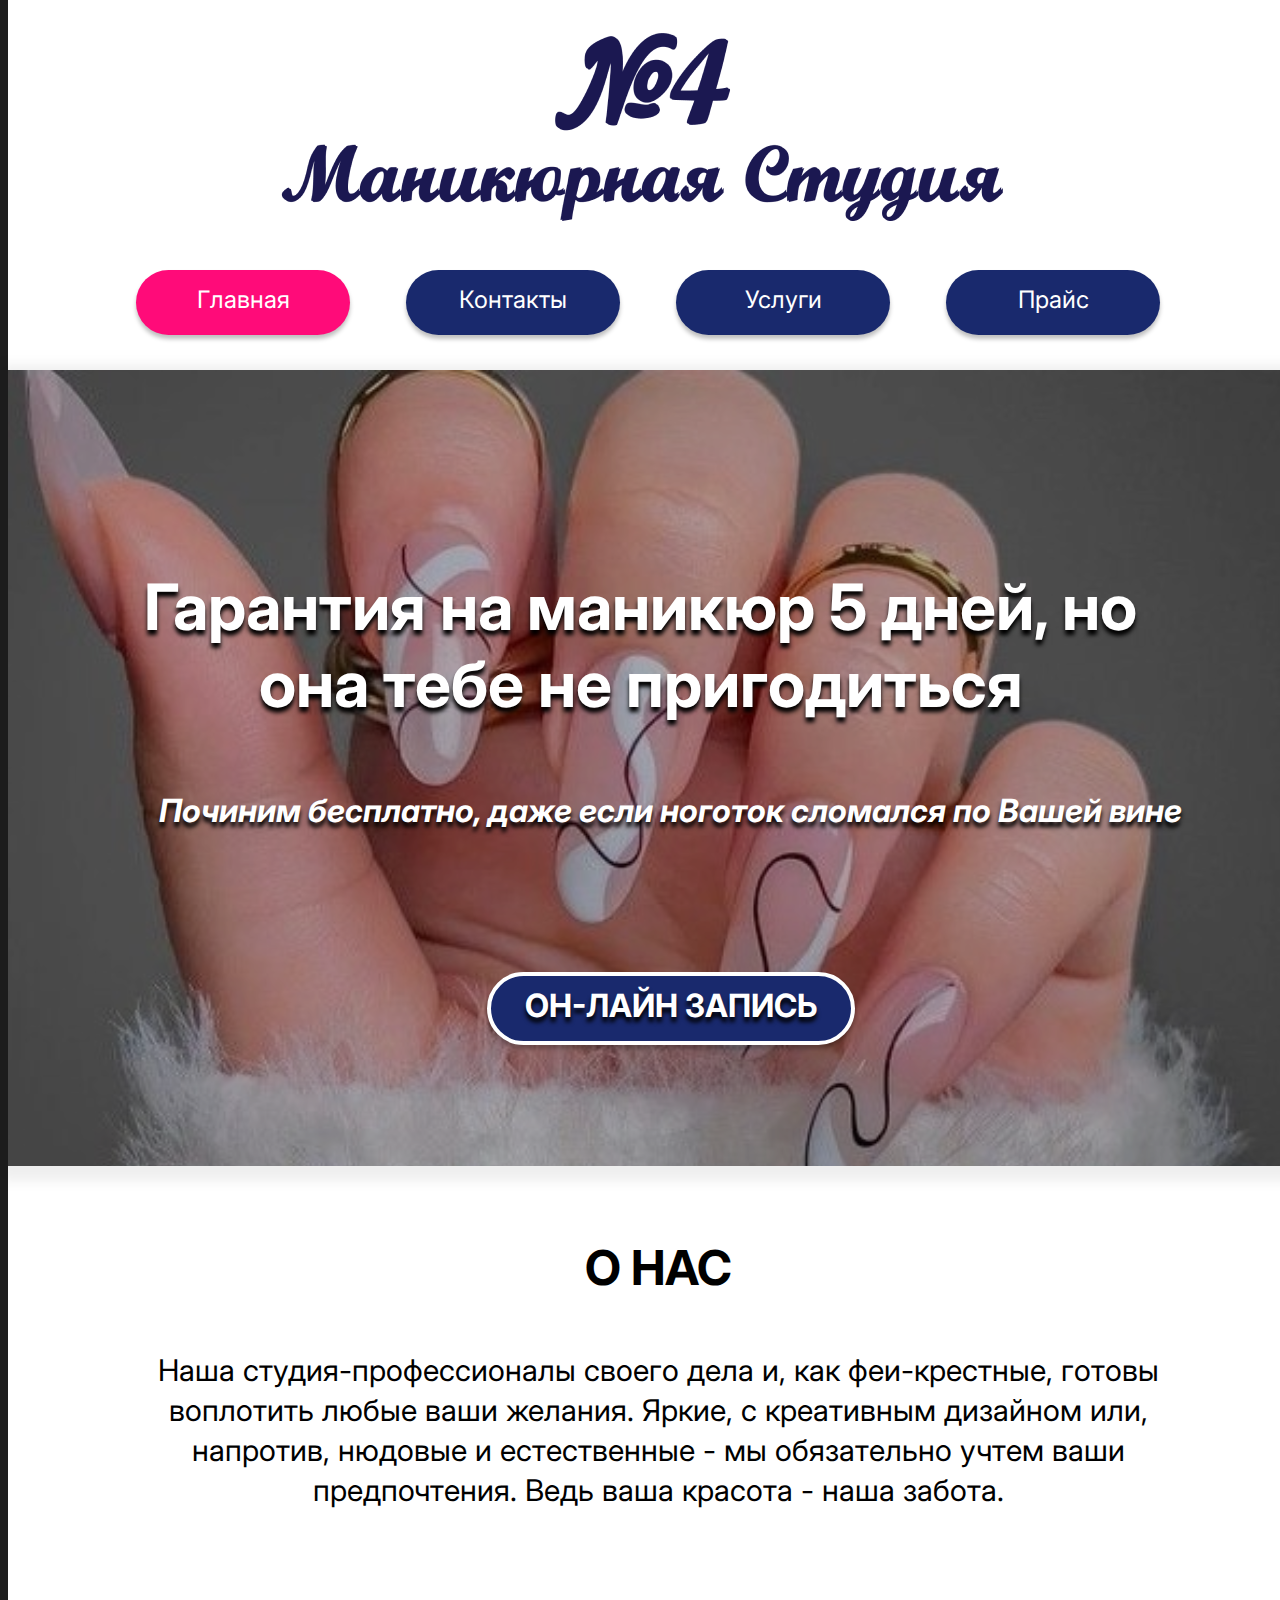
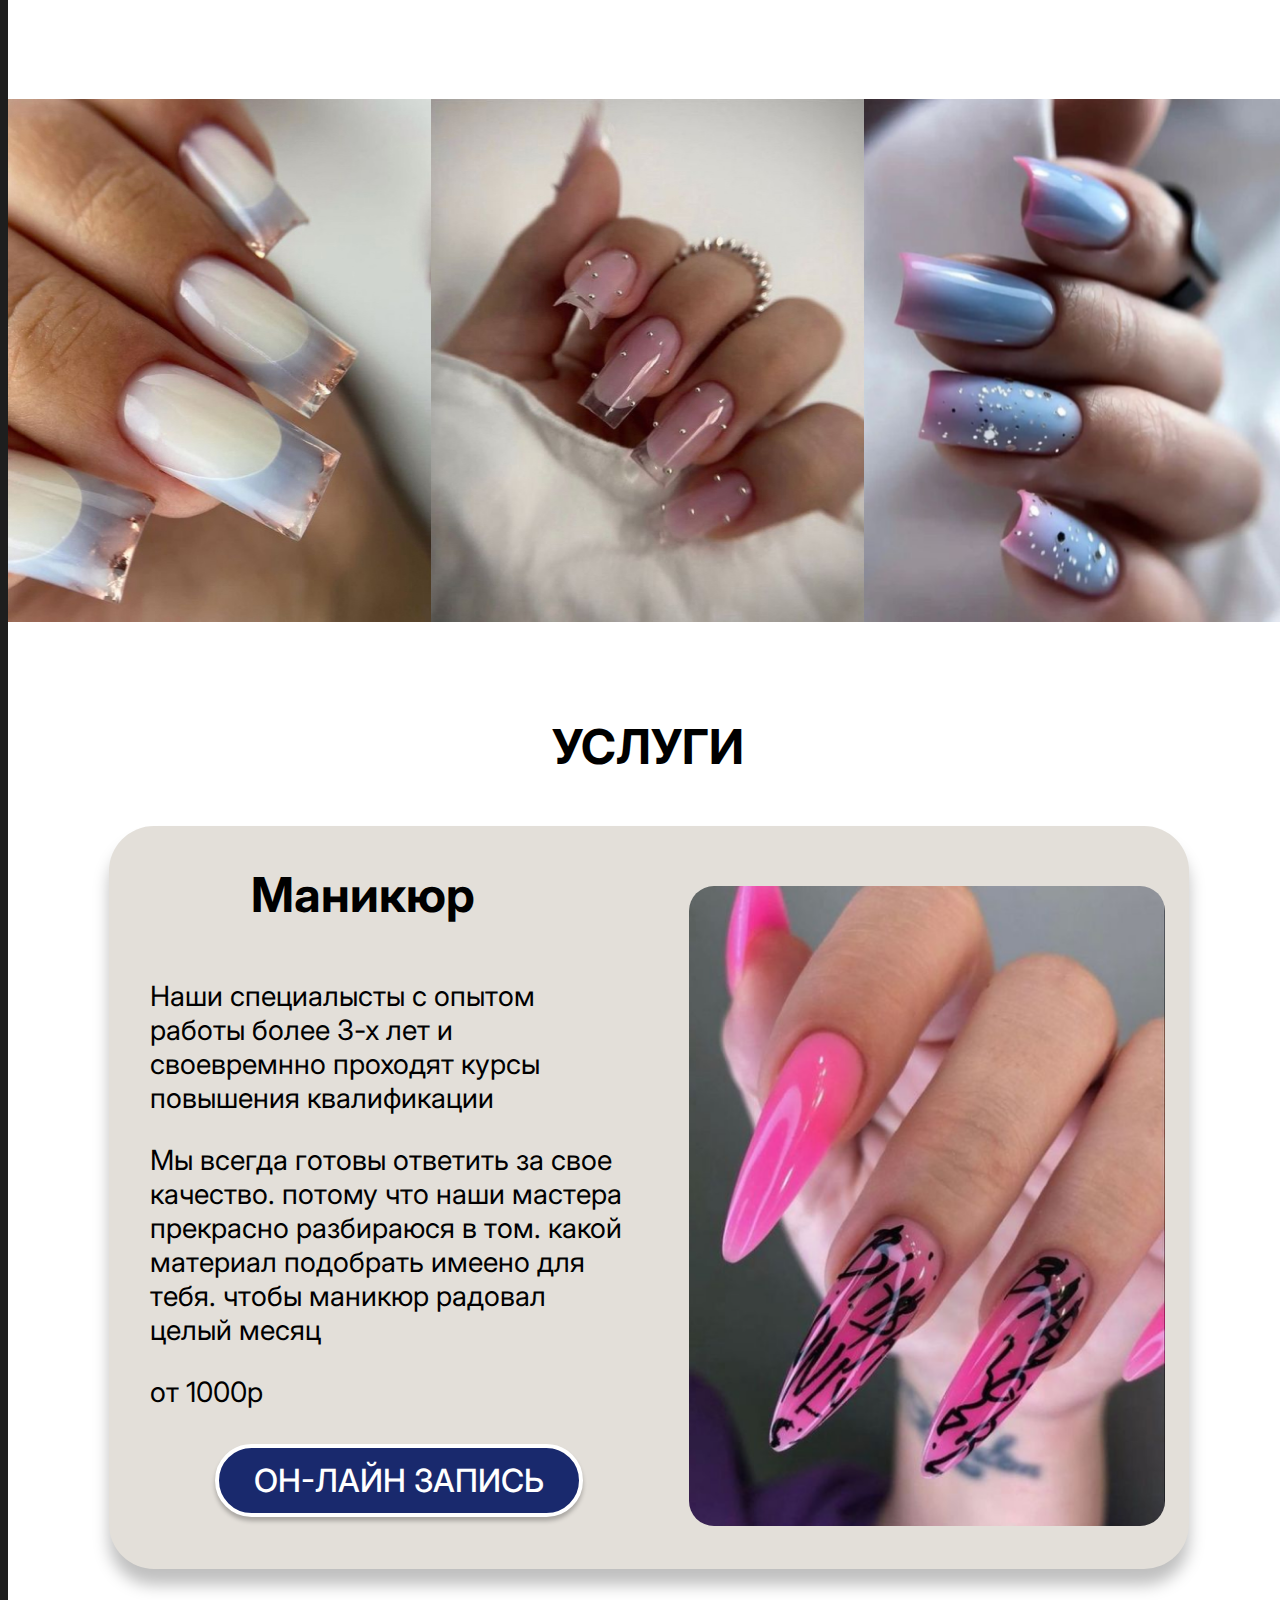
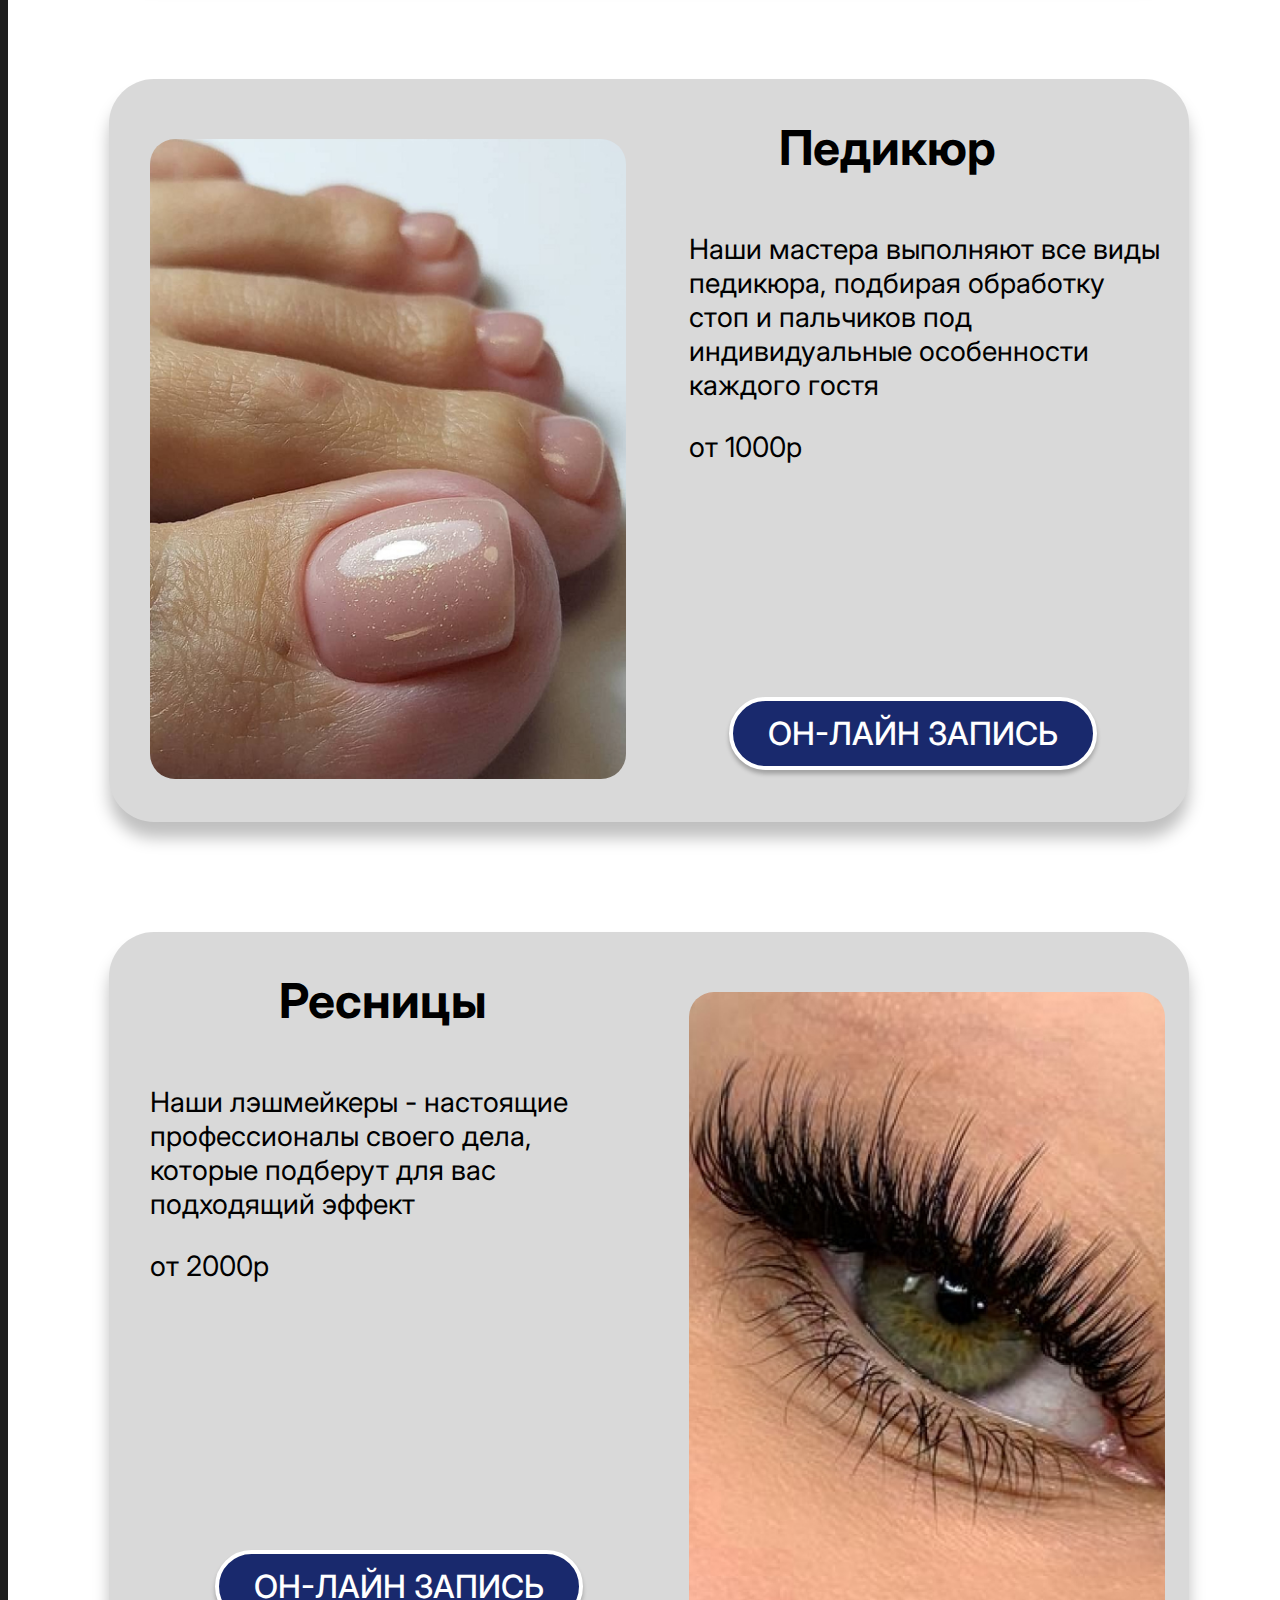
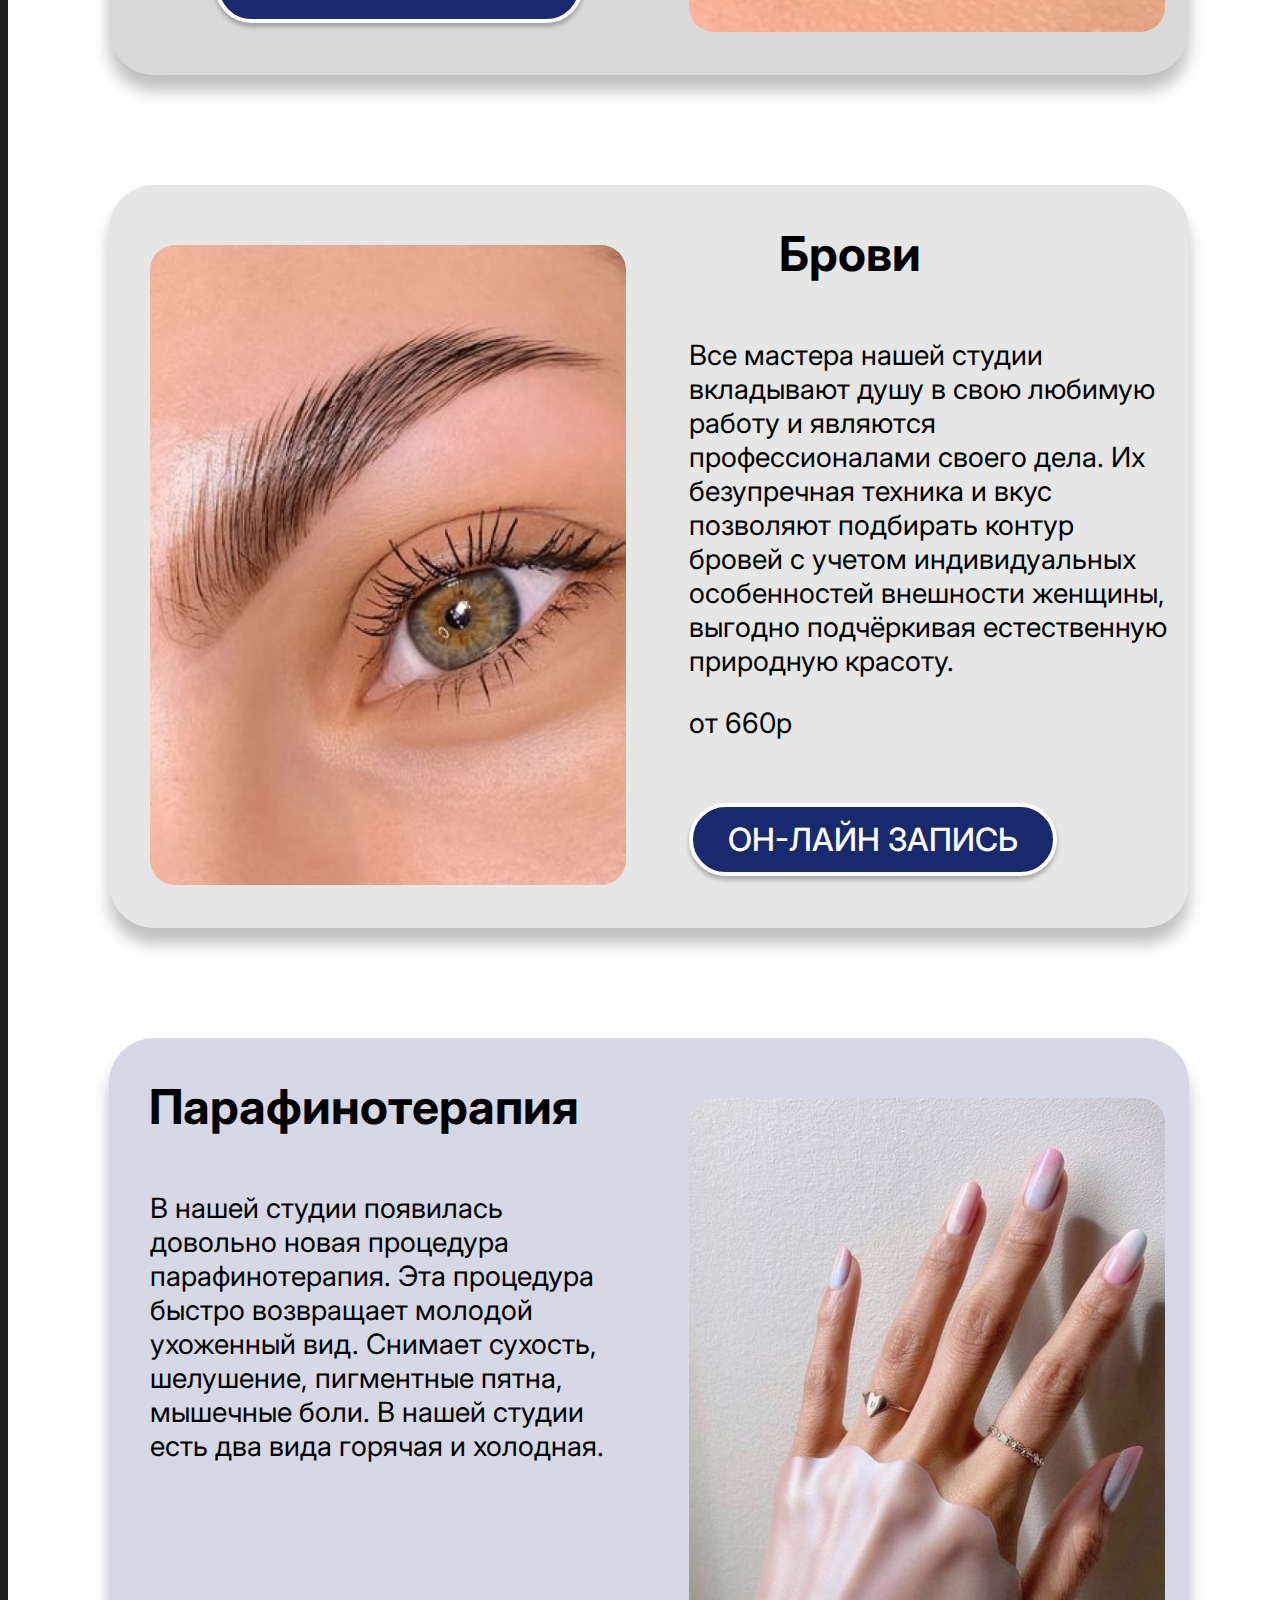
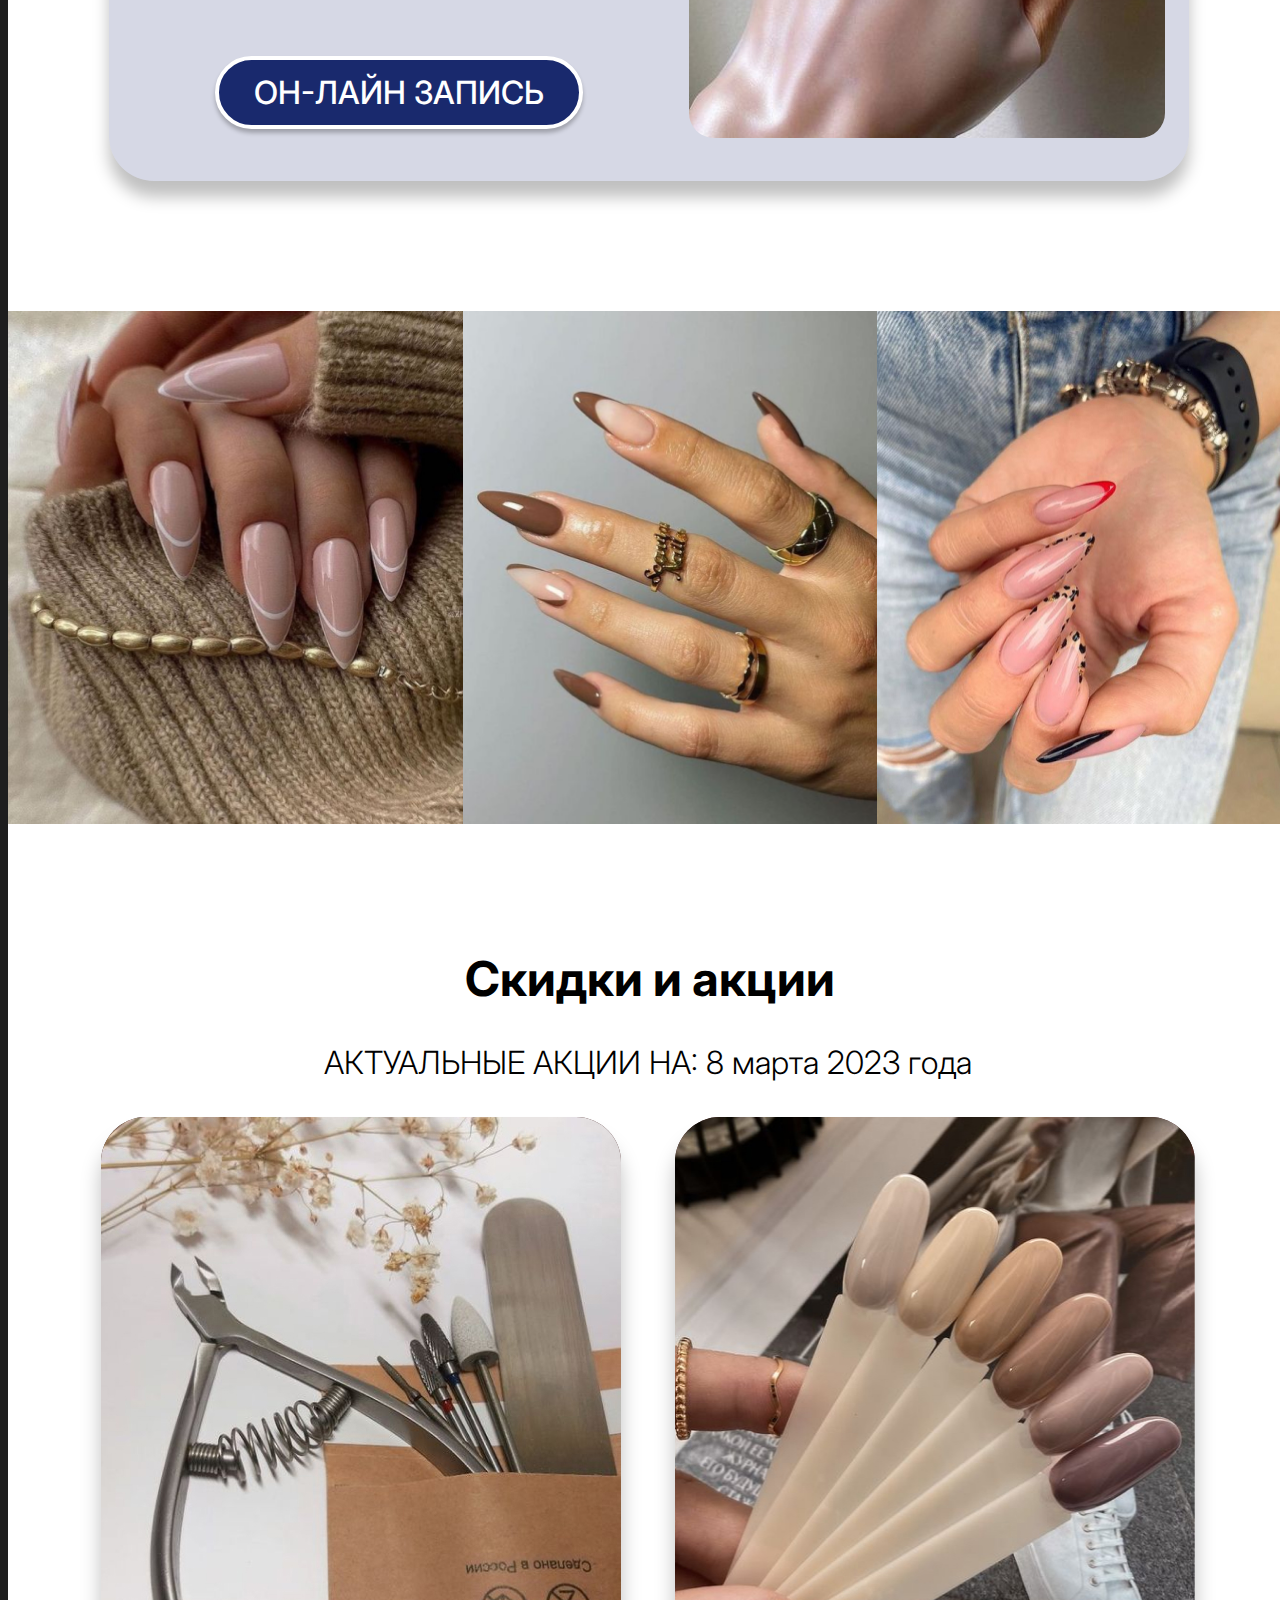
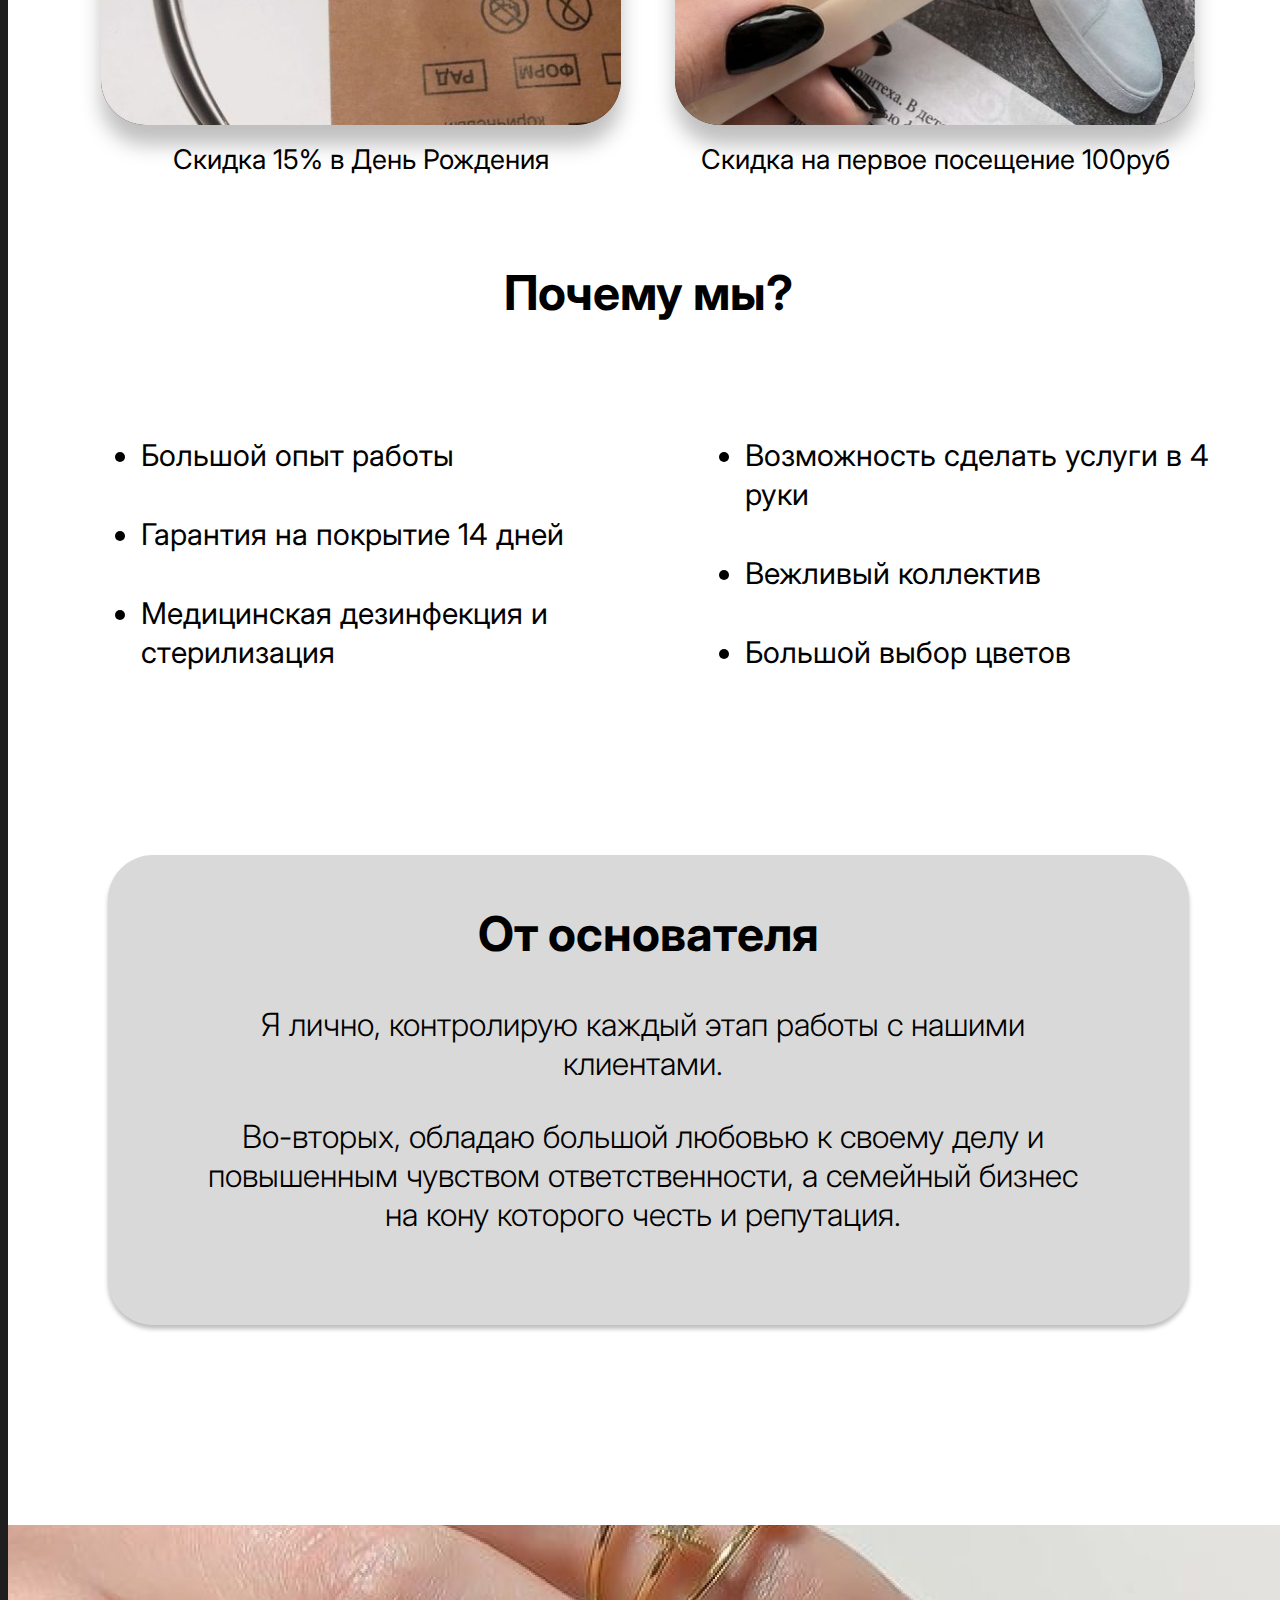
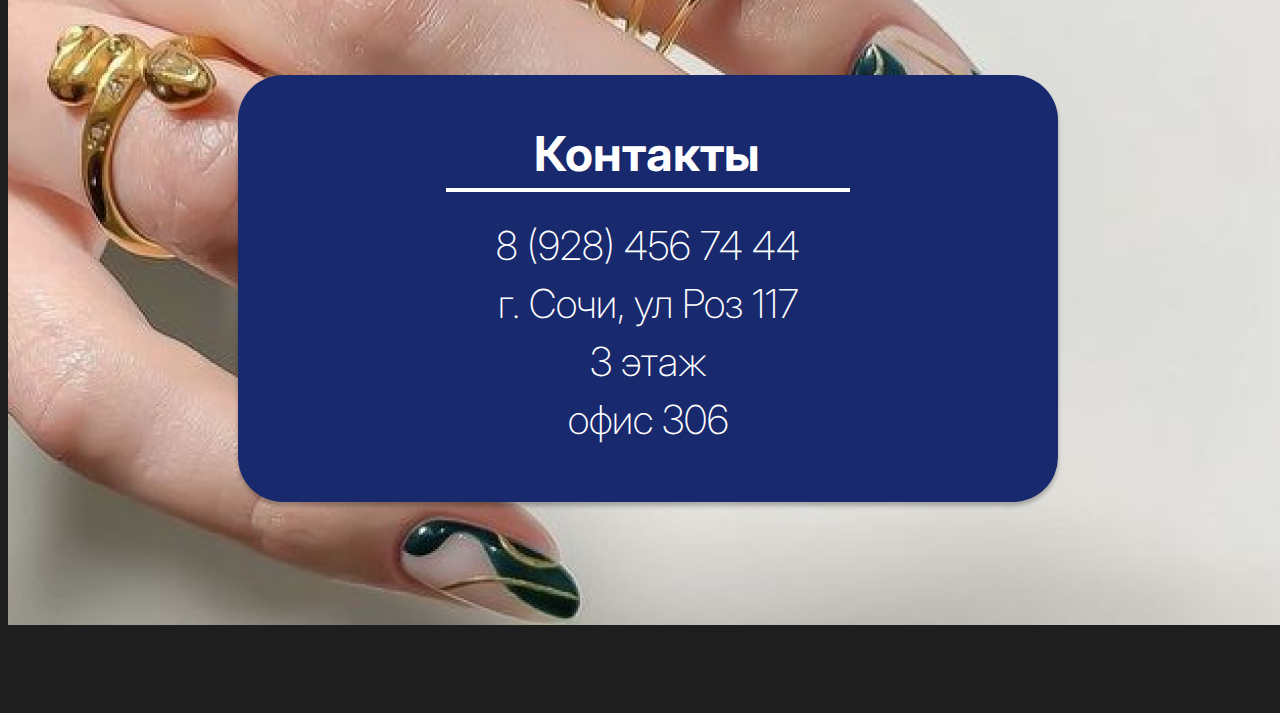
==== commit 8d98d9e3: "Update index.html" ====
--- a/index.html
+++ b/index.html
@@ -6,7 +6,7 @@
     <meta name="viewport" content="width=device-width, initial-scale=1.0">
     <title>Document</title>
     
-    <link rel="stylesheet" href="css/style.css">
+    <link rel="stylesheet" href="style.css">
     <link rel="preconnect" href="https://fonts.googleapis.com">
     <link rel="preconnect" href="https://fonts.gstatic.com" crossorigin>
     <link href="https://fonts.googleapis.com/css2?family=Inter:wght@100;200;300;400;500;600;700;800;900&display=swap" rel="stylesheet">
@@ -32,7 +32,7 @@
         <div class="window">
             <h1>Гарантия на маникюр 5 дней, но она тебе не пригодиться</h1>
             <p>Починим бесплатно, даже если ноготок сломался по Вашей вине
-            <p><a href="https://dikidi.ru/#widget=108320" class="a5">ОН-ЛАЙН ЗАПИСЬ</a></p>
+            <p><a href="#" class="a5">ОН-ЛАЙН ЗАПИСЬ</a></p>
         </div>
         <div class="onas1">
             <h1>О НАС</h1>
--- a/style.css
+++ b/style.css
@@ -0,0 +1,767 @@
+
+.main{
+    top: -80px;
+    position: relative;
+    width:1280px;
+    margin:0 auto;
+    text-align:left; 
+    background: white;
+    position: relative;
+    padding-top: 0px;
+ 
+}
+body{
+    transform: scale(1);
+    background: #1E1E1E;
+    margin-top: 0px;
+    padding: 0px;
+    
+    
+}
+header{
+    height: 450px;
+    background-color: white;
+}
+.acontainer{
+    display: flex;
+    justify-content: space-around;
+    padding-left: 100px;
+    padding-right: 100px;
+}
+
+header .a2,.a3,.a4, .a22{
+    margin-top: 150px;
+    height: 35px;
+    width: 150px;
+    border: none;
+    color: white;
+    padding: 15px 32px;
+    text-align: center;
+    text-decoration: none;
+    background: #19296D;
+    box-shadow: 0px 4px 4px rgba(0, 0, 0, 0.25);
+    border-radius: 45px;
+}
+.a1,.a2,.a3,.a4, .a22{
+    font-family: 'Inter';
+    font-style: normal;
+    font-weight: 100;
+    font-size: 24px;
+    line-height: 29px;
+    top: 204px;
+}
+.a3:before {
+    content: '';
+    position: absolute;
+    left: 960px;
+    height: 55px;
+    width: 180px;
+}
+.a2:before {
+
+    content: '';
+    position: absolute;
+    left: 690px;
+    height: 55px;
+    width: 180px;
+}
+.a22:before {
+    
+    content: '';
+    position: absolute;
+    left: 410px;
+    height: 55px;
+    width: 180px;
+}
+.a1:before {
+    
+    content: '';
+    position: absolute;
+    left: 140px;
+    height: 55px;
+    width: 180px;
+}
+.a1{
+    margin-top: 150px;
+    height: 35px;
+    width: 150px;
+    border: none;
+    color: white;
+    padding: 15px 32px;
+    text-align: center;
+    text-decoration: none;
+    box-shadow: 0px 4px 4px rgba(0, 0, 0, 0.25);
+    border-radius: 45px;
+    background: #ff0b79;
+}
+.logodiv{
+    position: relative;
+    left: 150px;
+    top: 50px;
+    height: 200px;
+    width: 200px;
+}    
+
+.window{
+    
+    background: url(image1/bg1.jpg);
+    background-color: rgba(0, 0, 0, 0.308);
+    background-size: cover;
+    background-blend-mode:multiply ;
+    display: inline-block;
+    box-sizing: border-box;
+    width: 1280px;
+    height: 796px;
+    left: 1px;
+    top: 212px;
+    box-shadow: 0px 5px 12px 10px rgba(0, 0, 0, 0.068);
+    color: white;
+}
+.window h1{
+position: absolute;
+width: 1021px;
+height: 263px;
+left: 122px;
+top: 605px;
+font-family: 'Inter';
+font-style: normal;
+font-weight: 700;
+font-size: 64px;
+line-height: 77px;
+text-align: center;
+color: #FFFFFF;
+text-shadow: black 0 5px 4px;
+}
+.window p{
+position: absolute;
+width: 1081px;
+height: 263px;
+left: 122px;
+top: 820px;
+font-family: 'Inter';
+font-style: italic;
+font-weight: 700;
+font-size: 32px;
+line-height: 77px;
+text-align: center;
+color: #FFFFFF;
+text-shadow: black 0 5px 4px;
+}
+.a5{
+    box-sizing: border-box;
+    position: absolute;
+    width: 368px;
+    height: 73px;
+    left: calc(50% - 368px/2);
+    top: 200px;
+    background:  #19296D;
+    border: 4px solid #FFFFFF;
+    text-decoration: none;
+    border-radius: 45px;
+    font-family: 'Inter';
+    font-style: normal;
+    font-weight: 700;
+    font-size: 32px;
+    line-height: 60px;
+    text-align: center;
+    color: #FFFFFF;
+    box-shadow: 0px 4px 4px rgba(0, 0, 0, 0.25);
+}
+.onas1{
+    margin-left: 100px;
+    margin-top: 150px;
+    margin-bottom:150px ;
+    width: 1100px;
+    height: 179px;
+    left: 1004px;
+    top: 300px;
+    border-radius: 85px;
+    
+    }
+.onas1 h1 {
+    position: relative;
+    top: -81px;
+    font-family: 'Inter';
+    font-size: 48px;
+    font-weight: 700;
+    line-height: 58px;
+    letter-spacing: 0em;
+    text-align: center;
+    color: #000000;
+}
+.onas1 p{
+    width: 1100px;
+    position: relative;
+    top: -60px;
+    text-align: center;
+    font-family: 'Inter';
+    font-size: 30px;
+    font-weight: 400;
+    line-height: 40px;
+    letter-spacing: 0em;
+    
+}   
+/* #onas2{
+    position: relative;
+    top: -80px;
+} */
+.image{
+    position: relative;
+    padding-top: 50px;
+    
+}
+.image1{
+    position: relative;
+    width: 431px;
+    height: 523px;
+    left: 0px;
+    
+}
+.image2{
+    position: absolute;
+    width: 443px;
+    height: 523px;
+    left: 423px;
+    
+} 
+.image3{
+    position: relative;
+    width: 424px;
+    height: 523px;
+    left: 421px;
+    
+}
+.yslugih1 h1{
+    top: 60px;
+    position: relative;
+    left: calc(50% - 320px/2);
+    width: 320px;
+    height: 58px;
+    font-family: 'Inter';
+    font-style: normal;
+    font-weight: 700;
+    font-size: 48px;
+    line-height: 58px;
+    text-align: center;
+    color: #000000;
+}
+.manikur{
+    margin-top: 110px;
+    position: relative;
+    width: 1080px;
+    height: 743px;
+    left: 101px;
+    background: #E3DFD9;
+    box-shadow: 0px 16px 16px rgba(0, 0, 0, 0.25);
+    border-radius: 45px;
+}
+.manikur h2 {
+    position: absolute;
+    width: 479px;
+    height: 574px;
+    left: 142px;
+    font-family: 'Inter';
+    font-style: normal;
+    font-weight: 700;
+    font-size: 48px;
+    line-height: 58px;
+    color: #000000;
+}
+.manikur a{
+    box-sizing: border-box;
+    position: absolute;
+    width: 368px;
+    height: 73px;
+    background: #19296D;
+    border: 4px solid #FFFFFF;
+    text-decoration: none;
+    box-shadow: 0px 4px 4px rgba(0, 0, 0, 0.25);
+    border-radius: 45px;
+    font-family: 'Inter';
+    font-style: normal;
+    font-weight: 500;
+    font-size: 32px;
+    line-height: 65px;
+    text-align: center;
+    color: #FFFFFF;
+    top: 618px;
+    left: 106px;
+   
+}
+.omanikure{
+    position: relative;
+    width: 479px;
+    height: 574px;
+    left: 41px;
+    top: 153px;
+    font-family: 'Inter';
+    font-style: normal;
+    font-weight: 400;
+    font-size: 28px;
+    line-height: 59,05px;
+    color: #000000;
+}
+.manikur img{
+    position: absolute;
+    width: 476px;
+    height: 640px;
+    left: 580px;
+    top: 60px;
+    border-radius: 25px;
+}
+
+
+.pedikur{
+    margin-top: 110px;
+    position: relative;
+    width: 1080px;
+    height: 743px;
+    left: 101px;
+    background: #D9D9D9;
+    box-shadow: 0px 16px 16px rgba(0, 0, 0, 0.25);
+    border-radius: 45px;
+}
+.pedikur h2 {
+    position: absolute;
+    width: 479px;
+    height: 574px;
+    left: 670px;
+    font-family: 'Inter';
+    font-style: normal;
+    font-weight: 700;
+    font-size: 48px;
+    line-height: 58px;
+    color: #000000;
+}
+.pedikur a{
+    box-sizing: border-box;
+    position: absolute;
+    width: 368px;
+    height: 73px;
+    background: #19296D;
+    border: 4px solid #FFFFFF;
+    text-decoration: none;
+    box-shadow: 0px 4px 4px rgba(0, 0, 0, 0.25);
+    border-radius: 45px;
+    font-family: 'Inter';
+    font-style: normal;
+    font-weight: 500;
+    font-size: 32px;
+    line-height: 65px;
+    text-align: center;
+    color: #FFFFFF;
+    top: 618px;
+    left: 620px;
+   
+}
+.opedikure{
+    position: relative;
+    width: 479px;
+    height: 574px;
+    left: 580px;
+    top: 153px;
+    font-family: 'Inter';
+    font-style: normal;
+    font-weight: 400;
+    font-size: 28px;
+    line-height: 59,05px;
+    color: #000000;
+}
+.pedikur img{
+    position: absolute;
+    width: 476px;
+    height: 640px;
+    
+    left: 41px;
+    top: 60px;
+    border-radius: 25px;
+}
+
+.resnis{
+    margin-top: 110px;
+    position: relative;
+    width: 1080px;
+    height: 743px;
+    left: 101px;
+    background: #D9D9D9;
+    box-shadow: 0px 16px 16px rgba(0, 0, 0, 0.25);
+    border-radius: 45px;
+}
+.resnis h2 {
+    position: absolute;
+    width: 479px;
+    height: 574px;
+    left: 170px;
+    font-family: 'Inter';
+    font-style: normal;
+    font-weight: 700;
+    font-size: 48px;
+    line-height: 58px;
+    color: #000000;
+}
+.resnis a{
+    box-sizing: border-box;
+    position: absolute;
+    width: 368px;
+    height: 73px;
+    background: #19296D;
+    border: 4px solid #FFFFFF;
+    text-decoration: none;
+    box-shadow: 0px 4px 4px rgba(0, 0, 0, 0.25);
+    border-radius: 45px;
+    font-family: 'Inter';
+    font-style: normal;
+    font-weight: 500;
+    font-size: 32px;
+    line-height: 65px;
+    text-align: center;
+    color: #FFFFFF;
+    top: 618px;
+    left: 106px;
+   
+}
+.oresnis{
+    position: relative;
+    width: 479px;
+    height: 574px;
+    left: 41px;
+    top: 153px;
+    font-family: 'Inter';
+    font-style: normal;
+    font-weight: 400;
+    font-size: 28px;
+    line-height: 59,05px;
+    color: #000000;
+}
+.resnis img{
+    position: absolute;
+    width: 476px;
+    height: 640px;
+    
+    left: 580px;
+    top: 60px;
+    border-radius: 25px;
+}
+
+.brovi{
+    margin-top: 110px;
+    position: relative;
+    width: 1080px;
+    height: 743px;
+    left: 101px;
+    background: #e6e6e6;
+    box-shadow: 0px 16px 16px rgba(0, 0, 0, 0.25);
+    border-radius: 45px;
+}
+.brovi h2 {
+    position: absolute;
+    width: 479px;
+    height: 574px;
+    left: 670px;
+    font-family: 'Inter';
+    font-style: normal;
+    font-weight: 700;
+    font-size: 48px;
+    line-height: 58px;
+    color: #000000;
+}
+.brovi a{
+    box-sizing: border-box;
+    position: absolute;
+    width: 368px;
+    height: 73px;
+    background: #19296D;
+    border: 4px solid #FFFFFF;
+    text-decoration: none;
+    box-shadow: 0px 4px 4px rgba(0, 0, 0, 0.25);
+    border-radius: 45px;
+    font-family: 'Inter';
+    font-style: normal;
+    font-weight: 500;
+    font-size: 32px;
+    line-height: 65px;
+    text-align: center;
+    color: #FFFFFF;
+    top: 618px;
+    left: 580px;
+   
+}
+.obrovi{
+    position: relative;
+    width: 479px;
+    height: 574px;
+    left: 580px;
+    top: 153px;
+    font-family: 'Inter';
+    font-style: normal;
+    font-weight: 400;
+    font-size: 28px;
+    line-height: 59,05px;
+    color: #000000;
+}
+.brovi img{
+    position: absolute;
+    width: 476px;
+    height: 640px;
+    
+    left: 41px;
+    top: 60px;
+    border-radius: 25px;
+}
+.parafinoterapia{
+    margin-top: 110px;
+    position: relative;
+    width: 1080px;
+    height: 743px;
+    left: 101px;
+    background: rgba(25, 41, 109, 0.18);
+    box-shadow: 0px 16px 16px rgba(0, 0, 0, 0.25);
+    border-radius: 45px;
+}
+.parafinoterapia h2 {
+    position: absolute;
+    width: 479px;
+    height: 574px;
+    left: 40px;
+    font-family: 'Inter';
+    font-style: normal;
+    font-weight: 700;
+    font-size: 48px;
+    line-height: 58px;
+    color: #000000;
+}
+.parafinoterapia a{
+    box-sizing: border-box;
+    position: absolute;
+    width: 368px;
+    height: 73px;
+    background: #19296D;
+    border: 4px solid #FFFFFF;
+    text-decoration: none;
+    box-shadow: 0px 4px 4px rgba(0, 0, 0, 0.25);
+    border-radius: 45px;
+    font-family: 'Inter';
+    font-style: normal;
+    font-weight: 500;
+    font-size: 32px;
+    line-height: 65px;
+    text-align: center;
+    color: #FFFFFF;
+    top: 618px;
+    left: 106px;
+   
+}
+.oparafi{
+    position: relative;
+    width: 479px;
+    height: 574px;
+    left: 41px;
+    top: 153px;
+    font-family: 'Inter';
+    font-style: normal;
+    font-weight: 400;
+    font-size: 28px;
+    line-height: 59,05px;
+    color: #000000;
+}
+.parafinoterapia img{
+    position: absolute;
+    width: 476px;
+    height: 640px;
+    
+    left: 580px;
+    top: 60px;
+    border-radius: 25px;
+}
+
+.image7{
+    position: relative;
+    padding-top: 130px;
+    height: 600px;
+
+    
+}
+.image4{
+    position: relative;
+    width: 455px;
+    height: 513px;
+    left: 0px;
+    
+}
+.image5{
+    position: relative;
+    width: 412px;
+    height: 513px;
+    left: 410px;
+    top: 0px;
+    
+} 
+.image6{
+    position: relative;
+    width: 414px;
+    height: 513px;
+    left: 455px;
+    top: -517px;
+    
+}
+.skidki{
+    height: 900px;
+}
+.skidki h2{
+    position: absolute;
+    width: 711px;
+    height: 152px;
+    left: 286px;
+    top:  7390px;
+    font-family: 'Inter';
+    font-style: normal;
+    font-weight: 700;
+    font-size: 48px;
+    line-height: 58px;
+    text-align: center;
+    color: #000000;
+}
+.aksia1 {
+    position: relative;
+    font-family: 'Inter';
+    font-size: 32px;
+    font-weight: 300;
+    line-height: 39px;
+    letter-spacing: 0em;
+    text-align: center;
+    top: 100px;
+    
+}
+.skidki img{
+
+    width: 520px;
+    height: 608px;
+    background: #3D1818;
+    border-radius: 45px;
+    margin-left: 50px;
+    box-shadow: 0px 20px 20px rgba(0, 0, 0, 0.25);
+}
+.skidki table{
+    position: relative;
+    top: 100px;
+    text-align: center;
+    left: 40px;
+}
+.tableskidka{
+    font-family: 'Inter';
+    font-style: normal;
+    font-weight: 400;
+    font-size: 27px;
+    line-height: 33px;
+    color: #000000;
+    margin-left: 50px;
+    margin-top: 10px;
+}
+.onas h2{
+    position: relative;
+    top: -19px;
+    font-family: 'Inter';
+    font-style: normal;
+    font-weight: 700;
+    font-size: 48px;
+    line-height: 58px;
+    text-align: center;
+    color: #000000;
+}
+.onas table{
+    position: relative;
+    left: 30px;
+}
+.onas ul{
+    font-family: 'Inter';
+    font-style: normal;
+    font-weight: 400;
+    font-size: 30px;
+    line-height: 39px;
+    color: #000000;
+    padding-left: 100px;
+    width: 500px;
+    
+}
+.onas li{
+    margin-top: 40px;
+}
+.ocnovatel{
+margin-top: 150px;
+position: relative;
+width: 1081px;
+height: 470px;
+left: 100px;
+background: #D9D9D9;
+box-shadow: 0px 4px 4px rgba(0, 0, 0, 0.25);
+border-radius: 45px;
+}
+.ocnovatel h2{
+    padding-top: 50px;
+    font-family: 'Inter';
+    font-style: normal;
+    font-weight: 700;
+    font-size: 48px;
+    line-height: 58px;
+    text-align: center;
+    color: #000000;
+}
+.ocnovatel p{
+    width: 900px;
+    padding-left: 85px;
+    padding-top: 2px;
+    font-family: 'Inter';
+    font-style: normal;
+    font-weight: 300;
+    font-size: 32px;
+    line-height: 39px;
+    text-align: center;
+    color: #000000;
+}
+.adresfon{
+    margin-top: 200px;
+    background-image: url(image1/5.jpg);
+    height: 700px;
+}
+.kontakt{
+    position: relative;
+    top: 150px;
+    width: 820px;
+    height: 427px;
+    left: 230px;
+    background:#19296D;
+    box-shadow: 0px 4px 4px rgba(0, 0, 0, 0.25);
+    border-radius: 45px;
+    text-align: center;
+}
+.kontakt h2{
+    padding-top: 50px;
+    padding-left: 290px;
+    width: 237px;
+    height: 58px;
+    font-family: 'Inter';
+    font-style: normal;
+    font-weight: 700;
+    font-size: 48px;
+    line-height: 58px;
+    padding-bottom: 20px;
+    color: white;
+}
+.kontakt p{
+    position: relative;
+    top: -50px;
+    text-align: center;
+    font-family: 'Inter';
+    font-style: normal;
+    font-weight: 200;
+    font-size: 40px;
+    line-height: 18px;
+    color: #ffffff;
+}
+hr{
+    width: 400px;
+    border-style: inset;
+    position: relative;
+    top: -55px;
+    border: 2px solid rgb(255, 255, 255);
+}
